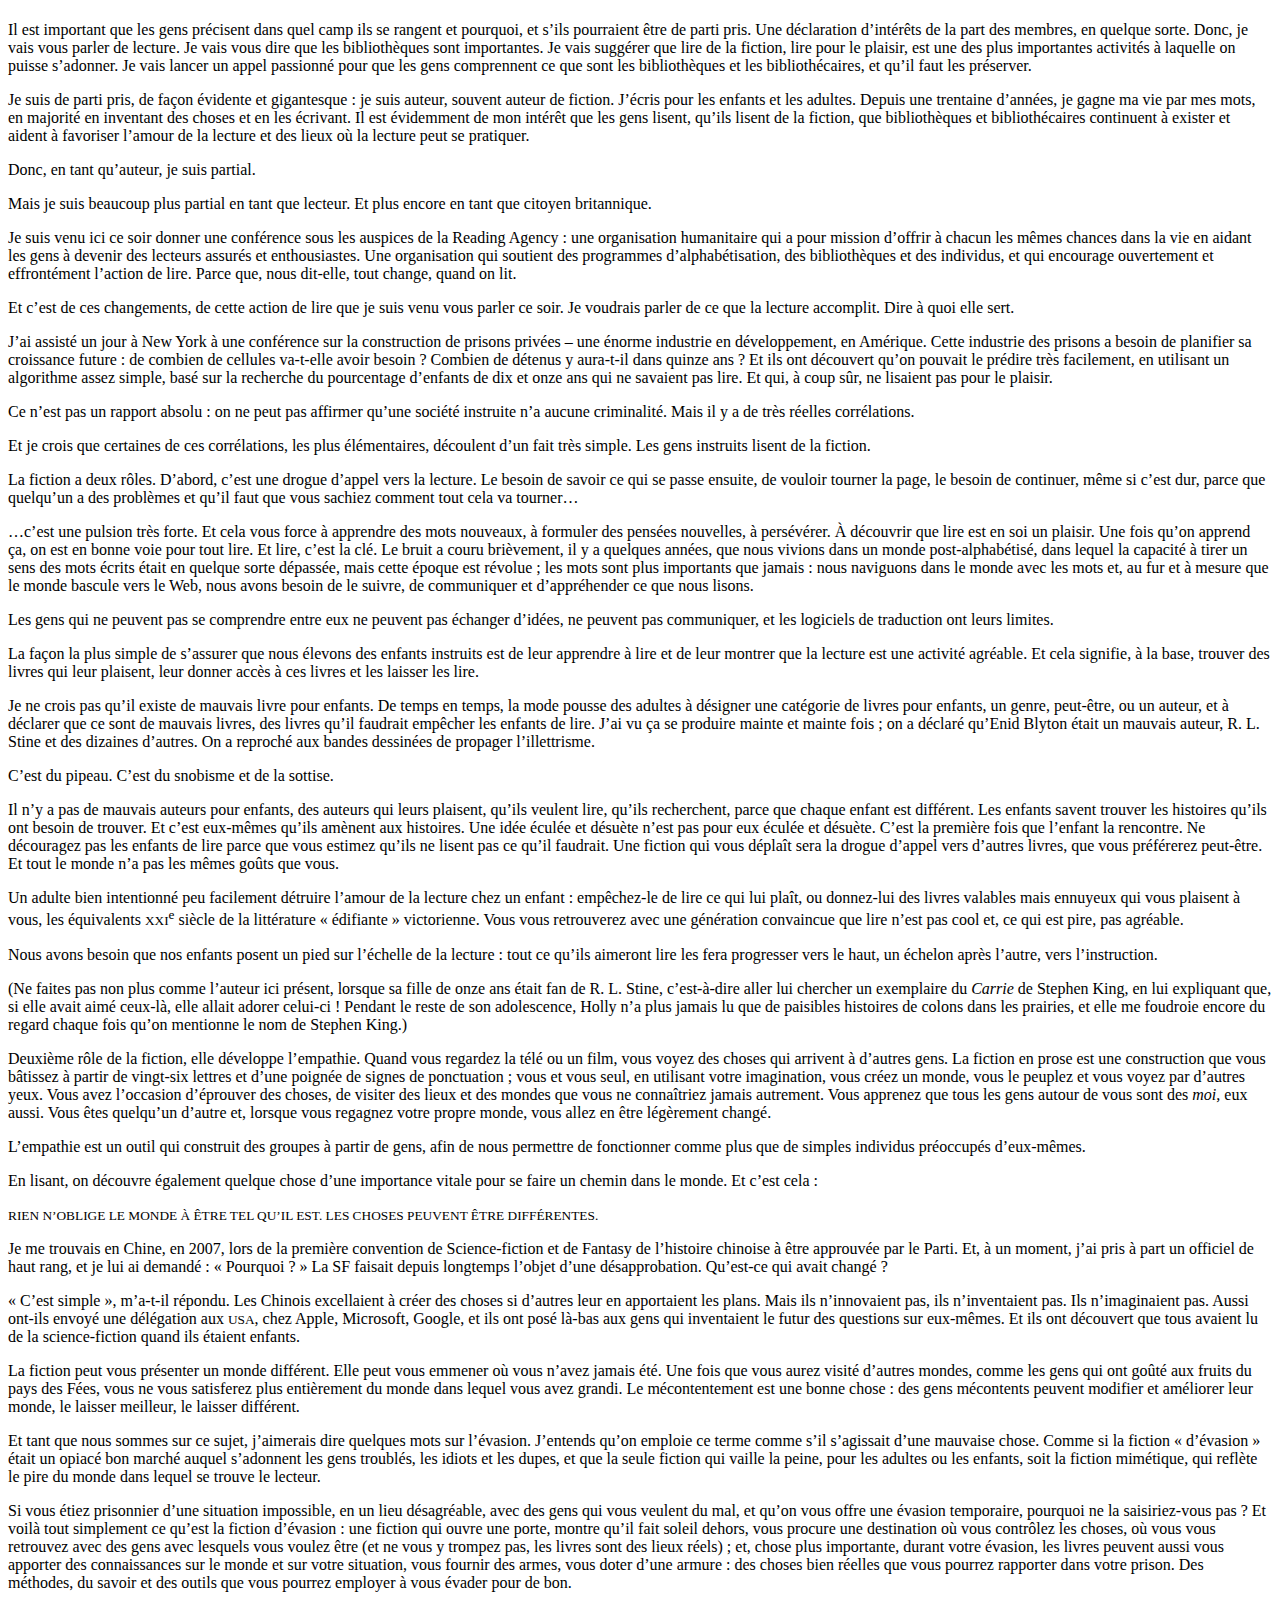
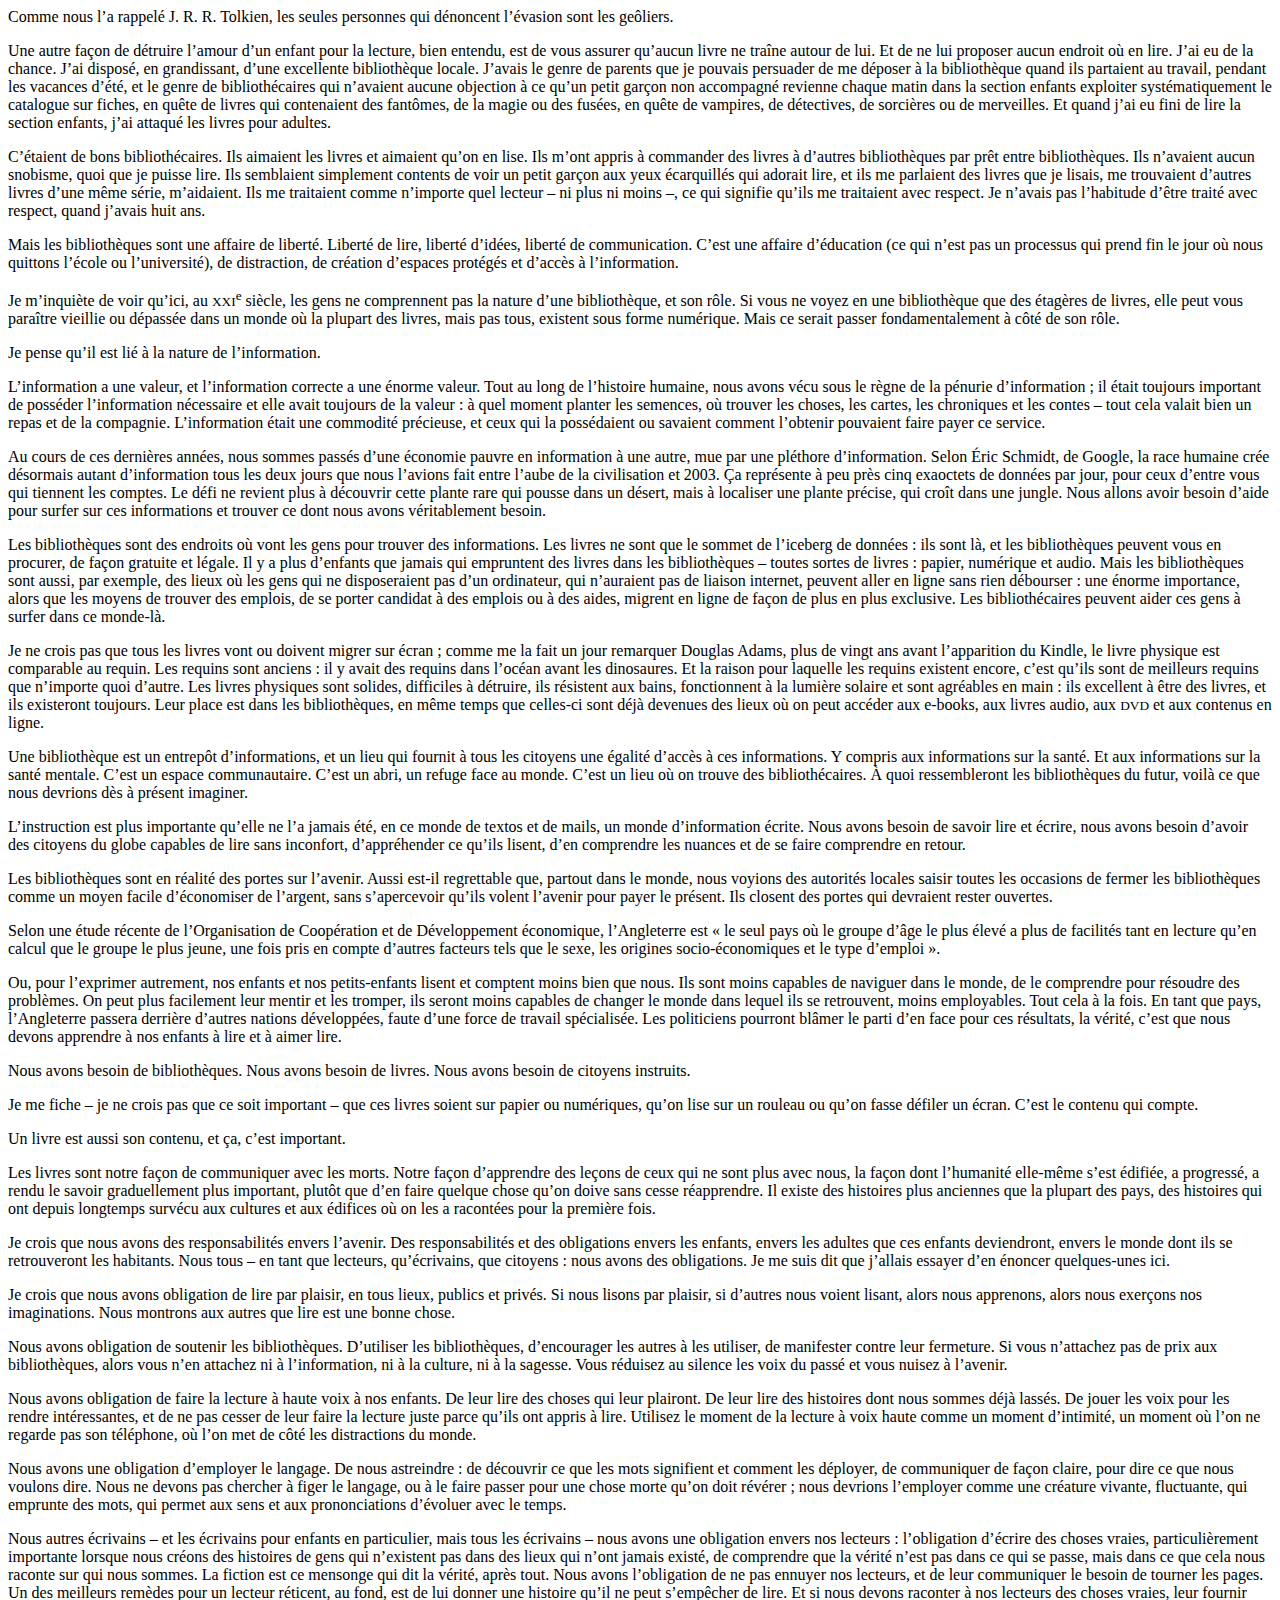
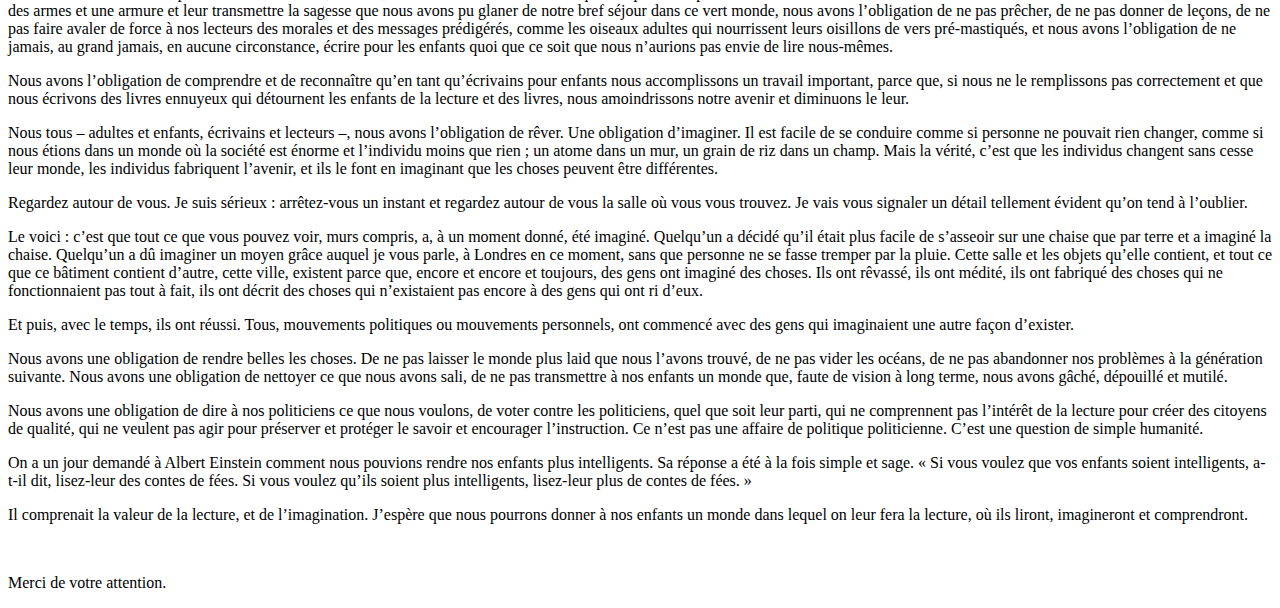
==== index.html @ 90a47e9d "Version" ====
<!DOCTYPE html>
<htmL>
<head>

  <title>Neil Gaiman - Pourquoi notre futur dépend des bibliothèques, de la lecture et de l’imagination</title>
  <meta charset="utf-8">
</head>

<body>
  <h1 id="chap01" title="Pourquoi notre futur dépend des bibliothèques, de la lecture et de l’imagination"></h1>

  <p>Il est important que les gens précisent dans quel camp ils se rangent et pourquoi, et s’ils pourraient être de parti pris. Une déclaration d’intérêts de la part des membres, en quelque sorte. Donc, je vais vous parler de lecture. Je vais vous dire que les bibliothèques sont importantes. Je vais suggérer que lire de la fiction, lire pour le plaisir, est une des plus importantes activités à laquelle on puisse s’adonner. Je vais lancer un appel passionné pour que les gens comprennent ce que sont les bibliothèques et les bibliothécaires, et qu’il faut les préserver.</p>

  <p>Je suis de parti pris, de façon évidente et gigantesque&nbsp;: je suis auteur, souvent auteur de fiction. J’écris pour les enfants et les adultes. Depuis une trentaine d’années, je gagne ma vie par mes mots, en majorité en inventant des choses et en les écrivant. Il est évidemment de mon intérêt que les gens lisent, qu’ils lisent de la fiction, que bibliothèques et bibliothécaires continuent à exister et aident à favoriser l’amour de la lecture et des lieux où la lecture peut se pratiquer.</p>

  <p>Donc, en tant qu’auteur, je suis partial.</p>

  <p>Mais je suis beaucoup plus partial en tant que lecteur. Et plus encore en tant que citoyen britannique.</p>

  <p>Je suis venu ici ce soir donner une conférence sous les auspices de la Reading Agency&nbsp;: une organisation humanitaire qui a pour mission d’offrir à chacun les mêmes chances dans la vie en aidant les gens à devenir des lecteurs assurés et enthousiastes. Une organisation qui soutient des programmes d’alphabétisation, des bibliothèques et des individus, et qui encourage ouvertement et effrontément l’action de lire. Parce que, nous dit-elle, tout change, quand on lit.</p>

  <p>Et c’est de ces changements, de cette action de lire que je suis venu vous parler ce soir. Je voudrais parler de ce que la lecture accomplit. Dire à quoi elle sert.</p>

  <p>J’ai assisté un jour à New York à une conférence sur la construction de prisons privées –&nbsp;une énorme industrie en développement, en Amérique. Cette industrie des prisons a besoin de planifier sa croissance future&nbsp;: de combien de cellules va-t-elle avoir besoin&nbsp;? Combien de détenus y aura-t-il dans quinze ans&nbsp;? Et ils ont découvert qu’on pouvait le prédire très facilement, en utilisant un algorithme assez simple, basé sur la recherche du pourcentage d’enfants de dix et onze ans qui ne savaient pas lire. Et qui, à coup sûr, ne lisaient pas pour le plaisir.</p>

  <p>Ce n’est pas un rapport absolu&nbsp;: on ne peut pas affirmer qu’une société instruite n’a aucune criminalité. Mais il y a de très réelles corrélations.</p>

  <p>Et je crois que certaines de ces corrélations, les plus élémentaires, découlent d’un fait très simple. Les gens instruits lisent de la fiction.</p>

  <p>La fiction a deux rôles. D’abord, c’est une drogue d’appel vers la lecture. Le besoin de savoir ce qui se passe ensuite, de vouloir tourner la page, le besoin de continuer, même si c’est dur, parce que quelqu’un a des problèmes et qu’il faut que vous sachiez comment tout cela va tourner…</p>

  <p>…c’est une pulsion très forte. Et cela vous force à apprendre des mots nouveaux, à formuler des pensées nouvelles, à persévérer. À découvrir que lire est en soi un plaisir. Une fois qu’on apprend ça, on est en bonne voie pour tout lire. Et lire, c’est la clé. Le bruit a couru brièvement, il y a quelques années, que nous vivions dans un monde post-alphabétisé, dans lequel la capacité à tirer un sens des mots écrits était en quelque sorte dépassée, mais cette époque est révolue&nbsp;; les mots sont plus importants que jamais&nbsp;: nous naviguons dans le monde avec les mots et, au fur et à mesure que le monde bascule vers le Web, nous avons besoin de le suivre, de communiquer et d’appréhender ce que nous lisons.</p>

  <p>Les gens qui ne peuvent pas se comprendre entre eux ne peuvent pas échanger d’idées, ne peuvent pas communiquer, et les logiciels de traduction ont leurs limites.</p>

  <p>La façon la plus simple de s’assurer que nous élevons des enfants instruits est de leur apprendre à lire et de leur montrer que la lecture est une activité agréable. Et cela signifie, à la base, trouver des livres qui leur plaisent, leur donner accès à ces livres et les laisser les lire.</p>

  <p>Je ne crois pas qu’il existe de mauvais livre pour enfants. De temps en temps, la mode pousse des adultes à désigner une catégorie de livres pour enfants, un genre, peut-être, ou un auteur, et à déclarer que ce sont de mauvais livres, des livres qu’il faudrait empêcher les enfants de lire. J’ai vu ça se produire mainte et mainte fois&nbsp;; on a déclaré qu’Enid Blyton était un mauvais auteur, R. L. Stine et des dizaines d’autres. On a reproché aux bandes dessinées de propager l’illettrisme.</p>

  <p>C’est du pipeau. C’est du snobisme et de la sottise.</p>

  <p>Il n’y a pas de mauvais auteurs pour enfants, des auteurs qui leurs plaisent, qu’ils veulent lire, qu’ils recherchent, parce que chaque enfant est différent. Les enfants savent trouver les histoires qu’ils ont besoin de trouver. Et c’est eux-mêmes qu’ils amènent aux histoires. Une idée éculée et désuète n’est pas pour eux éculée et désuète. C’est la première fois que l’enfant la rencontre. Ne découragez pas les enfants de lire parce que vous estimez qu’ils ne lisent pas ce qu’il faudrait. Une fiction qui vous déplaît sera la drogue d’appel vers d’autres livres, que vous préférerez peut-être. Et tout le monde n’a pas les mêmes goûts que vous.</p>

  <p>Un adulte bien intentionné peu facilement détruire l’amour de la lecture chez un enfant&nbsp;: empêchez-le de lire ce qui lui plaît, ou donnez-lui des livres valables mais ennuyeux qui vous plaisent à vous, les équivalents <small>XXI</small><sup>e</sup> siècle de la littérature «&nbsp;édifiante&nbsp;» victorienne. Vous vous retrouverez avec une génération convaincue que lire n’est pas cool et, ce qui est pire, pas agréable.</p>

  <p>Nous avons besoin que nos enfants posent un pied sur l’échelle de la lecture&nbsp;: tout ce qu’ils aimeront lire les fera progresser vers le haut, un échelon après l’autre, vers l’instruction.</p>

  <p>(Ne faites pas non plus comme l’auteur ici présent, lorsque sa fille de onze ans était fan de R. L. Stine, c’est-à-dire aller lui chercher un exemplaire du <em>Carrie</em> de Stephen King, en lui expliquant que, si elle avait aimé ceux-là, elle allait adorer celui-ci&nbsp;! Pendant le reste de son adolescence, Holly n’a plus jamais lu que de paisibles histoires de colons dans les prairies, et elle me foudroie encore du regard chaque fois qu’on mentionne le nom de Stephen King.)</p>

  <p>Deuxième rôle de la fiction, elle développe l’empathie. Quand vous regardez la télé ou un film, vous voyez des choses qui arrivent à d’autres gens. La fiction en prose est une construction que vous bâtissez à partir de vingt-six lettres et d’une poignée de signes de ponctuation&nbsp;; vous et vous seul, en utilisant votre imagination, vous créez un monde, vous le peuplez et vous voyez par d’autres yeux. Vous avez l’occasion d’éprouver des choses, de visiter des lieux et des mondes que vous ne connaîtriez jamais autrement. Vous apprenez que tous les gens autour de vous sont des <em>moi,</em> eux aussi. Vous êtes quelqu’un d’autre et, lorsque vous regagnez votre propre monde, vous allez en être légèrement changé.</p>

  <p>L’empathie est un outil qui construit des groupes à partir de gens, afin de nous permettre de fonctionner comme plus que de simples individus préoccupés d’eux-mêmes.</p>

  <p>En lisant, on découvre également quelque chose d’une importance vitale pour se faire un chemin dans le monde. Et c’est cela&nbsp;:</p>

  <p><small>RIEN N’OBLIGE LE MONDE À ÊTRE TEL QU’IL EST. LES CHOSES PEUVENT ÊTRE DIFFÉRENTES.</small></p>

  <p>Je me trouvais en Chine, en 2007, lors de la première convention de Science-fiction et de Fantasy de l’histoire chinoise à être approuvée par le Parti. Et, à un moment, j’ai pris à part un officiel de haut rang, et je lui ai demandé&nbsp;: «&nbsp;Pourquoi&nbsp;?&nbsp;» La SF faisait depuis longtemps l’objet d’une désapprobation. Qu’est-ce qui avait changé&nbsp;?</p>

  <p>«&nbsp;C’est simple&nbsp;», m’a-t-il répondu. Les Chinois excellaient à créer des choses si d’autres leur en apportaient les plans. Mais ils n’innovaient pas, ils n’inventaient pas. Ils n’imaginaient pas. Aussi ont-ils envoyé une délégation aux <small>USA</small>, chez Apple, Microsoft, Google, et ils ont posé là-bas aux gens qui inventaient le futur des questions sur eux-mêmes. Et ils ont découvert que tous avaient lu de la science-fiction quand ils étaient enfants.</p>

  <p>La fiction peut vous présenter un monde différent. Elle peut vous emmener où vous n’avez jamais été. Une fois que vous aurez visité d’autres mondes, comme les gens qui ont goûté aux fruits du pays des Fées, vous ne vous satisferez plus entièrement du monde dans lequel vous avez grandi. Le mécontentement est une bonne chose&nbsp;: des gens mécontents peuvent modifier et améliorer leur monde, le laisser meilleur, le laisser différent.</p>

  <p>Et tant que nous sommes sur ce sujet, j’aimerais dire quelques mots sur l’évasion. J’entends qu’on emploie ce terme comme s’il s’agissait d’une mauvaise chose. Comme si la fiction «&nbsp;d’évasion&nbsp;» était un opiacé bon marché auquel s’adonnent les gens troublés, les idiots et les dupes, et que la seule fiction qui vaille la peine, pour les adultes ou les enfants, soit la fiction mimétique, qui reflète le pire du monde dans lequel se trouve le lecteur.</p>

  <p>Si vous étiez prisonnier d’une situation impossible, en un lieu désagréable, avec des gens qui vous veulent du mal, et qu’on vous offre une évasion temporaire, pourquoi ne la saisiriez-vous pas&nbsp;? Et voilà tout simplement ce qu’est la fiction d’évasion&nbsp;: une fiction qui ouvre une porte, montre qu’il fait soleil dehors, vous procure une destination où vous contrôlez les choses, où vous vous retrouvez avec des gens avec lesquels vous voulez être (et ne vous y trompez pas, les livres sont des lieux réels)&nbsp;; et, chose plus importante, durant votre évasion, les livres peuvent aussi vous apporter des connaissances sur le monde et sur votre situation, vous fournir des armes, vous doter d’une armure&nbsp;: des choses bien réelles que vous pourrez rapporter dans votre prison. Des méthodes, du savoir et des outils que vous pourrez employer à vous évader pour de bon.</p>

  <p>Comme nous l’a rappelé J. R. R. Tolkien, les seules personnes qui dénoncent l’évasion sont les geôliers.</p>

  <p>Une autre façon de détruire l’amour d’un enfant pour la lecture, bien entendu, est de vous assurer qu’aucun livre ne traîne autour de lui. Et de ne lui proposer aucun endroit où en lire. J’ai eu de la chance. J’ai disposé, en grandissant, d’une excellente bibliothèque locale. J’avais le genre de parents que je pouvais persuader de me déposer à la bibliothèque quand ils partaient au travail, pendant les vacances d’été, et le genre de bibliothécaires qui n’avaient aucune objection à ce qu’un petit garçon non accompagné revienne chaque matin dans la section enfants exploiter systématiquement le catalogue sur fiches, en quête de livres qui contenaient des fantômes, de la magie ou des fusées, en quête de vampires, de détectives, de sorcières ou de merveilles. Et quand j’ai eu fini de lire la section enfants, j’ai attaqué les livres pour adultes.</p>

  <p>C’étaient de bons bibliothécaires. Ils aimaient les livres et aimaient qu’on en lise. Ils m’ont appris à commander des livres à d’autres bibliothèques par prêt entre bibliothèques. Ils n’avaient aucun snobisme, quoi que je puisse lire. Ils semblaient simplement contents de voir un petit garçon aux yeux écarquillés qui adorait lire, et ils me parlaient des livres que je lisais, me trouvaient d’autres livres d’une même série, m’aidaient. Ils me traitaient comme n’importe quel lecteur –&nbsp;ni plus ni moins&nbsp;–, ce qui signifie qu’ils me traitaient avec respect. Je n’avais pas l’habitude d’être traité avec respect, quand j’avais huit ans.</p>

  <p>Mais les bibliothèques sont une affaire de liberté. Liberté de lire, liberté d’idées, liberté de communication. C’est une affaire d’éducation (ce qui n’est pas un processus qui prend fin le jour où nous quittons l’école ou l’université), de distraction, de création d’espaces protégés et d’accès à l’information.</p>

  <p>Je m’inquiète de voir qu’ici, au <small>XXI</small><sup>e</sup> siècle, les gens ne comprennent pas la nature d’une bibliothèque, et son rôle. Si vous ne voyez en une bibliothèque que des étagères de livres, elle peut vous paraître vieillie ou dépassée dans un monde où la plupart des livres, mais pas tous, existent sous forme numérique. Mais ce serait passer fondamentalement à côté de son rôle.</p>

  <p>Je pense qu’il est lié à la nature de l’information.</p>

  <p>L’information a une valeur, et l’information correcte a une énorme valeur. Tout au long de l’histoire humaine, nous avons vécu sous le règne de la pénurie d’information&nbsp;; il était toujours important de posséder l’information nécessaire et elle avait toujours de la valeur&nbsp;: à quel moment planter les semences, où trouver les choses, les cartes, les chroniques et les contes –&nbsp;tout cela valait bien un repas et de la compagnie. L’information était une commodité précieuse, et ceux qui la possédaient ou savaient comment l’obtenir pouvaient faire payer ce service.</p>

  <p>Au cours de ces dernières années, nous sommes passés d’une économie pauvre en information à une autre, mue par une pléthore d’information. Selon Éric Schmidt, de Google, la race humaine crée désormais autant d’information tous les deux jours que nous l’avions fait entre l’aube de la civilisation et 2003. Ça représente à peu près cinq exaoctets de données par jour, pour ceux d’entre vous qui tiennent les comptes. Le défi ne revient plus à découvrir cette plante rare qui pousse dans un désert, mais à localiser une plante précise, qui croît dans une jungle. Nous allons avoir besoin d’aide pour surfer sur ces informations et trouver ce dont nous avons véritablement besoin.</p>

  <p>Les bibliothèques sont des endroits où vont les gens pour trouver des informations. Les livres ne sont que le sommet de l’iceberg de données&nbsp;: ils sont là, et les bibliothèques peuvent vous en procurer, de façon gratuite et légale. Il y a plus d’enfants que jamais qui empruntent des livres dans les bibliothèques –&nbsp;toutes sortes de livres&nbsp;: papier, numérique et audio. Mais les bibliothèques sont aussi, par exemple, des lieux où les gens qui ne disposeraient pas d’un ordinateur, qui n’auraient pas de liaison internet, peuvent aller en ligne sans rien débourser&nbsp;: une énorme importance, alors que les moyens de trouver des emplois, de se porter candidat à des emplois ou à des aides, migrent en ligne de façon de plus en plus exclusive. Les bibliothécaires peuvent aider ces gens à surfer dans ce monde-là.</p>

  <p>Je ne crois pas que tous les livres vont ou doivent migrer sur écran&nbsp;; comme me la fait un jour remarquer Douglas Adams, plus de vingt ans avant l’apparition du Kindle, le livre physique est comparable au requin. Les requins sont anciens&nbsp;: il y avait des requins dans l’océan avant les dinosaures. Et la raison pour laquelle les requins existent encore, c’est qu’ils sont de meilleurs requins que n’importe quoi d’autre. Les livres physiques sont solides, difficiles à détruire, ils résistent aux bains, fonctionnent à la lumière solaire et sont agréables en main&nbsp;: ils excellent à être des livres, et ils existeront toujours. Leur place est dans les bibliothèques, en même temps que celles-ci sont déjà devenues des lieux où on peut accéder aux e-books, aux livres audio, aux <small>DVD</small> et aux contenus en ligne.</p>

  <p>Une bibliothèque est un entrepôt d’informations, et un lieu qui fournit à tous les citoyens une égalité d’accès à ces informations. Y compris aux informations sur la santé. Et aux informations sur la santé mentale. C’est un espace communautaire. C’est un abri, un refuge face au monde. C’est un lieu où on trouve des bibliothécaires. À quoi ressembleront les bibliothèques du futur, voilà ce que nous devrions dès à présent imaginer.</p>

  <p>L’instruction est plus importante qu’elle ne l’a jamais été, en ce monde de textos et de mails, un monde d’information écrite. Nous avons besoin de savoir lire et écrire, nous avons besoin d’avoir des citoyens du globe capables de lire sans inconfort, d’appréhender ce qu’ils lisent, d’en comprendre les nuances et de se faire comprendre en retour.</p>

  <p>Les bibliothèques sont en réalité des portes sur l’avenir. Aussi est-il regrettable que, partout dans le monde, nous voyions des autorités locales saisir toutes les occasions de fermer les bibliothèques comme un moyen facile d’économiser de l’argent, sans s’apercevoir qu’ils volent l’avenir pour payer le présent. Ils closent des portes qui devraient rester ouvertes.</p>

  <p>Selon une étude récente de l’Organisation de Coopération et de Développement économique, l’Angleterre est «&nbsp;le seul pays où le groupe d’âge le plus élevé a plus de facilités tant en lecture qu’en calcul que le groupe le plus jeune, une fois pris en compte d’autres facteurs tels que le sexe, les origines socio-économiques et le type d’emploi&nbsp;».</p>

  <p>Ou, pour l’exprimer autrement, nos enfants et nos petits-enfants lisent et comptent moins bien que nous. Ils sont moins capables de naviguer dans le monde, de le comprendre pour résoudre des problèmes. On peut plus facilement leur mentir et les tromper, ils seront moins capables de changer le monde dans lequel ils se retrouvent, moins employables. Tout cela à la fois. En tant que pays, l’Angleterre passera derrière d’autres nations développées, faute d’une force de travail spécialisée. Les politiciens pourront blâmer le parti d’en face pour ces résultats, la vérité, c’est que nous devons apprendre à nos enfants à lire et à aimer lire.</p>

  <p>Nous avons besoin de bibliothèques. Nous avons besoin de livres. Nous avons besoin de citoyens instruits.</p>

  <p>Je me fiche –&nbsp;je ne crois pas que ce soit important&nbsp;– que ces livres soient sur papier ou numériques, qu’on lise sur un rouleau ou qu’on fasse défiler un écran. C’est le contenu qui compte.</p>

  <p>Un livre est aussi son contenu, et ça, c’est important.</p>

  <p>Les livres sont notre façon de communiquer avec les morts. Notre façon d’apprendre des leçons de ceux qui ne sont plus avec nous, la façon dont l’humanité elle-même s’est édifiée, a progressé, a rendu le savoir graduellement plus important, plutôt que d’en faire quelque chose qu’on doive sans cesse réapprendre. Il existe des histoires plus anciennes que la plupart des pays, des histoires qui ont depuis longtemps survécu aux cultures et aux édifices où on les a racontées pour la première fois.</p>

  <p>Je crois que nous avons des responsabilités envers l’avenir. Des responsabilités et des obligations envers les enfants, envers les adultes que ces enfants deviendront, envers le monde dont ils se retrouveront les habitants. Nous tous –&nbsp;en tant que lecteurs, qu’écrivains, que citoyens&nbsp;: nous avons des obligations. Je me suis dit que j’allais essayer d’en énoncer quelques-unes ici.</p>

  <p>Je crois que nous avons obligation de lire par plaisir, en tous lieux, publics et privés. Si nous lisons par plaisir, si d’autres nous voient lisant, alors nous apprenons, alors nous exerçons nos imaginations. Nous montrons aux autres que lire est une bonne chose.</p>

  <p>Nous avons obligation de soutenir les bibliothèques. D’utiliser les bibliothèques, d’encourager les autres à les utiliser, de manifester contre leur fermeture. Si vous n’attachez pas de prix aux bibliothèques, alors vous n’en attachez ni à l’information, ni à la culture, ni à la sagesse. Vous réduisez au silence les voix du passé et vous nuisez à l’avenir.</p>

  <p>Nous avons obligation de faire la lecture à haute voix à nos enfants. De leur lire des choses qui leur plairont. De leur lire des histoires dont nous sommes déjà lassés. De jouer les voix pour les rendre intéressantes, et de ne pas cesser de leur faire la lecture juste parce qu’ils ont appris à lire. Utilisez le moment de la lecture à voix haute comme un moment d’intimité, un moment où l’on ne regarde pas son téléphone, où l’on met de côté les distractions du monde.</p>

  <p>Nous avons une obligation d’employer le langage. De nous astreindre&nbsp;: de découvrir ce que les mots signifient et comment les déployer, de communiquer de façon claire, pour dire ce que nous voulons dire. Nous ne devons pas chercher à figer le langage, ou à le faire passer pour une chose morte qu’on doit révérer&nbsp;; nous devrions l’employer comme une créature vivante, fluctuante, qui emprunte des mots, qui permet aux sens et aux prononciations d’évoluer avec le temps.</p>

  <p>Nous autres écrivains –&nbsp;et les écrivains pour enfants en particulier, mais tous les écrivains&nbsp;– nous avons une obligation envers nos lecteurs&nbsp;: l’obligation d’écrire des choses vraies, particulièrement importante lorsque nous créons des histoires de gens qui n’existent pas dans des lieux qui n’ont jamais existé, de comprendre que la vérité n’est pas dans ce qui se passe, mais dans ce que cela nous raconte sur qui nous sommes. La fiction est ce mensonge qui dit la vérité, après tout. Nous avons l’obligation de ne pas ennuyer nos lecteurs, et de leur communiquer le besoin de tourner les pages. Un des meilleurs remèdes pour un lecteur réticent, au fond, est de lui donner une histoire qu’il ne peut s’empêcher de lire. Et si nous devons raconter à nos lecteurs des choses vraies, leur fournir des armes et une armure et leur transmettre la sagesse que nous avons pu glaner de notre bref séjour dans ce vert monde, nous avons l’obligation de ne pas prêcher, de ne pas donner de leçons, de ne pas faire avaler de force à nos lecteurs des morales et des messages prédigérés, comme les oiseaux adultes qui nourrissent leurs oisillons de vers pré-mastiqués, et nous avons l’obligation de ne jamais, au grand jamais, en aucune circonstance, écrire pour les enfants quoi que ce soit que nous n’aurions pas envie de lire nous-mêmes.</p>

  <p>Nous avons l’obligation de comprendre et de reconnaître qu’en tant qu’écrivains pour enfants nous accomplissons un travail important, parce que, si nous ne le remplissons pas correctement et que nous écrivons des livres ennuyeux qui détournent les enfants de la lecture et des livres, nous amoindrissons notre avenir et diminuons le leur.</p>

  <p>Nous tous –&nbsp;adultes et enfants, écrivains et lecteurs&nbsp;–, nous avons l’obligation de rêver. Une obligation d’imaginer. Il est facile de se conduire comme si personne ne pouvait rien changer, comme si nous étions dans un monde où la société est énorme et l’individu moins que rien&nbsp;; un atome dans un mur, un grain de riz dans un champ. Mais la vérité, c’est que les individus changent sans cesse leur monde, les individus fabriquent l’avenir, et ils le font en imaginant que les choses peuvent être différentes.</p>

  <p>Regardez autour de vous. Je suis sérieux&nbsp;: arrêtez-vous un instant et regardez autour de vous la salle où vous vous trouvez. Je vais vous signaler un détail tellement évident qu’on tend à l’oublier.</p>

  <p>Le voici&nbsp;: c’est que tout ce que vous pouvez voir, murs compris, a, à un moment donné, été imaginé. Quelqu’un a décidé qu’il était plus facile de s’asseoir sur une chaise que par terre et a imaginé la chaise. Quelqu’un a dû imaginer un moyen grâce auquel je vous parle, à Londres en ce moment, sans que personne ne se fasse tremper par la pluie. Cette salle et les objets qu’elle contient, et tout ce que ce bâtiment contient d’autre, cette ville, existent parce que, encore et encore et toujours, des gens ont imaginé des choses. Ils ont rêvassé, ils ont médité, ils ont fabriqué des choses qui ne fonctionnaient pas tout à fait, ils ont décrit des choses qui n’existaient pas encore à des gens qui ont ri d’eux.</p>

  <p>Et puis, avec le temps, ils ont réussi. Tous, mouvements politiques ou mouvements personnels, ont commencé avec des gens qui imaginaient une autre façon d’exister.</p>

  <p>Nous avons une obligation de rendre belles les choses. De ne pas laisser le monde plus laid que nous l’avons trouvé, de ne pas vider les océans, de ne pas abandonner nos problèmes à la génération suivante. Nous avons une obligation de nettoyer ce que nous avons sali, de ne pas transmettre à nos enfants un monde que, faute de vision à long terme, nous avons gâché, dépouillé et mutilé.</p>

  <p>Nous avons une obligation de dire à nos politiciens ce que nous voulons, de voter contre les politiciens, quel que soit leur parti, qui ne comprennent pas l’intérêt de la lecture pour créer des citoyens de qualité, qui ne veulent pas agir pour préserver et protéger le savoir et encourager l’instruction. Ce n’est pas une affaire de politique politicienne. C’est une question de simple humanité.</p>

  <p>On a un jour demandé à Albert Einstein comment nous pouvions rendre nos enfants plus intelligents. Sa réponse a été à la fois simple et sage. «&nbsp;Si vous voulez que vos enfants soient intelligents, a-t-il dit, lisez-leur des contes de fées. Si vous voulez qu’ils soient plus intelligents, lisez-leur plus de contes de fées.&nbsp;»</p>

  <p>Il comprenait la valeur de la lecture, et de l’imagination. J’espère que nous pourrons donner à nos enfants un monde dans lequel on leur fera la lecture, où ils liront, imagineront et comprendront.</p>

  <p>&nbsp;</p>

  <p class="right">Merci de votre attention.</p>
</body>
</html>
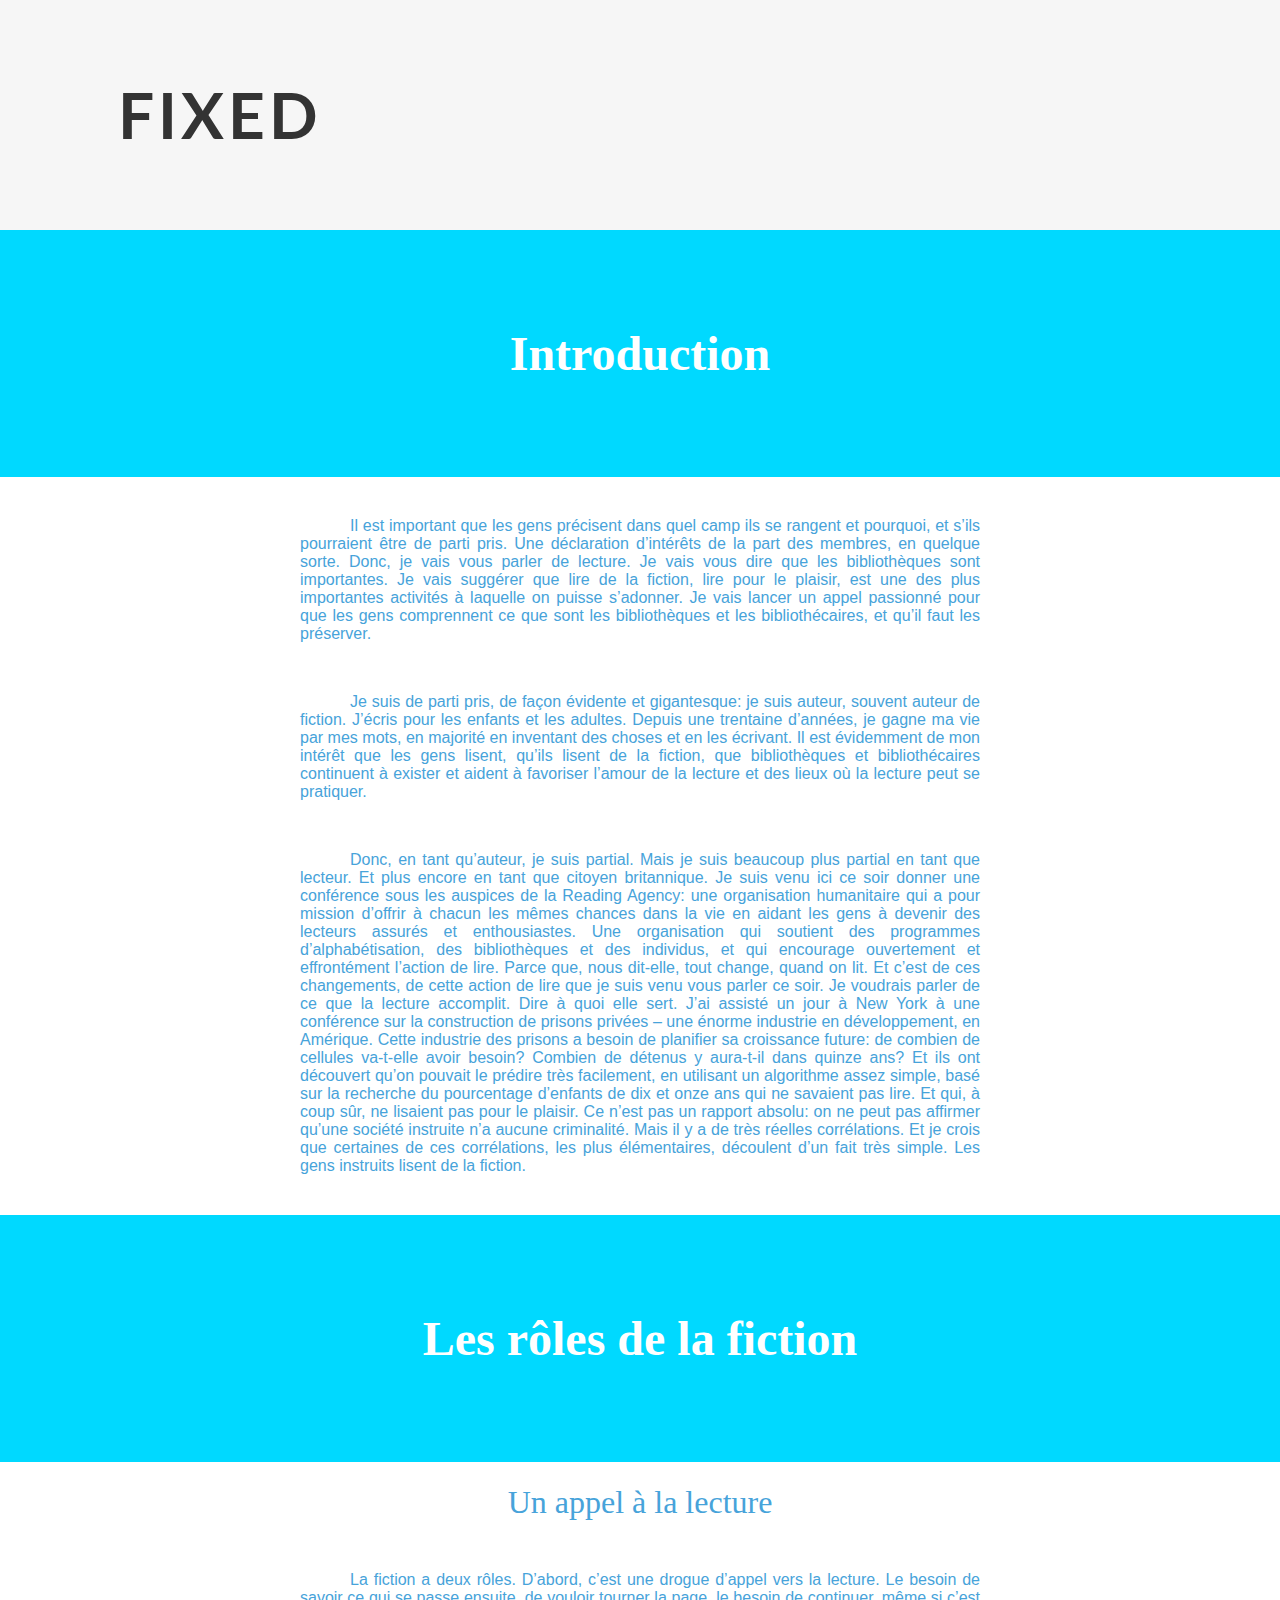
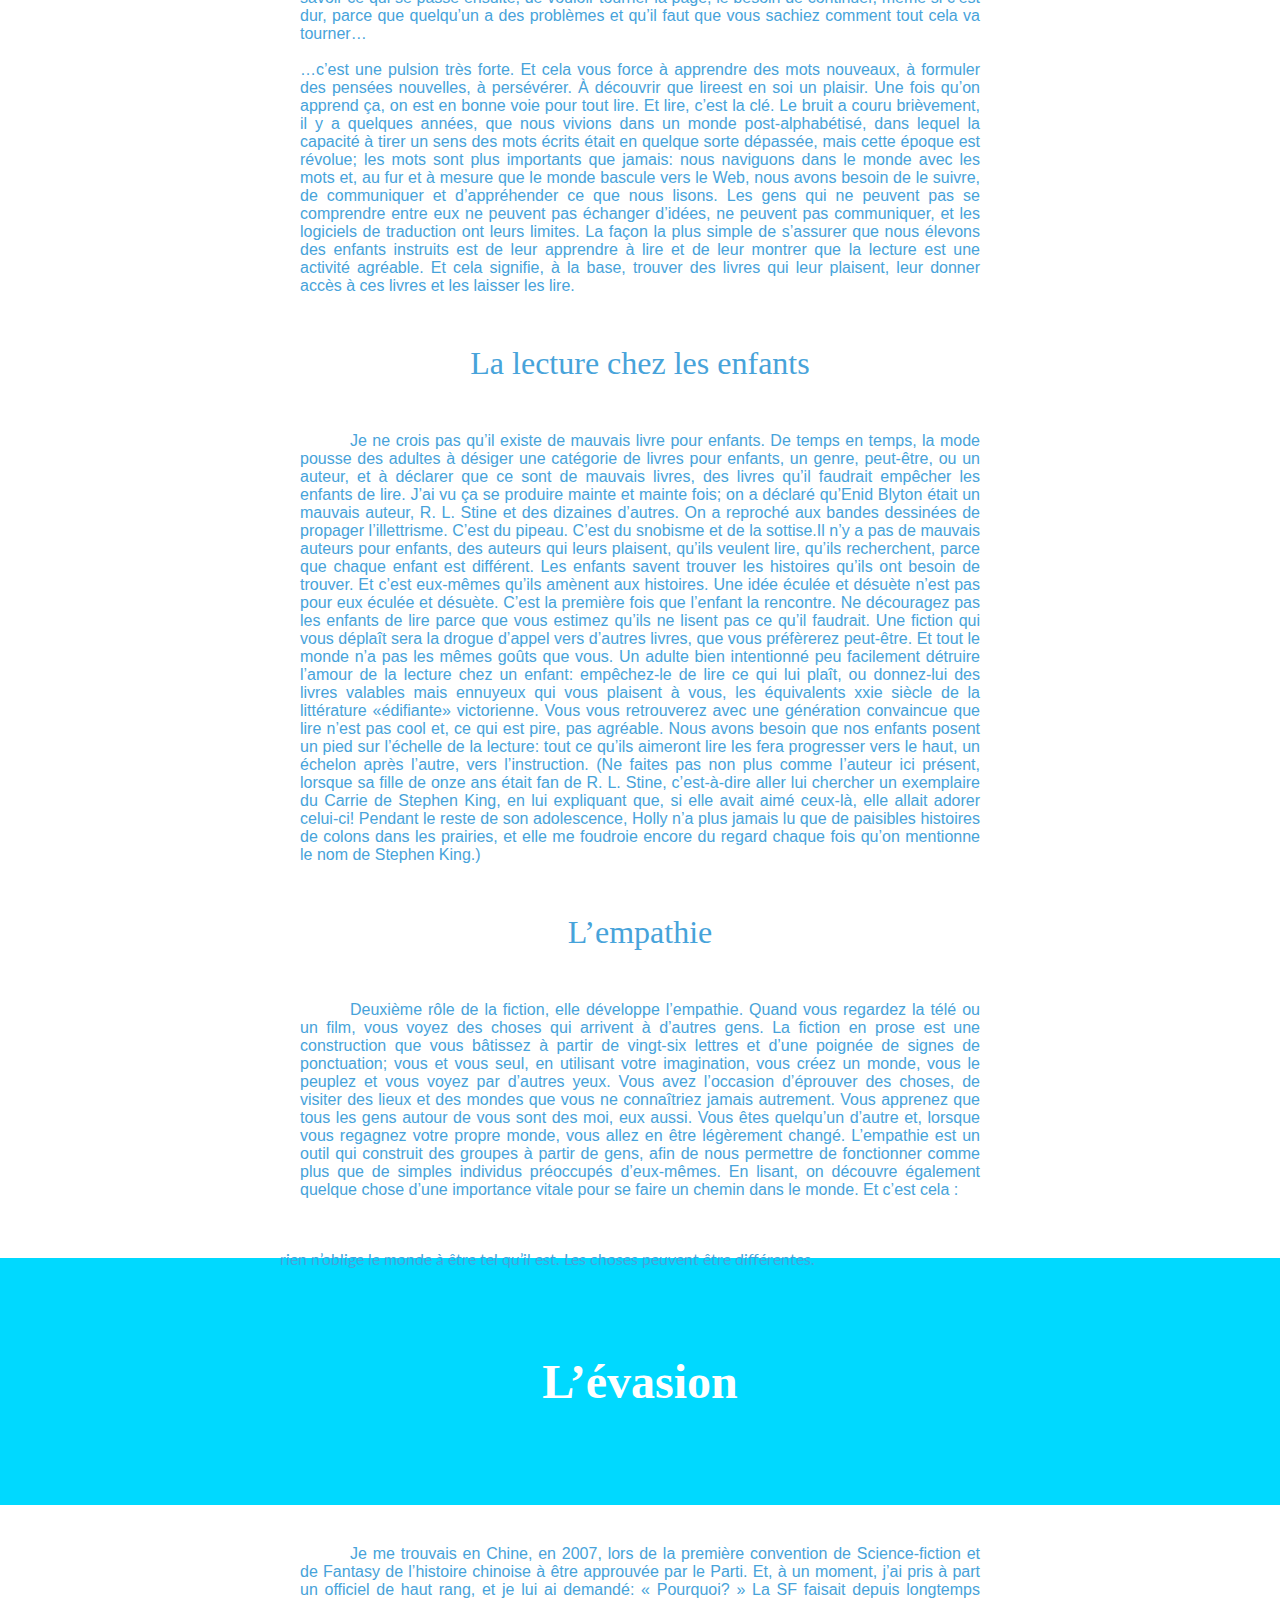
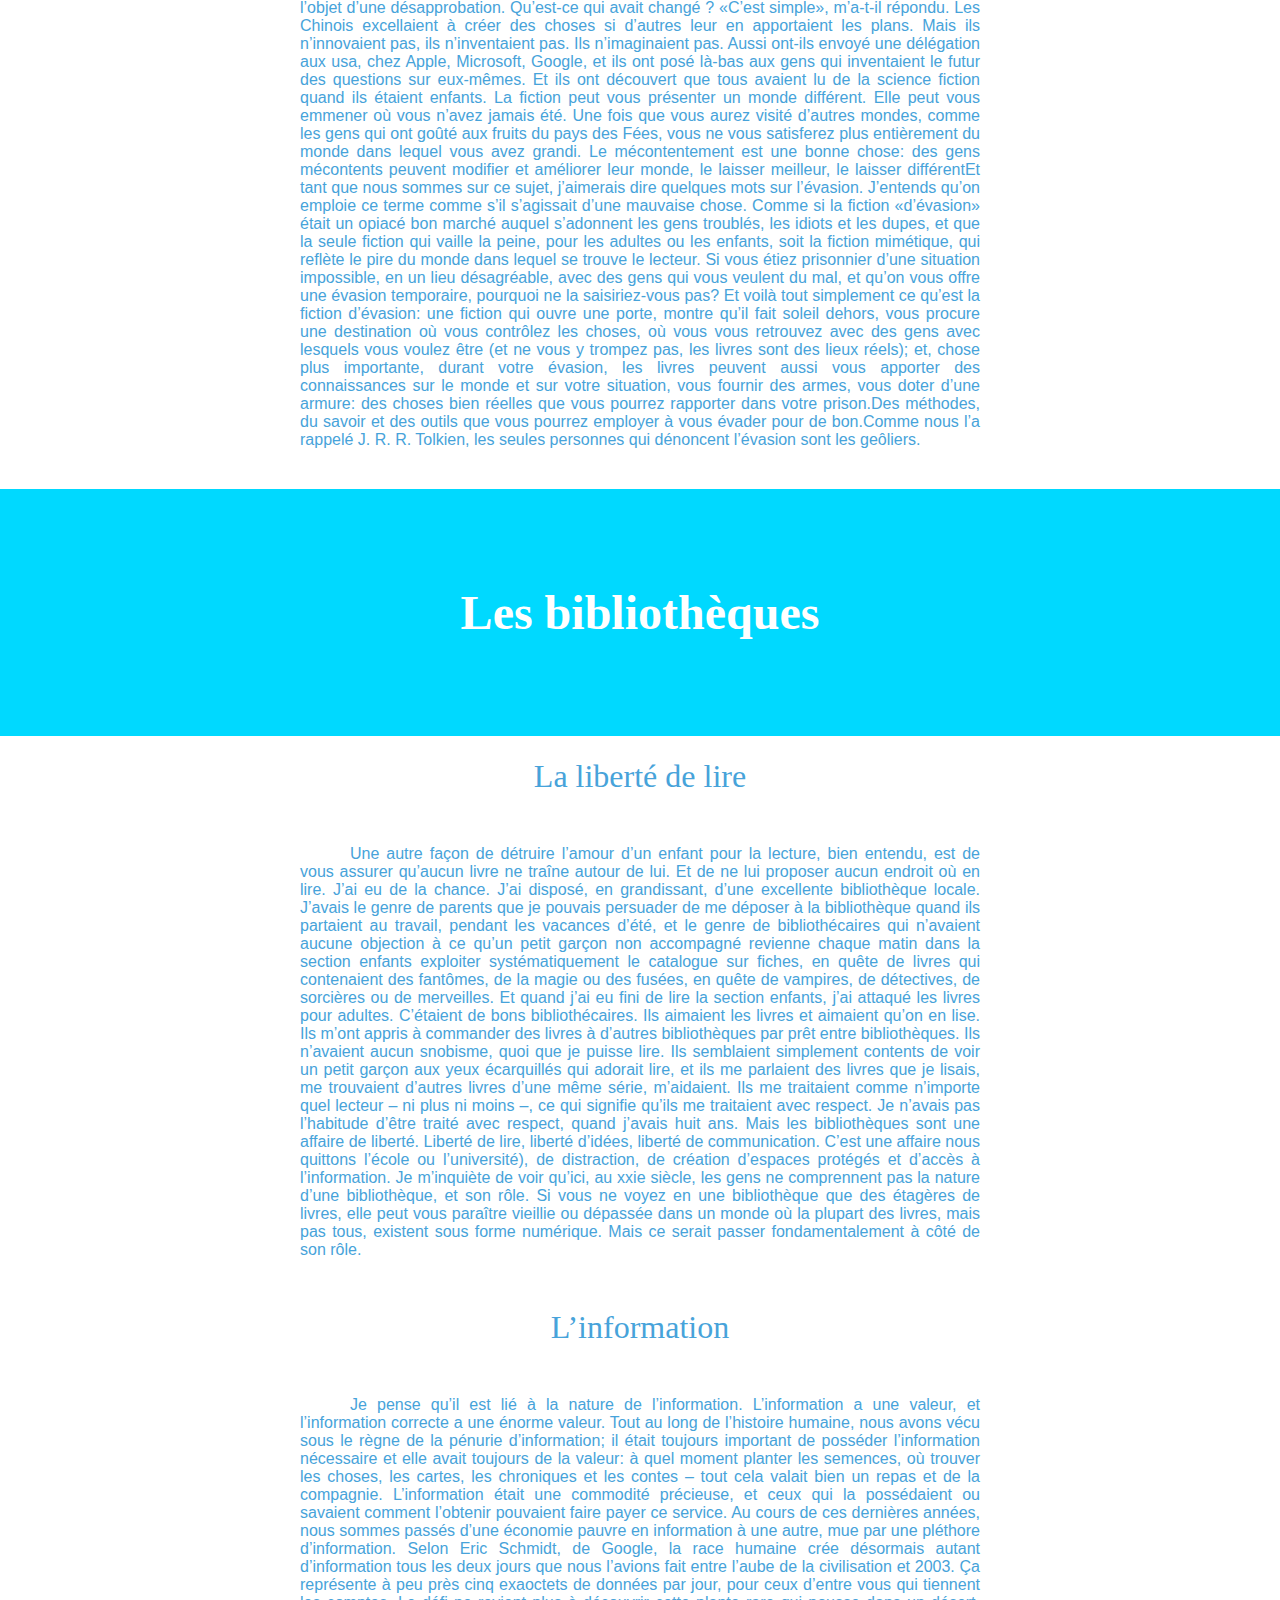
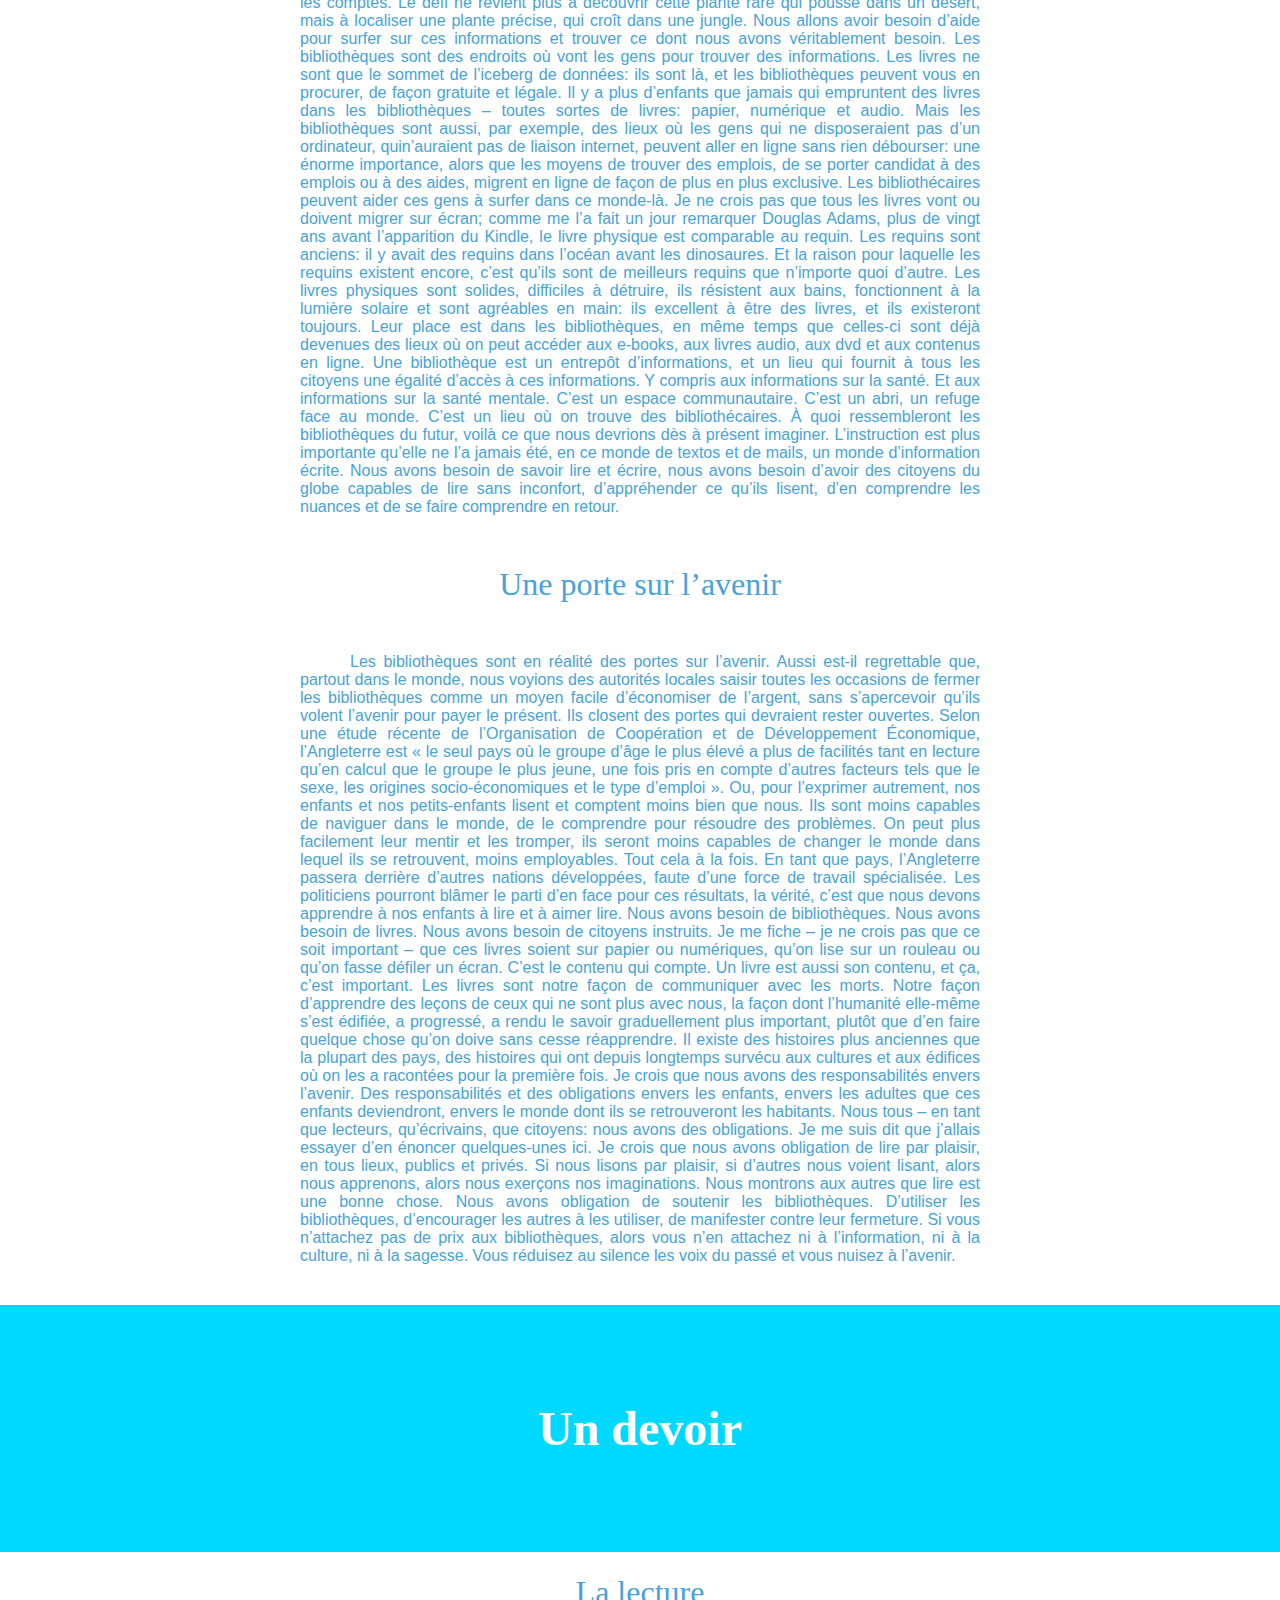
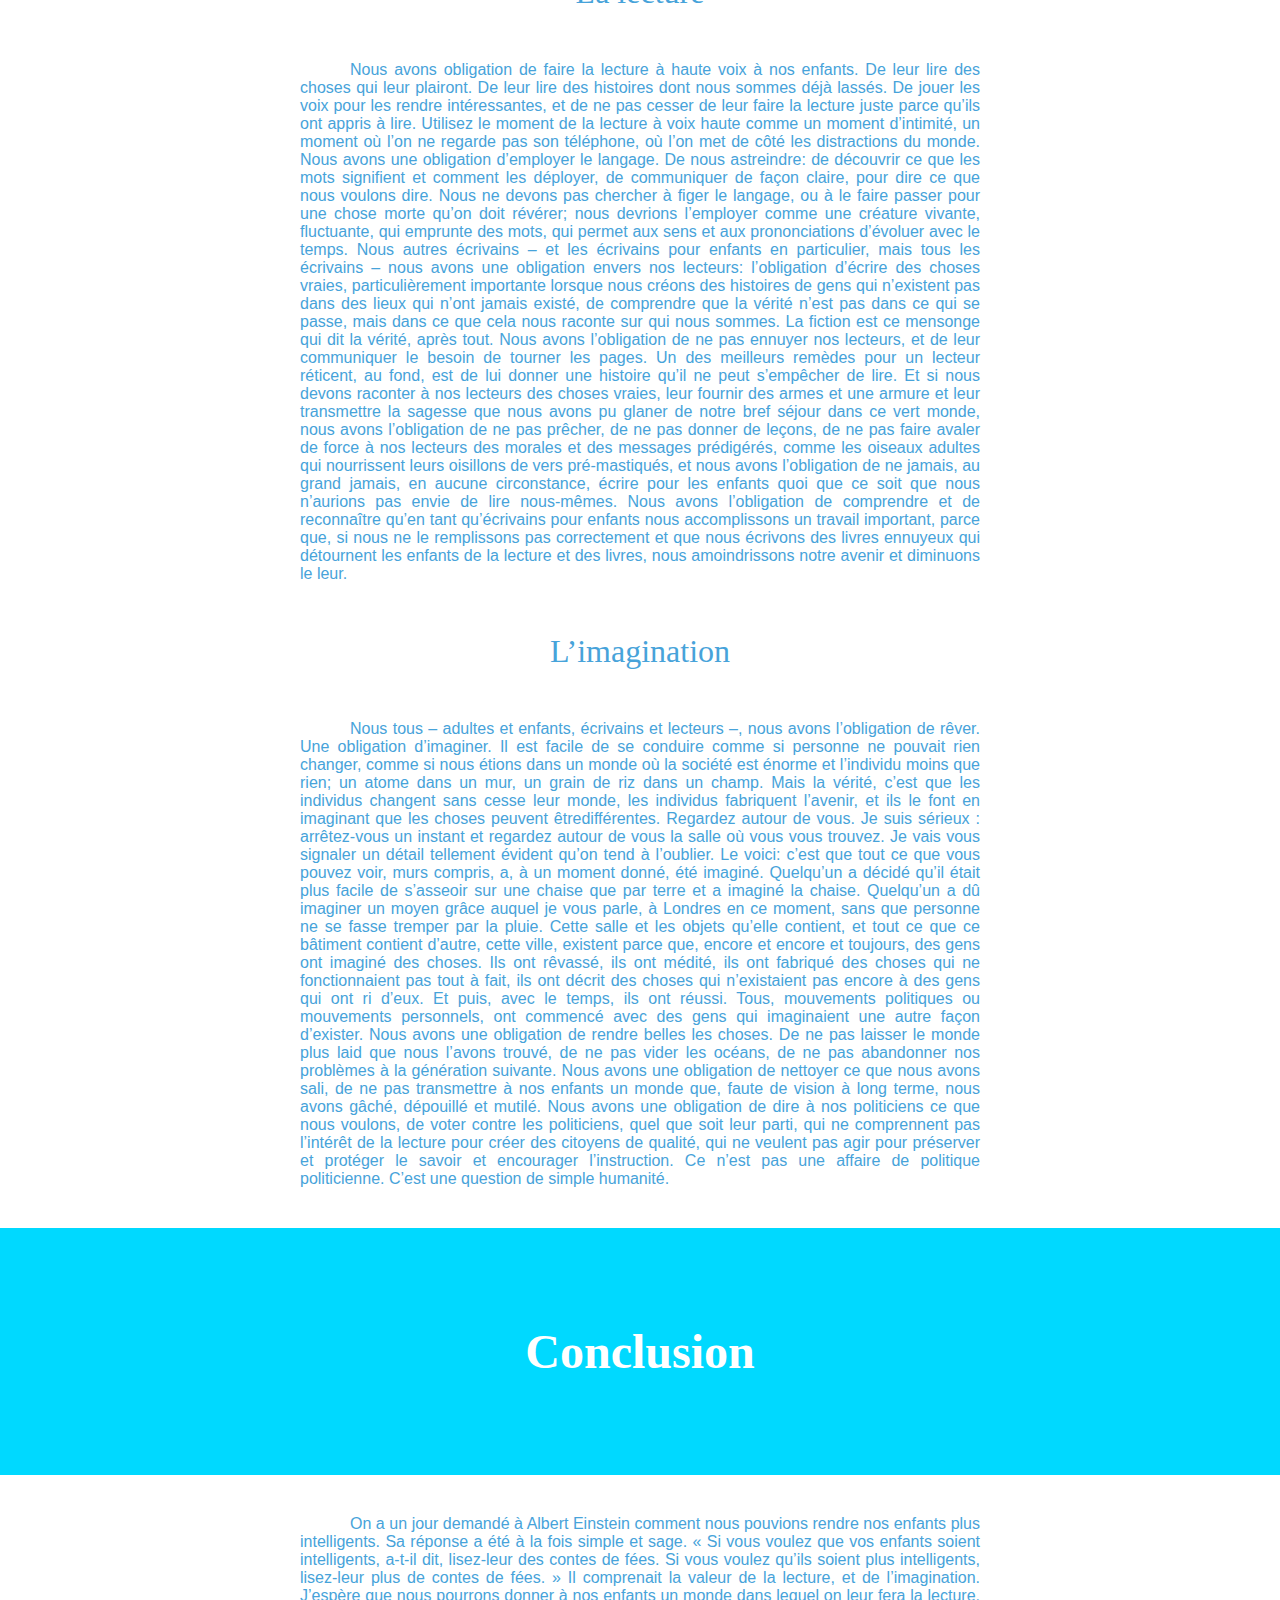
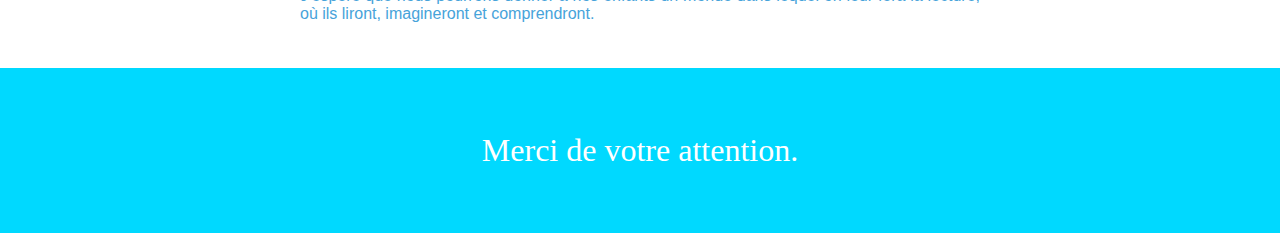
==== commit b026b4ac: "Styleguide1" ====
--- a/index.html
+++ b/index.html
@@ -1,141 +1,107 @@
 
 <!DOCTYPE html>
-<htmL>
-<head>
 
+  <html lang="en" class="no-js">
+	<head>
+		<meta charset="UTF-8" />
+		<meta http-equiv="X-UA-Compatible" content="IE=edge,chrome=1">
+		<meta name="viewport" content="width=device-width, initial-scale=1.0">
+		<title>Blueprint: On-Scroll Animated Header</title>
+		<meta name="description" content="Blueprint: On-Scroll Animated Header" />
+		<meta name="keywords" content="fixed header, animatied header, javascript, wed design, template, on scroll" />
+		<meta name="author" content="Codrops" />
+		<link rel="shortcut icon" href="../favicon.ico">
+		<link rel="stylesheet" type="text/css" href="css/default.css" />
+		<link rel="stylesheet" type="text/css" href="css/component.css" />
+		<script src="js/modernizr.custom.js"></script>
+
+	<body>
+		<div class="container">
+
+			<div class="cbp-af-header">
+				<div class="cbp-af-inner">
+					<h1>Fixed</h1>
+					<nav>
+						<a href="#">Introduction</a>
+						<a href="#">Les rôles de la fiction</a>
+						<a href="#">L’évasion</a>
+						<a href="#">Les bibliothèques</a>
+            <a href="#">Un devoir</a>
+            <a href="#">Conclusion</a>
+
+          </nav>
+				</div>
+			</div>
+
+<link href='https://fonts.googleapis.com/css?family=Roboto:400,500,700,900,300' rel='stylesheet' type='text/css'>
+  <link rel="stylesheet" type="text/css" href="style.css">
   <title>Neil Gaiman - Pourquoi notre futur dépend des bibliothèques, de la lecture et de l’imagination</title>
   <meta charset="utf-8">
 </head>
 
 <body>
   <h1 id="chap01" title="Pourquoi notre futur dépend des bibliothèques, de la lecture et de l’imagination"></h1>
+<h2>Introduction</h2>
 
-  <p>Il est important que les gens précisent dans quel camp ils se rangent et pourquoi, et s’ils pourraient être de parti pris. Une déclaration d’intérêts de la part des membres, en quelque sorte. Donc, je vais vous parler de lecture. Je vais vous dire que les bibliothèques sont importantes. Je vais suggérer que lire de la fiction, lire pour le plaisir, est une des plus importantes activités à laquelle on puisse s’adonner. Je vais lancer un appel passionné pour que les gens comprennent ce que sont les bibliothèques et les bibliothécaires, et qu’il faut les préserver.</p>
+<p>Il est important que les gens précisent dans quel camp ils se rangent et pourquoi, et s’ils pourraient être de parti pris. Une déclaration d’intérêts de la part des membres, en quelque sorte. Donc, je vais vous parler de lecture. Je vais vous dire que les bibliothèques sont importantes. Je vais suggérer que lire de la fiction, lire pour le plaisir, est une des plus importantes activités à laquelle on puisse s’adonner. Je vais lancer un appel passionné pour que les gens comprennent ce que sont les bibliothèques et les bibliothécaires, et qu’il faut les préserver.</p>
 
-  <p>Je suis de parti pris, de façon évidente et gigantesque&nbsp;: je suis auteur, souvent auteur de fiction. J’écris pour les enfants et les adultes. Depuis une trentaine d’années, je gagne ma vie par mes mots, en majorité en inventant des choses et en les écrivant. Il est évidemment de mon intérêt que les gens lisent, qu’ils lisent de la fiction, que bibliothèques et bibliothécaires continuent à exister et aident à favoriser l’amour de la lecture et des lieux où la lecture peut se pratiquer.</p>
+<p>Je suis de parti pris, de façon évidente et gigantesque: je suis auteur, souvent auteur de fiction. J’écris pour les enfants et les adultes. Depuis une trentaine d’années, je gagne ma vie par mes mots, en majorité en inventant des choses et en les écrivant. Il est évidemment de mon intérêt que les gens lisent, qu’ils lisent de la fiction, que  bibliothèques et bibliothécaires continuent à exister et aident à favoriser l’amour de la lecture et des lieux où la lecture peut se pratiquer.</p>
 
-  <p>Donc, en tant qu’auteur, je suis partial.</p>
+<p>Donc, en tant qu’auteur, je suis partial. Mais je suis beaucoup plus partial en tant que lecteur. Et plus encore en tant que citoyen britannique. Je suis venu ici ce soir donner une conférence sous les auspices de la Reading Agency: une organisation humanitaire qui a pour mission d’offrir à chacun les mêmes chances dans la vie en aidant les gens à devenir des lecteurs assurés et enthousiastes. Une organisation qui soutient des programmes d’alphabétisation, des bibliothèques et des individus, et qui encourage ouvertement et effrontément l’action de lire. Parce que, nous dit-elle, tout change, quand on lit. Et c’est de ces changements, de cette action de lire que je suis venu vous parler ce soir. Je voudrais parler de ce que la lecture accomplit. Dire à quoi elle sert. J’ai assisté un jour à New York à une conférence sur la construction de prisons privées – une énorme industrie en développement, en Amérique. Cette industrie des prisons a besoin de planifier sa croissance future: de combien de cellules va-t-elle avoir besoin? Combien de détenus y aura-t-il dans quinze ans? Et ils ont découvert qu’on pouvait le prédire très facilement, en utilisant un algorithme assez simple, basé sur la recherche du pourcentage d’enfants de dix et onze ans qui ne savaient pas lire. Et qui, à coup sûr, ne lisaient pas pour le plaisir. Ce n’est pas un rapport absolu: on ne peut pas affirmer qu’une société instruite n’a aucune criminalité. Mais il y a de très réelles corrélations. Et je crois que certaines de ces corrélations, les plus élémentaires, découlent d’un fait très simple. Les gens instruits lisent de la fiction.</p>
 
-  <p>Mais je suis beaucoup plus partial en tant que lecteur. Et plus encore en tant que citoyen britannique.</p>
 
-  <p>Je suis venu ici ce soir donner une conférence sous les auspices de la Reading Agency&nbsp;: une organisation humanitaire qui a pour mission d’offrir à chacun les mêmes chances dans la vie en aidant les gens à devenir des lecteurs assurés et enthousiastes. Une organisation qui soutient des programmes d’alphabétisation, des bibliothèques et des individus, et qui encourage ouvertement et effrontément l’action de lire. Parce que, nous dit-elle, tout change, quand on lit.</p>
+  <h2>Les rôles de la fiction</h2>
 
-  <p>Et c’est de ces changements, de cette action de lire que je suis venu vous parler ce soir. Je voudrais parler de ce que la lecture accomplit. Dire à quoi elle sert.</p>
+<h3>Un appel à la lecture</h3>
 
-  <p>J’ai assisté un jour à New York à une conférence sur la construction de prisons privées –&nbsp;une énorme industrie en développement, en Amérique. Cette industrie des prisons a besoin de planifier sa croissance future&nbsp;: de combien de cellules va-t-elle avoir besoin&nbsp;? Combien de détenus y aura-t-il dans quinze ans&nbsp;? Et ils ont découvert qu’on pouvait le prédire très facilement, en utilisant un algorithme assez simple, basé sur la recherche du pourcentage d’enfants de dix et onze ans qui ne savaient pas lire. Et qui, à coup sûr, ne lisaient pas pour le plaisir.</p>
+<p>La fiction a deux rôles. D’abord, c’est une drogue d’appel vers la lecture. Le besoin de savoir ce qui se passe ensuite, de vouloir tourner la page, le besoin de continuer, même si c’est dur, parce que quelqu’un a des problèmes et qu’il faut que vous sachiez comment tout cela va tourner…<br>
+</br>…c’est une pulsion très forte. Et cela vous force à apprendre des mots nouveaux, à formuler des pensées nouvelles, à persévérer. À découvrir que lireest en soi un plaisir. Une fois qu’on apprend ça, on est en bonne voie pour tout lire. Et lire, c’est la clé. Le bruit a couru brièvement, il y a quelques années, que nous vivions dans un monde post-alphabétisé, dans lequel la capacité à tirer un sens des mots écrits était en quelque sorte dépassée, mais cette époque est révolue; les mots sont plus importants que jamais: nous naviguons dans le monde avec les mots et, au fur et à mesure que le monde bascule vers le Web, nous avons besoin de le suivre, de communiquer et d’appréhender ce que nous lisons. Les gens qui ne peuvent pas se comprendre entre eux ne peuvent pas échanger d’idées, ne peuvent pas communiquer, et les logiciels de traduction ont leurs limites. La façon la plus simple de s’assurer que nous élevons des enfants instruits est de leur apprendre à lire et de leur montrer que la lecture est une activité agréable. Et cela signifie, à la base, trouver des livres qui leur plaisent, leur donner accès à ces livres et les laisser les lire.</p>
 
-  <p>Ce n’est pas un rapport absolu&nbsp;: on ne peut pas affirmer qu’une société instruite n’a aucune criminalité. Mais il y a de très réelles corrélations.</p>
+<h3>La lecture chez les enfants</h3>
 
-  <p>Et je crois que certaines de ces corrélations, les plus élémentaires, découlent d’un fait très simple. Les gens instruits lisent de la fiction.</p>
+<p>Je ne crois pas qu’il existe de mauvais livre pour enfants. De temps en temps, la mode pousse des adultes à désiger une catégorie de livres pour enfants, un genre, peut-être, ou un auteur, et à déclarer que ce sont de mauvais livres, des livres qu’il faudrait empêcher les enfants de lire. J’ai vu ça se produire mainte et mainte fois; on a déclaré qu’Enid Blyton était un mauvais auteur, R. L. Stine et des dizaines d’autres. On a reproché aux bandes dessinées de propager l’illettrisme. C’est du pipeau. C’est du snobisme et de la sottise.Il n’y a pas de mauvais auteurs pour enfants, des auteurs qui leurs plaisent, qu’ils veulent lire, qu’ils recherchent, parce que chaque enfant est différent. Les enfants savent trouver les histoires qu’ils ont besoin de trouver. Et c’est eux-mêmes qu’ils amènent aux histoires. Une idée éculée et désuète n’est pas pour eux éculée et désuète. C’est la première fois que l’enfant la rencontre. Ne découragez pas les enfants de lire parce que vous estimez qu’ils ne lisent pas ce qu’il faudrait. Une fiction qui vous déplaît sera la drogue d’appel vers d’autres livres, que vous préfèrerez peut-être. Et tout le monde n’a pas les mêmes goûts que vous. Un adulte bien intentionné peu facilement détruire l’amour de la lecture chez un enfant: empêchez-le de lire ce qui lui plaît, ou donnez-lui des livres valables mais ennuyeux qui vous plaisent à vous, les équivalents xxie siècle de la littérature «édifiante» victorienne. Vous vous retrouverez avec une génération convaincue que lire n’est pas cool et, ce qui est pire, pas agréable. Nous avons besoin que nos enfants posent un pied sur l’échelle de la lecture: tout ce qu’ils aimeront lire les fera progresser vers le haut, un échelon après l’autre, vers l’instruction. (Ne faites pas non plus comme l’auteur ici présent, lorsque sa fille de onze ans était fan de R. L. Stine, c’est-à-dire aller lui chercher un exemplaire du Carrie de Stephen King, en lui expliquant que, si elle avait aimé ceux-là, elle allait adorer celui-ci! Pendant le reste de son adolescence, Holly n’a plus jamais lu que de paisibles histoires de colons dans les prairies, et elle me foudroie encore du regard chaque fois qu’on mentionne le nom de Stephen King.)</p>
 
-  <p>La fiction a deux rôles. D’abord, c’est une drogue d’appel vers la lecture. Le besoin de savoir ce qui se passe ensuite, de vouloir tourner la page, le besoin de continuer, même si c’est dur, parce que quelqu’un a des problèmes et qu’il faut que vous sachiez comment tout cela va tourner…</p>
+<h3>L’empathie</h3>
 
-  <p>…c’est une pulsion très forte. Et cela vous force à apprendre des mots nouveaux, à formuler des pensées nouvelles, à persévérer. À découvrir que lire est en soi un plaisir. Une fois qu’on apprend ça, on est en bonne voie pour tout lire. Et lire, c’est la clé. Le bruit a couru brièvement, il y a quelques années, que nous vivions dans un monde post-alphabétisé, dans lequel la capacité à tirer un sens des mots écrits était en quelque sorte dépassée, mais cette époque est révolue&nbsp;; les mots sont plus importants que jamais&nbsp;: nous naviguons dans le monde avec les mots et, au fur et à mesure que le monde bascule vers le Web, nous avons besoin de le suivre, de communiquer et d’appréhender ce que nous lisons.</p>
+<p>Deuxième rôle de la fiction, elle développe l’empathie. Quand vous regardez la télé ou un film, vous voyez des choses qui arrivent à d’autres gens. La fiction en prose est une construction que vous bâtissez à partir de vingt-six lettres et d’une poignée de signes de ponctuation; vous et vous seul, en utilisant votre imagination, vous créez un monde, vous le peuplez et vous voyez par d’autres yeux. Vous avez l’occasion d’éprouver des choses, de visiter des lieux et des mondes que vous ne connaîtriez jamais autrement. Vous apprenez que tous les gens autour de vous sont des moi, eux aussi. Vous êtes quelqu’un d’autre et, lorsque vous regagnez votre propre monde, vous allez en être légèrement changé. L’empathie est un outil qui construit des groupes à partir de gens, afin de nous permettre de fonctionner comme plus que de simples individus préoccupés d’eux-mêmes. En lisant, on découvre également quelque chose d’une importance vitale pour se faire un chemin dans le monde. Et c’est cela :</p>
 
-  <p>Les gens qui ne peuvent pas se comprendre entre eux ne peuvent pas échanger d’idées, ne peuvent pas communiquer, et les logiciels de traduction ont leurs limites.</p>
+<quote>rien n’oblige le monde à être tel qu’il est. Les choses peuvent être différentes.</quote>
 
-  <p>La façon la plus simple de s’assurer que nous élevons des enfants instruits est de leur apprendre à lire et de leur montrer que la lecture est une activité agréable. Et cela signifie, à la base, trouver des livres qui leur plaisent, leur donner accès à ces livres et les laisser les lire.</p>
+<h2>L’évasion</h2>
 
-  <p>Je ne crois pas qu’il existe de mauvais livre pour enfants. De temps en temps, la mode pousse des adultes à désigner une catégorie de livres pour enfants, un genre, peut-être, ou un auteur, et à déclarer que ce sont de mauvais livres, des livres qu’il faudrait empêcher les enfants de lire. J’ai vu ça se produire mainte et mainte fois&nbsp;; on a déclaré qu’Enid Blyton était un mauvais auteur, R. L. Stine et des dizaines d’autres. On a reproché aux bandes dessinées de propager l’illettrisme.</p>
+<p>Je me trouvais en Chine, en 2007, lors de la première convention de Science-fiction et de Fantasy de l’histoire chinoise à être approuvée par le Parti. Et, à un moment, j’ai pris à part un officiel de haut rang, et je lui ai demandé: « Pourquoi? » La SF faisait depuis longtemps l’objet d’une désapprobation. Qu’est-ce qui avait changé ? «C’est simple», m’a-t-il répondu. Les Chinois excellaient à créer des choses si d’autres leur en apportaient les plans. Mais ils n’innovaient pas, ils n’inventaient pas. Ils n’imaginaient pas. Aussi ont-ils envoyé une délégation aux usa, chez Apple, Microsoft, Google, et ils ont posé là-bas aux gens qui inventaient le futur des questions sur eux-mêmes. Et ils ont découvert que tous avaient lu de la science fiction quand ils étaient enfants. La fiction peut vous présenter un monde différent. Elle peut vous emmener où vous n’avez jamais été. Une fois que vous aurez visité d’autres mondes, comme les gens qui ont goûté aux fruits du pays des Fées, vous ne vous satisferez plus entièrement du monde dans lequel vous avez grandi. Le mécontentement est une bonne chose: des gens mécontents peuvent modifier et améliorer leur monde, le laisser meilleur, le laisser différentEt tant que nous sommes sur ce sujet, j’aimerais dire quelques mots sur l’évasion. J’entends qu’on emploie ce terme comme s’il s’agissait d’une mauvaise chose. Comme si la fiction «d’évasion» était un opiacé bon marché auquel s’adonnent les gens troublés, les idiots et les dupes, et que la seule fiction qui vaille la peine, pour les adultes ou les enfants, soit la fiction mimétique, qui reflète le pire du monde dans lequel se trouve le lecteur. Si vous étiez prisonnier d’une situation impossible, en un lieu désagréable, avec des gens qui vous veulent du mal, et qu’on vous offre une évasion temporaire, pourquoi ne la saisiriez-vous pas? Et voilà tout simplement ce qu’est la fiction d’évasion: une fiction qui ouvre une porte, montre qu’il fait soleil dehors, vous procure une destination où vous contrôlez les choses, où vous vous retrouvez avec des gens avec lesquels vous voulez être (et ne vous y trompez pas, les livres sont des lieux réels); et, chose plus importante, durant votre évasion, les livres peuvent aussi vous apporter des connaissances sur le monde et sur votre situation, vous fournir des armes, vous doter d’une armure: des choses bien réelles que vous pourrez rapporter dans votre prison.Des méthodes, du savoir et des outils que vous pourrez employer à vous évader pour de bon.Comme nous l’a rappelé J. R. R. Tolkien, les seules personnes qui dénoncent l’évasion sont les geôliers.</p>
 
-  <p>C’est du pipeau. C’est du snobisme et de la sottise.</p>
+<h2>Les bibliothèques</h2>
 
-  <p>Il n’y a pas de mauvais auteurs pour enfants, des auteurs qui leurs plaisent, qu’ils veulent lire, qu’ils recherchent, parce que chaque enfant est différent. Les enfants savent trouver les histoires qu’ils ont besoin de trouver. Et c’est eux-mêmes qu’ils amènent aux histoires. Une idée éculée et désuète n’est pas pour eux éculée et désuète. C’est la première fois que l’enfant la rencontre. Ne découragez pas les enfants de lire parce que vous estimez qu’ils ne lisent pas ce qu’il faudrait. Une fiction qui vous déplaît sera la drogue d’appel vers d’autres livres, que vous préférerez peut-être. Et tout le monde n’a pas les mêmes goûts que vous.</p>
+<h3>La liberté de lire</h3>
 
-  <p>Un adulte bien intentionné peu facilement détruire l’amour de la lecture chez un enfant&nbsp;: empêchez-le de lire ce qui lui plaît, ou donnez-lui des livres valables mais ennuyeux qui vous plaisent à vous, les équivalents <small>XXI</small><sup>e</sup> siècle de la littérature «&nbsp;édifiante&nbsp;» victorienne. Vous vous retrouverez avec une génération convaincue que lire n’est pas cool et, ce qui est pire, pas agréable.</p>
+<p>Une autre façon de détruire l’amour d’un enfant pour la lecture, bien entendu, est de vous assurer qu’aucun livre ne traîne autour de lui. Et de ne lui proposer aucun endroit où en lire. J’ai eu de la chance. J’ai disposé, en grandissant, d’une excellente bibliothèque locale. J’avais le genre de parents que je pouvais persuader de me déposer à la bibliothèque quand ils partaient au travail, pendant les vacances d’été, et le genre de bibliothécaires qui n’avaient aucune objection à ce qu’un petit garçon non accompagné revienne chaque matin dans la section enfants exploiter systématiquement le catalogue sur fiches, en quête de livres qui contenaient des fantômes, de la magie ou des fusées, en quête de vampires, de détectives, de sorcières ou de merveilles. Et quand j’ai eu fini de lire la section enfants, j’ai attaqué les livres pour adultes. C’étaient de bons bibliothécaires. Ils aimaient les livres et aimaient qu’on en lise. Ils m’ont appris à commander des livres à d’autres bibliothèques par prêt entre bibliothèques. Ils n’avaient aucun snobisme, quoi que je puisse lire. Ils semblaient simplement contents de voir un petit garçon aux yeux écarquillés qui adorait lire, et ils me parlaient des livres que je lisais, me trouvaient d’autres livres d’une même série, m’aidaient. Ils me traitaient comme n’importe quel lecteur – ni plus ni moins –, ce qui signifie qu’ils me traitaient avec respect. Je n’avais pas l’habitude d’être traité avec respect, quand j’avais huit ans. Mais les bibliothèques sont une affaire de liberté. Liberté de lire, liberté d’idées, liberté de communication. C’est une affaire nous quittons l’école ou l’université), de distraction, de création d’espaces protégés et d’accès à l’information. Je m’inquiète de voir qu’ici, au xxie siècle, les gens ne comprennent pas la nature d’une bibliothèque, et son rôle. Si vous ne voyez en une bibliothèque que des étagères de livres, elle peut vous paraître vieillie ou dépassée dans un monde où la plupart des livres, mais pas tous, existent sous forme numérique. Mais ce serait passer fondamentalement à côté de son rôle.</p>
 
-  <p>Nous avons besoin que nos enfants posent un pied sur l’échelle de la lecture&nbsp;: tout ce qu’ils aimeront lire les fera progresser vers le haut, un échelon après l’autre, vers l’instruction.</p>
+<h3>L’information</h3>
 
-  <p>(Ne faites pas non plus comme l’auteur ici présent, lorsque sa fille de onze ans était fan de R. L. Stine, c’est-à-dire aller lui chercher un exemplaire du <em>Carrie</em> de Stephen King, en lui expliquant que, si elle avait aimé ceux-là, elle allait adorer celui-ci&nbsp;! Pendant le reste de son adolescence, Holly n’a plus jamais lu que de paisibles histoires de colons dans les prairies, et elle me foudroie encore du regard chaque fois qu’on mentionne le nom de Stephen King.)</p>
+<p>Je pense qu’il est lié à la nature de l’information. L’information a une valeur, et  l’information correcte a une énorme valeur. Tout au long de l’histoire humaine, nous avons vécu sous le règne de la pénurie d’information; il était toujours important de posséder l’information nécessaire et elle avait toujours de la valeur: à quel moment planter les semences, où trouver les choses, les cartes, les chroniques et les contes – tout cela valait bien un repas et de la compagnie. L’information était une commodité précieuse, et ceux qui la possédaient ou savaient comment l’obtenir pouvaient faire payer ce service. Au cours de ces dernières années, nous sommes passés d’une économie pauvre en information à une autre, mue par une pléthore d’information. Selon Eric Schmidt, de Google, la race humaine crée désormais autant d’information tous les deux jours que nous l’avions fait entre l’aube de la civilisation et 2003. Ça représente à peu près cinq exaoctets de données par jour, pour ceux d’entre vous qui tiennent les comptes. Le défi ne revient plus à découvrir cette plante rare qui pousse dans un désert, mais à localiser une plante précise, qui croît dans une jungle. Nous allons avoir besoin d’aide pour surfer sur ces informations et trouver ce dont nous avons véritablement besoin. Les bibliothèques sont des endroits où vont les gens pour trouver des informations. Les livres ne sont que le sommet de l’iceberg de données: ils sont là, et les bibliothèques peuvent vous en procurer, de façon gratuite et légale. Il y a plus d’enfants que jamais qui empruntent des livres dans les bibliothèques – toutes sortes de livres: papier, numérique et audio. Mais les bibliothèques sont aussi, par exemple, des lieux où les gens qui ne disposeraient pas d’un ordinateur, quin’auraient pas de liaison internet, peuvent aller en ligne sans rien débourser: une énorme importance, alors que les moyens de trouver des emplois, de se porter candidat à des emplois ou à des aides, migrent en ligne de façon de plus en plus exclusive. Les bibliothécaires peuvent aider ces gens à surfer dans ce monde-là. Je ne crois pas que tous les livres vont ou doivent migrer sur écran; comme me l’a fait un jour remarquer Douglas Adams, plus de vingt ans avant l’apparition du Kindle, le livre physique est comparable au requin. Les requins sont anciens: il y avait des requins dans l’océan avant les dinosaures. Et la raison pour laquelle les requins existent encore, c’est qu’ils sont de meilleurs requins que n’importe quoi d’autre. Les livres physiques sont solides, difficiles à détruire, ils résistent aux bains, fonctionnent à la lumière solaire et sont agréables en main: ils excellent à être des livres, et ils existeront toujours. Leur place est dans les bibliothèques, en même temps que celles-ci sont déjà devenues des lieux où on peut accéder aux e-books, aux livres audio, aux dvd et aux contenus en ligne. Une bibliothèque est un entrepôt d’informations, et un lieu qui fournit à tous les citoyens une égalité d’accès à ces informations. Y compris aux informations sur la santé. Et aux informations sur la santé mentale. C’est un espace communautaire. C’est un abri, un refuge face au monde. C’est un lieu où on trouve des bibliothécaires. À quoi ressembleront les bibliothèques du futur, voilà ce que nous devrions dès à présent imaginer. L’instruction est plus importante qu’elle ne l’a jamais été, en ce monde de textos et de mails, un monde d’information écrite. Nous avons besoin de savoir lire et écrire, nous avons besoin d’avoir des citoyens du globe capables de lire sans inconfort, d’appréhender ce qu’ils lisent, d’en comprendre les nuances et de se faire comprendre en retour.</p>
 
-  <p>Deuxième rôle de la fiction, elle développe l’empathie. Quand vous regardez la télé ou un film, vous voyez des choses qui arrivent à d’autres gens. La fiction en prose est une construction que vous bâtissez à partir de vingt-six lettres et d’une poignée de signes de ponctuation&nbsp;; vous et vous seul, en utilisant votre imagination, vous créez un monde, vous le peuplez et vous voyez par d’autres yeux. Vous avez l’occasion d’éprouver des choses, de visiter des lieux et des mondes que vous ne connaîtriez jamais autrement. Vous apprenez que tous les gens autour de vous sont des <em>moi,</em> eux aussi. Vous êtes quelqu’un d’autre et, lorsque vous regagnez votre propre monde, vous allez en être légèrement changé.</p>
+<h3>Une porte sur l’avenir</h3>
 
-  <p>L’empathie est un outil qui construit des groupes à partir de gens, afin de nous permettre de fonctionner comme plus que de simples individus préoccupés d’eux-mêmes.</p>
+<p>Les bibliothèques sont en réalité des portes sur l’avenir. Aussi est-il regrettable que, partout dans le monde, nous voyions des autorités locales saisir toutes les occasions de fermer les bibliothèques comme un moyen facile d’économiser de l’argent, sans s’apercevoir qu’ils volent l’avenir pour payer le présent. Ils closent des portes qui devraient rester ouvertes. Selon une étude récente de l’Organisation de Coopération et de Développement Économique, l’Angleterre est « le seul pays où le groupe d’âge le plus élevé a plus de facilités tant en lecture qu’en calcul que le groupe le plus jeune, une fois pris en compte d’autres facteurs tels que le sexe, les origines socio-économiques et le type d’emploi ». Ou, pour l’exprimer autrement, nos enfants et nos petits-enfants lisent et comptent moins bien que nous. Ils sont moins capables de naviguer dans le monde, de le comprendre pour résoudre des problèmes. On peut plus facilement leur mentir et les tromper, ils seront moins capables de changer le monde dans lequel ils se retrouvent, moins employables. Tout cela à la fois. En tant que pays, l’Angleterre passera derrière d’autres nations développées, faute d’une force de travail spécialisée. Les politiciens pourront blâmer le parti d’en face pour ces résultats, la vérité, c’est que nous devons apprendre à nos enfants à lire et à aimer lire. Nous avons besoin de bibliothèques. Nous avons besoin de livres. Nous avons besoin de citoyens instruits. Je me fiche – je ne crois pas que ce soit important – que ces livres soient sur papier ou numériques, qu’on lise sur un rouleau ou qu’on fasse défiler un écran. C’est le contenu qui compte. Un livre est aussi son contenu, et ça, c’est important. Les livres sont notre façon de communiquer avec les morts. Notre façon d’apprendre des leçons de ceux qui ne sont plus avec nous, la façon dont l’humanité elle-même s’est édifiée, a progressé, a rendu le savoir graduellement plus important, plutôt que d’en faire quelque chose qu’on doive sans cesse réapprendre. Il existe des histoires plus anciennes que la plupart des pays, des histoires qui ont depuis longtemps survécu aux cultures et aux édifices où on les a racontées pour la première fois. Je crois que nous avons des responsabilités envers l’avenir. Des responsabilités et des obligations envers les enfants, envers les adultes que ces enfants deviendront, envers le monde dont ils se retrouveront les habitants. Nous tous – en tant que lecteurs, qu’écrivains, que citoyens: nous avons des  obligations. Je me suis dit que j’allais essayer d’en énoncer quelques-unes ici. Je crois que nous avons obligation de lire par plaisir, en tous lieux, publics et privés. Si nous lisons par plaisir, si d’autres nous voient lisant, alors nous apprenons, alors nous exerçons nos imaginations. Nous montrons aux autres que lire est une bonne chose. Nous avons obligation de soutenir les bibliothèques. D’utiliser les bibliothèques, d’encourager les autres à les utiliser, de manifester contre leur fermeture. Si vous n’attachez pas de prix aux bibliothèques, alors vous n’en attachez ni à l’information, ni à la culture, ni à la sagesse. Vous réduisez au silence les voix du passé et vous nuisez à l’avenir.</p>
 
-  <p>En lisant, on découvre également quelque chose d’une importance vitale pour se faire un chemin dans le monde. Et c’est cela&nbsp;:</p>
+<h2>Un devoir</h2>
 
-  <p><small>RIEN N’OBLIGE LE MONDE À ÊTRE TEL QU’IL EST. LES CHOSES PEUVENT ÊTRE DIFFÉRENTES.</small></p>
+<h3>La lecture</h3>
 
-  <p>Je me trouvais en Chine, en 2007, lors de la première convention de Science-fiction et de Fantasy de l’histoire chinoise à être approuvée par le Parti. Et, à un moment, j’ai pris à part un officiel de haut rang, et je lui ai demandé&nbsp;: «&nbsp;Pourquoi&nbsp;?&nbsp;» La SF faisait depuis longtemps l’objet d’une désapprobation. Qu’est-ce qui avait changé&nbsp;?</p>
+<p>Nous avons obligation de faire la lecture à haute voix à nos enfants. De leur lire des choses qui leur plairont. De leur lire des histoires dont nous sommes déjà lassés. De jouer les voix pour les rendre intéressantes, et de ne pas cesser de leur faire la lecture juste parce qu’ils ont appris à lire. Utilisez le moment de la lecture à voix haute comme un moment d’intimité, un moment où l’on ne regarde pas son téléphone, où l’on met de côté les distractions du monde. Nous avons une obligation d’employer le langage. De nous astreindre: de découvrir ce que les mots signifient et comment les déployer, de communiquer de façon claire, pour dire ce que nous voulons dire. Nous ne devons pas chercher à figer le langage, ou à le faire passer pour une chose morte qu’on doit révérer; nous devrions l’employer comme une créature vivante, fluctuante, qui emprunte des mots, qui permet aux sens et aux prononciations d’évoluer avec le temps. Nous autres écrivains – et les écrivains pour enfants en particulier, mais tous les écrivains – nous avons une obligation envers nos lecteurs: l’obligation d’écrire des choses vraies, particulièrement importante lorsque nous créons des histoires de gens qui n’existent pas dans des lieux qui n’ont jamais existé, de comprendre que la vérité n’est pas dans ce qui se passe, mais dans ce que cela nous raconte sur qui nous sommes. La fiction est ce mensonge qui dit la vérité, après tout. Nous avons l’obligation de ne pas ennuyer nos lecteurs, et de leur communiquer le besoin de tourner les pages. Un des meilleurs remèdes pour un lecteur réticent, au fond, est de lui donner une histoire qu’il ne peut s’empêcher de lire. Et si nous devons raconter à nos lecteurs des choses vraies, leur fournir des armes et une armure et leur transmettre la sagesse que nous avons pu glaner de notre bref séjour dans ce vert monde, nous avons l’obligation de ne pas prêcher, de ne pas donner de leçons, de ne pas faire avaler de force à nos lecteurs des morales et des messages  prédigérés, comme les oiseaux adultes qui nourrissent leurs oisillons de vers pré-mastiqués, et nous avons l’obligation de ne jamais, au grand jamais, en aucune circonstance, écrire pour les enfants quoi que ce soit que nous n’aurions pas envie de lire nous-mêmes. Nous avons l’obligation de comprendre et de reconnaître qu’en tant qu’écrivains pour enfants nous accomplissons un travail important, parce que, si nous ne le remplissons pas correctement et que nous écrivons des livres ennuyeux qui détournent les enfants de la lecture et des livres, nous amoindrissons notre avenir et diminuons le leur.</p>
 
-  <p>«&nbsp;C’est simple&nbsp;», m’a-t-il répondu. Les Chinois excellaient à créer des choses si d’autres leur en apportaient les plans. Mais ils n’innovaient pas, ils n’inventaient pas. Ils n’imaginaient pas. Aussi ont-ils envoyé une délégation aux <small>USA</small>, chez Apple, Microsoft, Google, et ils ont posé là-bas aux gens qui inventaient le futur des questions sur eux-mêmes. Et ils ont découvert que tous avaient lu de la science-fiction quand ils étaient enfants.</p>
+<h3>L’imagination</h3>
 
-  <p>La fiction peut vous présenter un monde différent. Elle peut vous emmener où vous n’avez jamais été. Une fois que vous aurez visité d’autres mondes, comme les gens qui ont goûté aux fruits du pays des Fées, vous ne vous satisferez plus entièrement du monde dans lequel vous avez grandi. Le mécontentement est une bonne chose&nbsp;: des gens mécontents peuvent modifier et améliorer leur monde, le laisser meilleur, le laisser différent.</p>
+<p>Nous tous – adultes et enfants, écrivains et lecteurs –, nous avons l’obligation de rêver. Une obligation d’imaginer. Il est facile de se conduire comme si personne ne pouvait rien changer, comme si nous étions dans un monde où la société est énorme et l’individu moins que rien; un atome dans un mur, un grain de riz dans un champ. Mais la vérité, c’est que les individus changent sans cesse leur monde, les individus fabriquent l’avenir, et ils le font en imaginant que les choses peuvent êtredifférentes. Regardez autour de vous. Je suis sérieux : arrêtez-vous un instant et regardez autour de vous la salle où vous vous trouvez. Je vais vous signaler un détail tellement évident qu’on tend à l’oublier. Le voici: c’est que tout ce que vous pouvez voir, murs compris, a, à un moment donné, été imaginé. Quelqu’un a décidé qu’il était plus facile de s’asseoir sur une chaise que par terre et a imaginé la chaise. Quelqu’un a dû imaginer un moyen grâce auquel je vous parle, à Londres en ce moment, sans que personne ne se fasse tremper par la pluie. Cette salle et les objets qu’elle contient, et tout ce que ce bâtiment contient d’autre, cette ville, existent parce que, encore et encore et toujours, des gens ont imaginé des choses. Ils ont rêvassé, ils ont médité, ils ont fabriqué des choses qui ne fonctionnaient pas tout à fait, ils ont décrit des choses qui n’existaient pas encore à des gens qui ont ri d’eux. Et puis, avec le temps, ils ont réussi. Tous, mouvements politiques ou mouvements personnels, ont commencé avec des gens qui imaginaient une autre façon d’exister. Nous avons une obligation de rendre belles les choses. De ne pas laisser le monde plus laid que nous l’avons trouvé, de ne pas vider les océans, de ne pas abandonner nos problèmes à la génération suivante. Nous avons une obligation de nettoyer ce que nous avons sali, de ne pas transmettre à nos enfants un monde que, faute de vision à long terme, nous avons gâché, dépouillé et mutilé. Nous avons une obligation de dire à nos politiciens ce que nous voulons, de voter contre les politiciens, quel que soit leur parti, qui ne comprennent pas l’intérêt de la lecture pour créer des citoyens de qualité, qui ne veulent pas agir pour préserver et protéger le savoir et encourager l’instruction. Ce n’est pas une affaire de politique politicienne. C’est une question de simple humanité.</p>
 
-  <p>Et tant que nous sommes sur ce sujet, j’aimerais dire quelques mots sur l’évasion. J’entends qu’on emploie ce terme comme s’il s’agissait d’une mauvaise chose. Comme si la fiction «&nbsp;d’évasion&nbsp;» était un opiacé bon marché auquel s’adonnent les gens troublés, les idiots et les dupes, et que la seule fiction qui vaille la peine, pour les adultes ou les enfants, soit la fiction mimétique, qui reflète le pire du monde dans lequel se trouve le lecteur.</p>
+<h2>Conclusion</h2>
+<p>On a un jour demandé à Albert Einstein comment nous pouvions rendre nos enfants plus intelligents. Sa réponse a été à la fois simple et sage. « Si vous voulez que vos enfants soient intelligents, a-t-il dit, lisez-leur des contes de fées. Si vous voulez qu’ils soient plus intelligents, lisez-leur plus de contes de fées. » Il comprenait la valeur de la lecture, et de l’imagination. J’espère que nous pourrons donner à nos enfants un monde dans lequel on leur fera la lecture, où ils liront, imagineront et comprendront.</p>
 
-  <p>Si vous étiez prisonnier d’une situation impossible, en un lieu désagréable, avec des gens qui vous veulent du mal, et qu’on vous offre une évasion temporaire, pourquoi ne la saisiriez-vous pas&nbsp;? Et voilà tout simplement ce qu’est la fiction d’évasion&nbsp;: une fiction qui ouvre une porte, montre qu’il fait soleil dehors, vous procure une destination où vous contrôlez les choses, où vous vous retrouvez avec des gens avec lesquels vous voulez être (et ne vous y trompez pas, les livres sont des lieux réels)&nbsp;; et, chose plus importante, durant votre évasion, les livres peuvent aussi vous apporter des connaissances sur le monde et sur votre situation, vous fournir des armes, vous doter d’une armure&nbsp;: des choses bien réelles que vous pourrez rapporter dans votre prison. Des méthodes, du savoir et des outils que vous pourrez employer à vous évader pour de bon.</p>
-
-  <p>Comme nous l’a rappelé J. R. R. Tolkien, les seules personnes qui dénoncent l’évasion sont les geôliers.</p>
-
-  <p>Une autre façon de détruire l’amour d’un enfant pour la lecture, bien entendu, est de vous assurer qu’aucun livre ne traîne autour de lui. Et de ne lui proposer aucun endroit où en lire. J’ai eu de la chance. J’ai disposé, en grandissant, d’une excellente bibliothèque locale. J’avais le genre de parents que je pouvais persuader de me déposer à la bibliothèque quand ils partaient au travail, pendant les vacances d’été, et le genre de bibliothécaires qui n’avaient aucune objection à ce qu’un petit garçon non accompagné revienne chaque matin dans la section enfants exploiter systématiquement le catalogue sur fiches, en quête de livres qui contenaient des fantômes, de la magie ou des fusées, en quête de vampires, de détectives, de sorcières ou de merveilles. Et quand j’ai eu fini de lire la section enfants, j’ai attaqué les livres pour adultes.</p>
-
-  <p>C’étaient de bons bibliothécaires. Ils aimaient les livres et aimaient qu’on en lise. Ils m’ont appris à commander des livres à d’autres bibliothèques par prêt entre bibliothèques. Ils n’avaient aucun snobisme, quoi que je puisse lire. Ils semblaient simplement contents de voir un petit garçon aux yeux écarquillés qui adorait lire, et ils me parlaient des livres que je lisais, me trouvaient d’autres livres d’une même série, m’aidaient. Ils me traitaient comme n’importe quel lecteur –&nbsp;ni plus ni moins&nbsp;–, ce qui signifie qu’ils me traitaient avec respect. Je n’avais pas l’habitude d’être traité avec respect, quand j’avais huit ans.</p>
-
-  <p>Mais les bibliothèques sont une affaire de liberté. Liberté de lire, liberté d’idées, liberté de communication. C’est une affaire d’éducation (ce qui n’est pas un processus qui prend fin le jour où nous quittons l’école ou l’université), de distraction, de création d’espaces protégés et d’accès à l’information.</p>
-
-  <p>Je m’inquiète de voir qu’ici, au <small>XXI</small><sup>e</sup> siècle, les gens ne comprennent pas la nature d’une bibliothèque, et son rôle. Si vous ne voyez en une bibliothèque que des étagères de livres, elle peut vous paraître vieillie ou dépassée dans un monde où la plupart des livres, mais pas tous, existent sous forme numérique. Mais ce serait passer fondamentalement à côté de son rôle.</p>
-
-  <p>Je pense qu’il est lié à la nature de l’information.</p>
-
-  <p>L’information a une valeur, et l’information correcte a une énorme valeur. Tout au long de l’histoire humaine, nous avons vécu sous le règne de la pénurie d’information&nbsp;; il était toujours important de posséder l’information nécessaire et elle avait toujours de la valeur&nbsp;: à quel moment planter les semences, où trouver les choses, les cartes, les chroniques et les contes –&nbsp;tout cela valait bien un repas et de la compagnie. L’information était une commodité précieuse, et ceux qui la possédaient ou savaient comment l’obtenir pouvaient faire payer ce service.</p>
-
-  <p>Au cours de ces dernières années, nous sommes passés d’une économie pauvre en information à une autre, mue par une pléthore d’information. Selon Éric Schmidt, de Google, la race humaine crée désormais autant d’information tous les deux jours que nous l’avions fait entre l’aube de la civilisation et 2003. Ça représente à peu près cinq exaoctets de données par jour, pour ceux d’entre vous qui tiennent les comptes. Le défi ne revient plus à découvrir cette plante rare qui pousse dans un désert, mais à localiser une plante précise, qui croît dans une jungle. Nous allons avoir besoin d’aide pour surfer sur ces informations et trouver ce dont nous avons véritablement besoin.</p>
-
-  <p>Les bibliothèques sont des endroits où vont les gens pour trouver des informations. Les livres ne sont que le sommet de l’iceberg de données&nbsp;: ils sont là, et les bibliothèques peuvent vous en procurer, de façon gratuite et légale. Il y a plus d’enfants que jamais qui empruntent des livres dans les bibliothèques –&nbsp;toutes sortes de livres&nbsp;: papier, numérique et audio. Mais les bibliothèques sont aussi, par exemple, des lieux où les gens qui ne disposeraient pas d’un ordinateur, qui n’auraient pas de liaison internet, peuvent aller en ligne sans rien débourser&nbsp;: une énorme importance, alors que les moyens de trouver des emplois, de se porter candidat à des emplois ou à des aides, migrent en ligne de façon de plus en plus exclusive. Les bibliothécaires peuvent aider ces gens à surfer dans ce monde-là.</p>
-
-  <p>Je ne crois pas que tous les livres vont ou doivent migrer sur écran&nbsp;; comme me la fait un jour remarquer Douglas Adams, plus de vingt ans avant l’apparition du Kindle, le livre physique est comparable au requin. Les requins sont anciens&nbsp;: il y avait des requins dans l’océan avant les dinosaures. Et la raison pour laquelle les requins existent encore, c’est qu’ils sont de meilleurs requins que n’importe quoi d’autre. Les livres physiques sont solides, difficiles à détruire, ils résistent aux bains, fonctionnent à la lumière solaire et sont agréables en main&nbsp;: ils excellent à être des livres, et ils existeront toujours. Leur place est dans les bibliothèques, en même temps que celles-ci sont déjà devenues des lieux où on peut accéder aux e-books, aux livres audio, aux <small>DVD</small> et aux contenus en ligne.</p>
-
-  <p>Une bibliothèque est un entrepôt d’informations, et un lieu qui fournit à tous les citoyens une égalité d’accès à ces informations. Y compris aux informations sur la santé. Et aux informations sur la santé mentale. C’est un espace communautaire. C’est un abri, un refuge face au monde. C’est un lieu où on trouve des bibliothécaires. À quoi ressembleront les bibliothèques du futur, voilà ce que nous devrions dès à présent imaginer.</p>
-
-  <p>L’instruction est plus importante qu’elle ne l’a jamais été, en ce monde de textos et de mails, un monde d’information écrite. Nous avons besoin de savoir lire et écrire, nous avons besoin d’avoir des citoyens du globe capables de lire sans inconfort, d’appréhender ce qu’ils lisent, d’en comprendre les nuances et de se faire comprendre en retour.</p>
-
-  <p>Les bibliothèques sont en réalité des portes sur l’avenir. Aussi est-il regrettable que, partout dans le monde, nous voyions des autorités locales saisir toutes les occasions de fermer les bibliothèques comme un moyen facile d’économiser de l’argent, sans s’apercevoir qu’ils volent l’avenir pour payer le présent. Ils closent des portes qui devraient rester ouvertes.</p>
-
-  <p>Selon une étude récente de l’Organisation de Coopération et de Développement économique, l’Angleterre est «&nbsp;le seul pays où le groupe d’âge le plus élevé a plus de facilités tant en lecture qu’en calcul que le groupe le plus jeune, une fois pris en compte d’autres facteurs tels que le sexe, les origines socio-économiques et le type d’emploi&nbsp;».</p>
-
-  <p>Ou, pour l’exprimer autrement, nos enfants et nos petits-enfants lisent et comptent moins bien que nous. Ils sont moins capables de naviguer dans le monde, de le comprendre pour résoudre des problèmes. On peut plus facilement leur mentir et les tromper, ils seront moins capables de changer le monde dans lequel ils se retrouvent, moins employables. Tout cela à la fois. En tant que pays, l’Angleterre passera derrière d’autres nations développées, faute d’une force de travail spécialisée. Les politiciens pourront blâmer le parti d’en face pour ces résultats, la vérité, c’est que nous devons apprendre à nos enfants à lire et à aimer lire.</p>
-
-  <p>Nous avons besoin de bibliothèques. Nous avons besoin de livres. Nous avons besoin de citoyens instruits.</p>
-
-  <p>Je me fiche –&nbsp;je ne crois pas que ce soit important&nbsp;– que ces livres soient sur papier ou numériques, qu’on lise sur un rouleau ou qu’on fasse défiler un écran. C’est le contenu qui compte.</p>
-
-  <p>Un livre est aussi son contenu, et ça, c’est important.</p>
-
-  <p>Les livres sont notre façon de communiquer avec les morts. Notre façon d’apprendre des leçons de ceux qui ne sont plus avec nous, la façon dont l’humanité elle-même s’est édifiée, a progressé, a rendu le savoir graduellement plus important, plutôt que d’en faire quelque chose qu’on doive sans cesse réapprendre. Il existe des histoires plus anciennes que la plupart des pays, des histoires qui ont depuis longtemps survécu aux cultures et aux édifices où on les a racontées pour la première fois.</p>
-
-  <p>Je crois que nous avons des responsabilités envers l’avenir. Des responsabilités et des obligations envers les enfants, envers les adultes que ces enfants deviendront, envers le monde dont ils se retrouveront les habitants. Nous tous –&nbsp;en tant que lecteurs, qu’écrivains, que citoyens&nbsp;: nous avons des obligations. Je me suis dit que j’allais essayer d’en énoncer quelques-unes ici.</p>
-
-  <p>Je crois que nous avons obligation de lire par plaisir, en tous lieux, publics et privés. Si nous lisons par plaisir, si d’autres nous voient lisant, alors nous apprenons, alors nous exerçons nos imaginations. Nous montrons aux autres que lire est une bonne chose.</p>
-
-  <p>Nous avons obligation de soutenir les bibliothèques. D’utiliser les bibliothèques, d’encourager les autres à les utiliser, de manifester contre leur fermeture. Si vous n’attachez pas de prix aux bibliothèques, alors vous n’en attachez ni à l’information, ni à la culture, ni à la sagesse. Vous réduisez au silence les voix du passé et vous nuisez à l’avenir.</p>
-
-  <p>Nous avons obligation de faire la lecture à haute voix à nos enfants. De leur lire des choses qui leur plairont. De leur lire des histoires dont nous sommes déjà lassés. De jouer les voix pour les rendre intéressantes, et de ne pas cesser de leur faire la lecture juste parce qu’ils ont appris à lire. Utilisez le moment de la lecture à voix haute comme un moment d’intimité, un moment où l’on ne regarde pas son téléphone, où l’on met de côté les distractions du monde.</p>
-
-  <p>Nous avons une obligation d’employer le langage. De nous astreindre&nbsp;: de découvrir ce que les mots signifient et comment les déployer, de communiquer de façon claire, pour dire ce que nous voulons dire. Nous ne devons pas chercher à figer le langage, ou à le faire passer pour une chose morte qu’on doit révérer&nbsp;; nous devrions l’employer comme une créature vivante, fluctuante, qui emprunte des mots, qui permet aux sens et aux prononciations d’évoluer avec le temps.</p>
-
-  <p>Nous autres écrivains –&nbsp;et les écrivains pour enfants en particulier, mais tous les écrivains&nbsp;– nous avons une obligation envers nos lecteurs&nbsp;: l’obligation d’écrire des choses vraies, particulièrement importante lorsque nous créons des histoires de gens qui n’existent pas dans des lieux qui n’ont jamais existé, de comprendre que la vérité n’est pas dans ce qui se passe, mais dans ce que cela nous raconte sur qui nous sommes. La fiction est ce mensonge qui dit la vérité, après tout. Nous avons l’obligation de ne pas ennuyer nos lecteurs, et de leur communiquer le besoin de tourner les pages. Un des meilleurs remèdes pour un lecteur réticent, au fond, est de lui donner une histoire qu’il ne peut s’empêcher de lire. Et si nous devons raconter à nos lecteurs des choses vraies, leur fournir des armes et une armure et leur transmettre la sagesse que nous avons pu glaner de notre bref séjour dans ce vert monde, nous avons l’obligation de ne pas prêcher, de ne pas donner de leçons, de ne pas faire avaler de force à nos lecteurs des morales et des messages prédigérés, comme les oiseaux adultes qui nourrissent leurs oisillons de vers pré-mastiqués, et nous avons l’obligation de ne jamais, au grand jamais, en aucune circonstance, écrire pour les enfants quoi que ce soit que nous n’aurions pas envie de lire nous-mêmes.</p>
-
-  <p>Nous avons l’obligation de comprendre et de reconnaître qu’en tant qu’écrivains pour enfants nous accomplissons un travail important, parce que, si nous ne le remplissons pas correctement et que nous écrivons des livres ennuyeux qui détournent les enfants de la lecture et des livres, nous amoindrissons notre avenir et diminuons le leur.</p>
-
-  <p>Nous tous –&nbsp;adultes et enfants, écrivains et lecteurs&nbsp;–, nous avons l’obligation de rêver. Une obligation d’imaginer. Il est facile de se conduire comme si personne ne pouvait rien changer, comme si nous étions dans un monde où la société est énorme et l’individu moins que rien&nbsp;; un atome dans un mur, un grain de riz dans un champ. Mais la vérité, c’est que les individus changent sans cesse leur monde, les individus fabriquent l’avenir, et ils le font en imaginant que les choses peuvent être différentes.</p>
-
-  <p>Regardez autour de vous. Je suis sérieux&nbsp;: arrêtez-vous un instant et regardez autour de vous la salle où vous vous trouvez. Je vais vous signaler un détail tellement évident qu’on tend à l’oublier.</p>
-
-  <p>Le voici&nbsp;: c’est que tout ce que vous pouvez voir, murs compris, a, à un moment donné, été imaginé. Quelqu’un a décidé qu’il était plus facile de s’asseoir sur une chaise que par terre et a imaginé la chaise. Quelqu’un a dû imaginer un moyen grâce auquel je vous parle, à Londres en ce moment, sans que personne ne se fasse tremper par la pluie. Cette salle et les objets qu’elle contient, et tout ce que ce bâtiment contient d’autre, cette ville, existent parce que, encore et encore et toujours, des gens ont imaginé des choses. Ils ont rêvassé, ils ont médité, ils ont fabriqué des choses qui ne fonctionnaient pas tout à fait, ils ont décrit des choses qui n’existaient pas encore à des gens qui ont ri d’eux.</p>
-
-  <p>Et puis, avec le temps, ils ont réussi. Tous, mouvements politiques ou mouvements personnels, ont commencé avec des gens qui imaginaient une autre façon d’exister.</p>
-
-  <p>Nous avons une obligation de rendre belles les choses. De ne pas laisser le monde plus laid que nous l’avons trouvé, de ne pas vider les océans, de ne pas abandonner nos problèmes à la génération suivante. Nous avons une obligation de nettoyer ce que nous avons sali, de ne pas transmettre à nos enfants un monde que, faute de vision à long terme, nous avons gâché, dépouillé et mutilé.</p>
-
-  <p>Nous avons une obligation de dire à nos politiciens ce que nous voulons, de voter contre les politiciens, quel que soit leur parti, qui ne comprennent pas l’intérêt de la lecture pour créer des citoyens de qualité, qui ne veulent pas agir pour préserver et protéger le savoir et encourager l’instruction. Ce n’est pas une affaire de politique politicienne. C’est une question de simple humanité.</p>
-
-  <p>On a un jour demandé à Albert Einstein comment nous pouvions rendre nos enfants plus intelligents. Sa réponse a été à la fois simple et sage. «&nbsp;Si vous voulez que vos enfants soient intelligents, a-t-il dit, lisez-leur des contes de fées. Si vous voulez qu’ils soient plus intelligents, lisez-leur plus de contes de fées.&nbsp;»</p>
-
-  <p>Il comprenait la valeur de la lecture, et de l’imagination. J’espère que nous pourrons donner à nos enfants un monde dans lequel on leur fera la lecture, où ils liront, imagineront et comprendront.</p>
-
-  <p>&nbsp;</p>
-
-  <p class="right">Merci de votre attention.</p>
 </body>
+<div class="right">Merci de votre attention.
+</div>
+<!-- classie.js by @desandro: https://github.com/desandro/classie -->
+		<script src="js/classie.js"></script>
+		<script src="js/cbpAnimatedHeader.min.js"></script>
 </html>
--- a/css/default.css
+++ b/css/default.css
@@ -0,0 +1,211 @@
+/* General Blueprint Style */
+@import url(http://fonts.googleapis.com/css?family=Lato:300,400,700);
+@font-face {
+	font-family: 'bpicons';
+	src:url('../fonts/bpicons/bpicons.eot');
+	src:url('../fonts/bpicons/bpicons.eot?#iefix') format('embedded-opentype'),
+		url('../fonts/bpicons/bpicons.woff') format('woff'),
+		url('../fonts/bpicons/bpicons.ttf') format('truetype'),
+		url('../fonts/bpicons/bpicons.svg#bpicons') format('svg');
+	font-weight: normal;
+	font-style: normal;
+} /* Made with http://icomoon.io/ */
+
+*, *:after, *:before { -webkit-box-sizing: border-box; -moz-box-sizing: border-box; box-sizing: border-box; }
+body, html { font-size: 100%; padding: 0; margin: 0;}
+
+/* Clearfix hack by Nicolas Gallagher: http://nicolasgallagher.com/micro-clearfix-hack/ */
+.clearfix:before, .clearfix:after { content: " "; display: table; }
+.clearfix:after { clear: both; }
+
+body {
+    font-family: 'Lato', Calibri, Arial, sans-serif;
+    color: #47a3da;
+}
+
+a {
+	color: #f0f0f0;
+	text-decoration: none;
+}
+
+a:hover {
+	color: #000;
+}
+
+.container {
+	position: relative;
+	margin-top: 15em;
+}
+
+.container > header,
+.main section > div {
+	width: 90%;
+	max-width: 69em;
+	margin: 0 auto;
+	padding: 2.875em 1.875em 1.875em;
+}
+
+.container > header h1 {
+	font-size: 2.125em;
+	line-height: 1.3;
+	margin: 0 0 0.6em 0;
+	float: left;
+	font-weight: 400;
+}
+
+.container > header > span {
+	display: block;
+	position: relative;
+	z-index: 9999;
+	font-weight: 700;
+	text-transform: uppercase;
+	letter-spacing: 0.5em;
+	padding: 0 0 0.6em 0.1em;
+}
+
+.container > header > span span:after {
+	width: 30px;
+	height: 30px;
+	left: -12px;
+	font-size: 50%;
+	top: -8px;
+	font-size: 75%;
+	position: relative;
+}
+
+.container > header > span span:hover:before {
+	content: attr(data-content);
+	text-transform: none;
+	text-indent: 0;
+	letter-spacing: 0;
+	font-weight: 300;
+	font-size: 110%;
+	padding: 0.8em 1em;
+	line-height: 1.2;
+	text-align: left;
+	left: auto;
+	margin-left: 4px;
+	position: absolute;
+	color: #fff;
+	background: #47a3da;
+}
+
+.container > header nav {
+	float: right;
+	text-align: center;
+}
+
+.container > header nav a {
+	display: inline-block;
+	position: relative;
+	text-align: left;
+	width: 2.5em;
+	height: 2.5em;
+	background: #fff;
+	border-radius: 50%;
+	margin: 0 0.1em;
+	border: 4px solid #47a3da;
+}
+
+.container > header nav a > span {
+	display: none;
+}
+
+.container > header nav a:hover:before {
+	content: attr(data-info);
+	color: #47a3da;
+	position: absolute;
+	width: 600%;
+	top: 120%;
+	text-align: right;
+	right: 0;
+	pointer-events: none;
+}
+
+.container > header nav a:hover {
+	background: #47a3da;
+}
+
+.bp-icon:after {
+	font-family: 'bpicons';
+	speak: none;
+	font-style: normal;
+	font-weight: normal;
+	font-variant: normal;
+	text-transform: none;
+	text-align: center;
+	color: #47a3da;
+	-webkit-font-smoothing: antialiased;
+}
+
+.container > header nav .bp-icon:after {
+	position: absolute;
+	top: 0;
+	left: 0;
+	width: 100%;
+	height: 100%;
+	line-height: 2;
+	text-indent: 0;
+}
+
+.container > header nav a:hover:after {
+	color: #fff;
+}
+
+.bp-icon-next:after {
+	content: "\e000";
+}
+.bp-icon-drop:after {
+	content: "\e001";
+}
+.bp-icon-archive:after {
+	content: "\e002";
+}
+.bp-icon-about:after {
+	content: "\e003";
+}
+.bp-icon-prev:after {
+	content: "\e004";
+}
+
+.main > section:nth-child(even) {
+	background: #87cef8;
+	color: #fff;
+}
+
+.main section:first-child > div {
+	padding-top: 0em;
+}
+
+.main section p {
+	margin: 0;
+	padding: 1em 0;
+	font-size: 1.8em;
+	line-height: 1.5;
+}
+
+@media screen and (max-width: 55em) {
+
+	.container > header h1,
+	.container > header nav {
+		float: none;
+	}
+
+	.container > header > span,
+	.container > header h1 {
+		text-align: center;
+	}
+
+	.container > header nav {
+		margin: 0 auto;
+	}
+
+	.container > header > span {
+		text-indent: 30px;
+	}
+
+	.main section p {
+		padding: 2em 5%;
+		font-size: 1.4em;
+	}
+}--- a/css/component.css
+++ b/css/component.css
@@ -0,0 +1,128 @@
+.cbp-af-header {
+	position: fixed;
+	top: 0;
+	left: 0;
+	width: 100%;
+	background: #f6f6f6;
+	z-index: 10000;
+	height: 230px;
+	overflow: hidden;
+	-webkit-transition: height 0.3s;
+	-moz-transition: height 0.3s;
+	transition: height 0.3s;
+}
+
+.cbp-af-header .cbp-af-inner {
+	width: 90%;
+	max-width: 69em;
+	margin: 0 auto;
+	padding: 0 1.875em;
+}
+
+.cbp-af-header h1,
+.cbp-af-header nav {
+	display: inline-block;
+	position: relative;
+}
+
+ /* We just have one-lined elements, so we'll center the elements with the line-height set to the height of the header */
+.cbp-af-header h1,
+.cbp-af-header nav a {
+	line-height: 230px;
+}
+
+.cbp-af-header h1 {
+	text-transform: uppercase;
+	color: #333;
+	letter-spacing: 4px;
+	font-size: 4em;
+	margin: 0;
+	float: left;
+}
+
+.cbp-af-header nav {
+	float: right;
+}
+
+.cbp-af-header nav a {
+	color: #aaa;
+	font-weight: 700;
+	margin: 0 0 0 20px;
+	font-size: 1.4em;
+}
+
+.cbp-af-header nav a:hover {
+	color: #333;
+}
+
+/* Transitions and class for reduced height */
+.cbp-af-header h1,
+.cbp-af-header nav a {
+	-webkit-transition: all 0.3s;
+	-moz-transition: all 0.3s;
+	transition: all 0.3s;
+}
+
+.cbp-af-header.cbp-af-header-shrink {
+	height: 90px;
+}
+
+.cbp-af-header.cbp-af-header-shrink h1,
+.cbp-af-header.cbp-af-header-shrink nav a {
+	line-height: 90px;
+}
+
+.cbp-af-header.cbp-af-header-shrink h1 {
+	font-size: 2em;
+}
+
+/* Example Media Queries */
+@media screen and (max-width: 55em) {
+	
+	.cbp-af-header .cbp-af-inner {
+		width: 100%;
+	}
+
+	.cbp-af-header h1,
+	.cbp-af-header nav {
+		display: block;
+		margin: 0 auto;
+		text-align: center;
+		float: none;
+	}
+
+	.cbp-af-header h1,
+	.cbp-af-header nav a {
+		line-height: 115px;
+	}
+
+	.cbp-af-header nav a {
+		margin: 0 10px;
+	}
+
+	.cbp-af-header.cbp-af-header-shrink h1,
+	.cbp-af-header.cbp-af-header-shrink nav a {
+		line-height: 45px;
+	}
+
+	.cbp-af-header.cbp-af-header-shrink h1 {
+		font-size: 2em;
+	}
+
+	.cbp-af-header.cbp-af-header-shrink nav a {
+		font-size: 1em;
+	}
+}
+
+@media screen and (max-width: 32.25em) {
+	.cbp-af-header nav a {
+		font-size: 1em;
+	}
+}
+
+@media screen and (max-width: 24em) {
+	.cbp-af-header nav a,
+	.cbp-af-header.cbp-af-header-shrink nav a {
+		line-height: 1;
+	}
+}
--- a/style.css
+++ b/style.css
@@ -0,0 +1,56 @@
+quote{
+  margin-left: 280px;
+  margin-right: 280px;
+  text-align: center;
+}
+
+h2{
+  font-family: futura;
+  text-align: center;
+  margin: -10px;
+  font-weight: 600;
+  font-size: 3em;
+  font-weight: bold;
+  padding: 2em;
+  color: #ffffff;
+  background-color: #00d9ff;
+
+}
+
+.right{
+  font-size: 2em;
+  text-align: center;
+  color: #ffffff;
+  background-color: #00d9ff;
+  font-family: futura;
+  padding: 2em;
+  margin: -5px;
+}
+
+h1{
+  text-align: justify;
+  margin-left: 300px;
+  margin-right: 300px;
+}
+
+h3{
+  text-align: center;
+  margin-left: 300px;
+  margin-right: 300px;
+  font-family: futura;
+  font-weight: normal;
+  font-size: 2em;
+}
+p{
+  margin-left: 300px;
+  margin-right: 300px;
+  text-align: justify;
+  font-family: helvetica;
+  font-weight: lighter;
+  text-indent: 50px;
+  margin-top: 50px;
+  margin-bottom: 50px;
+
+
+
+}
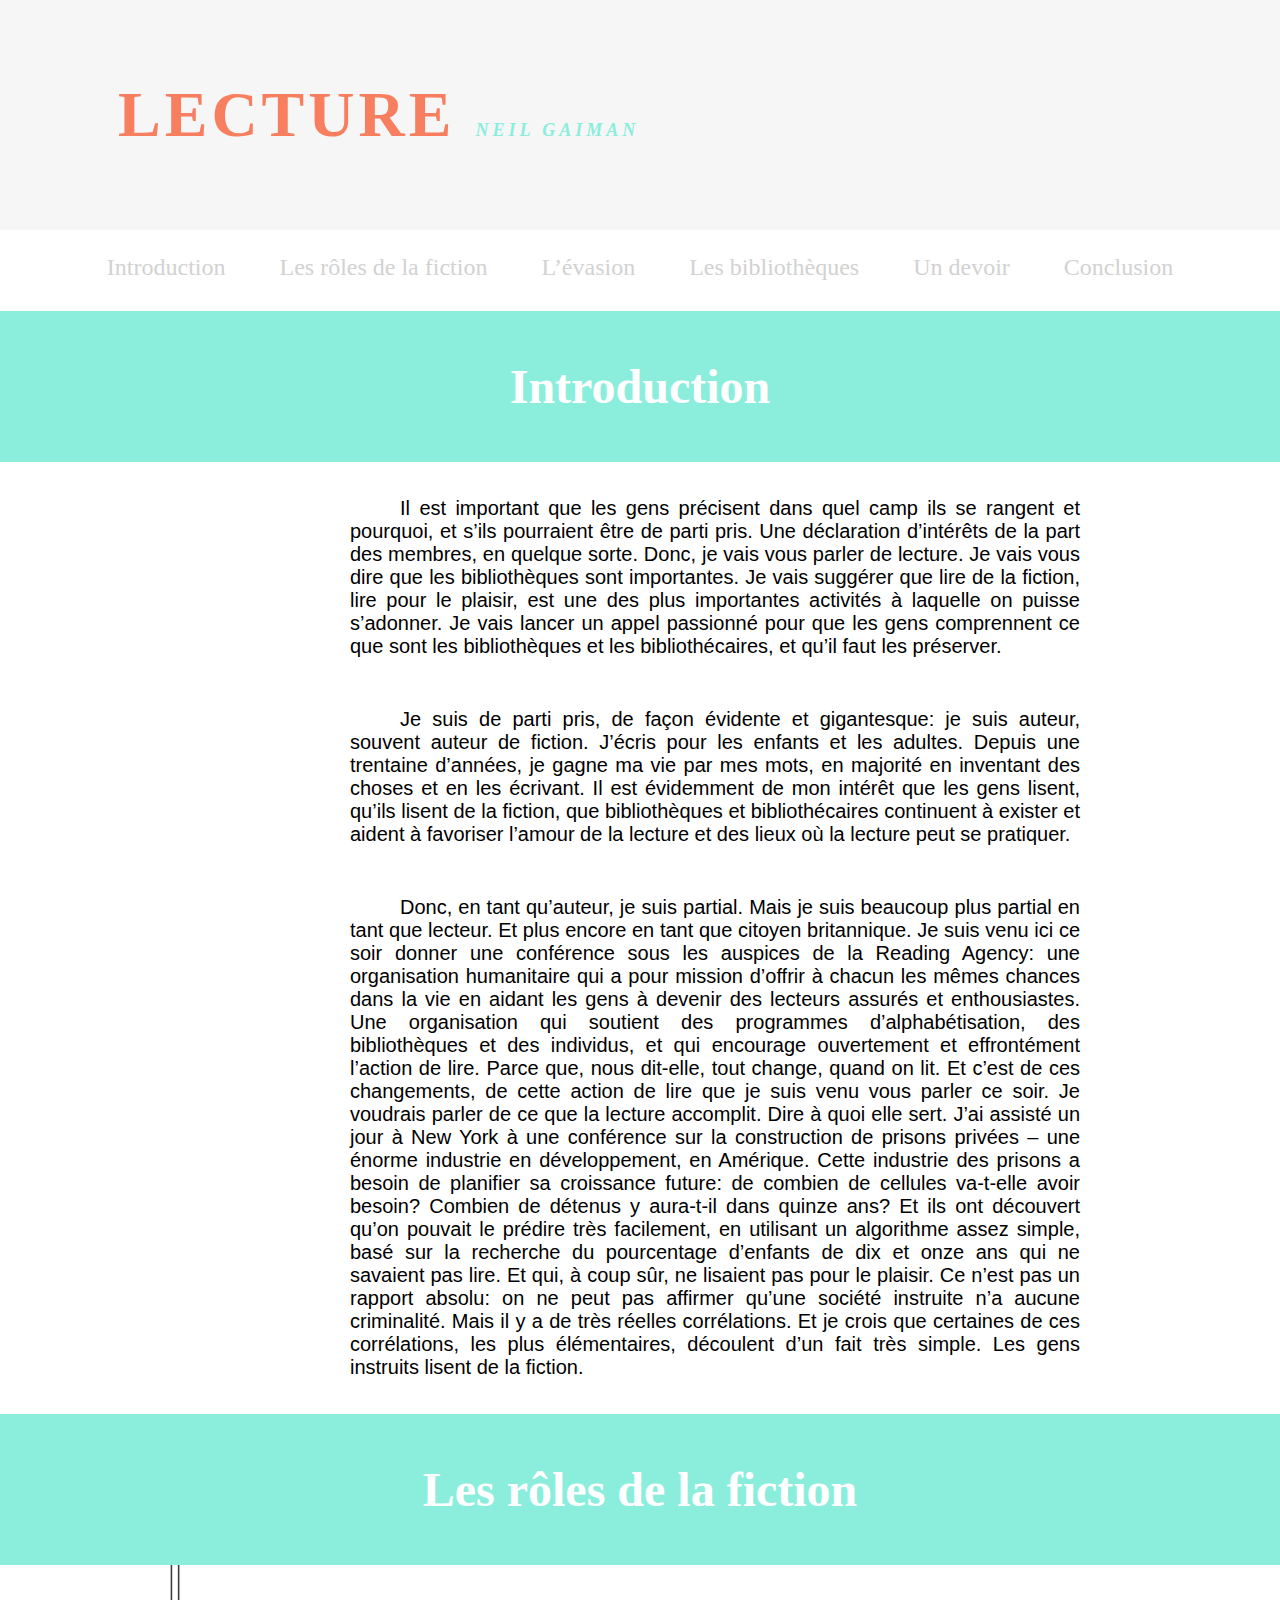
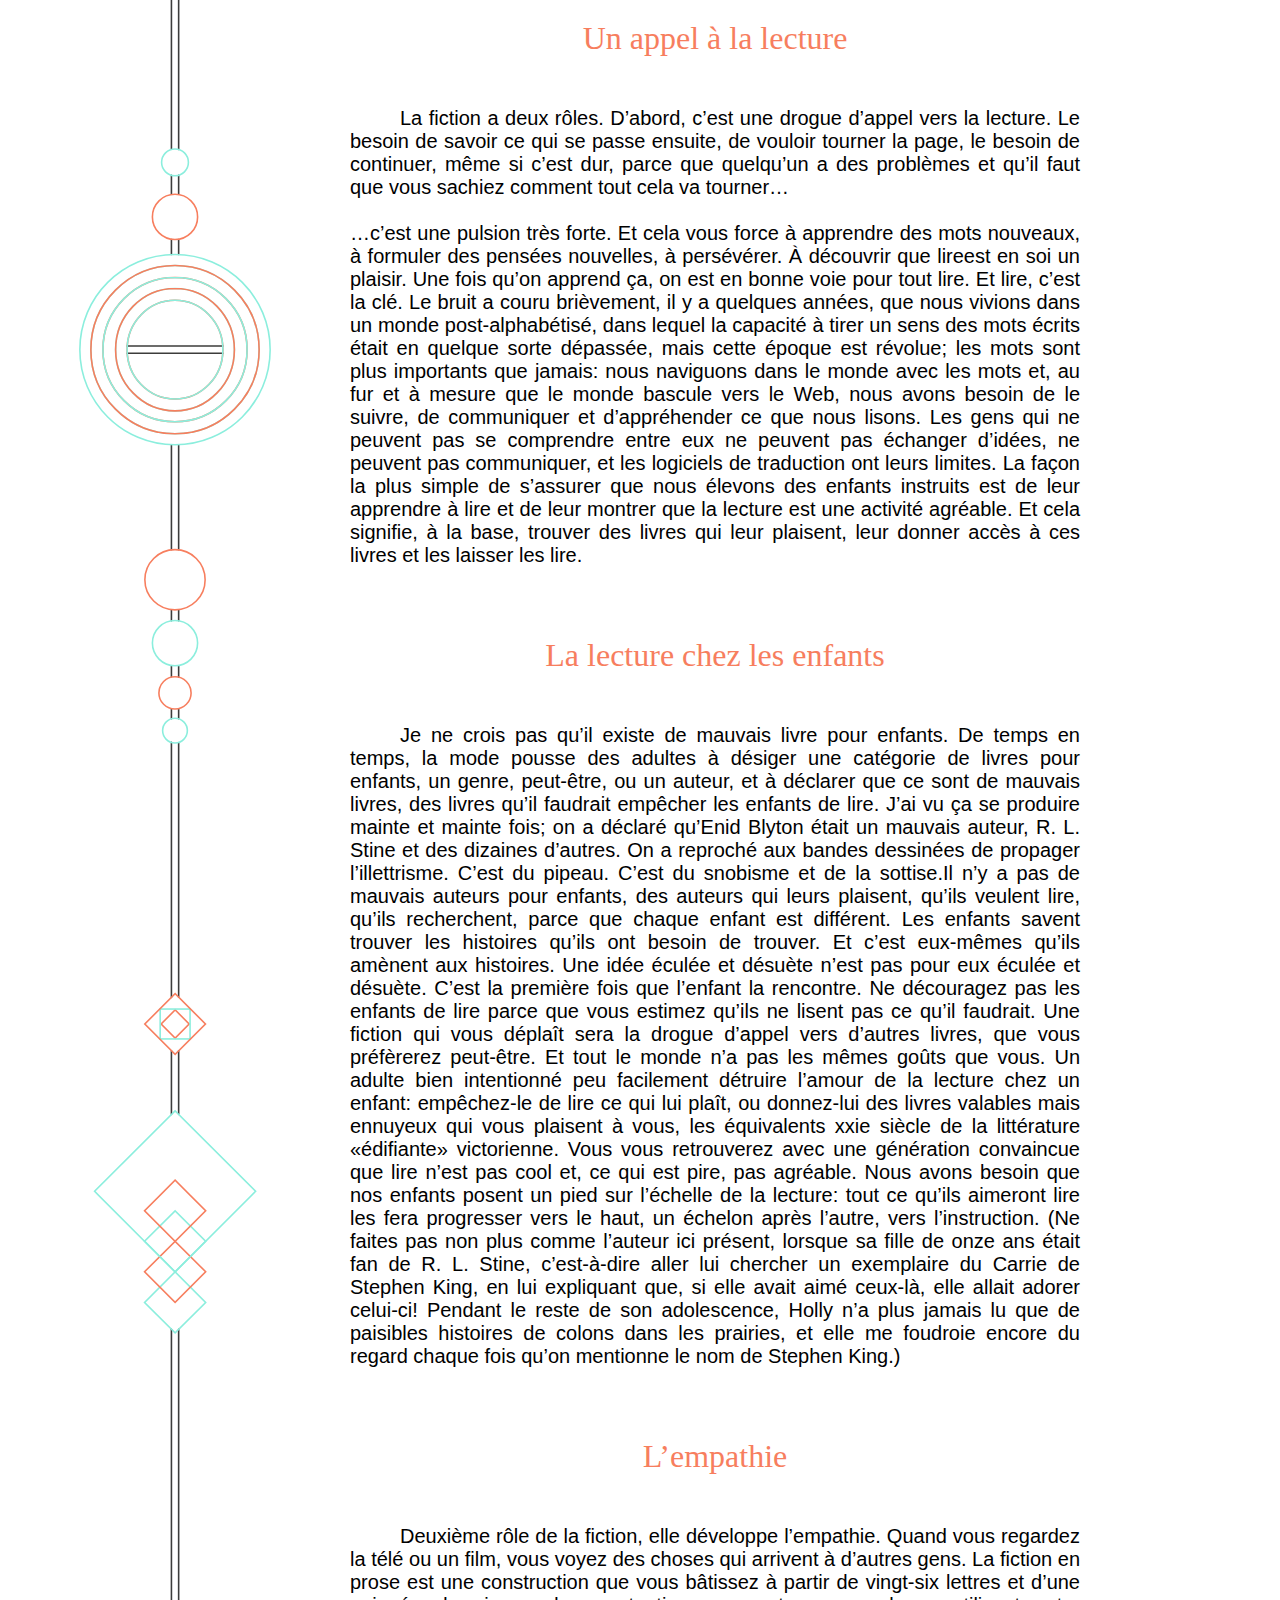
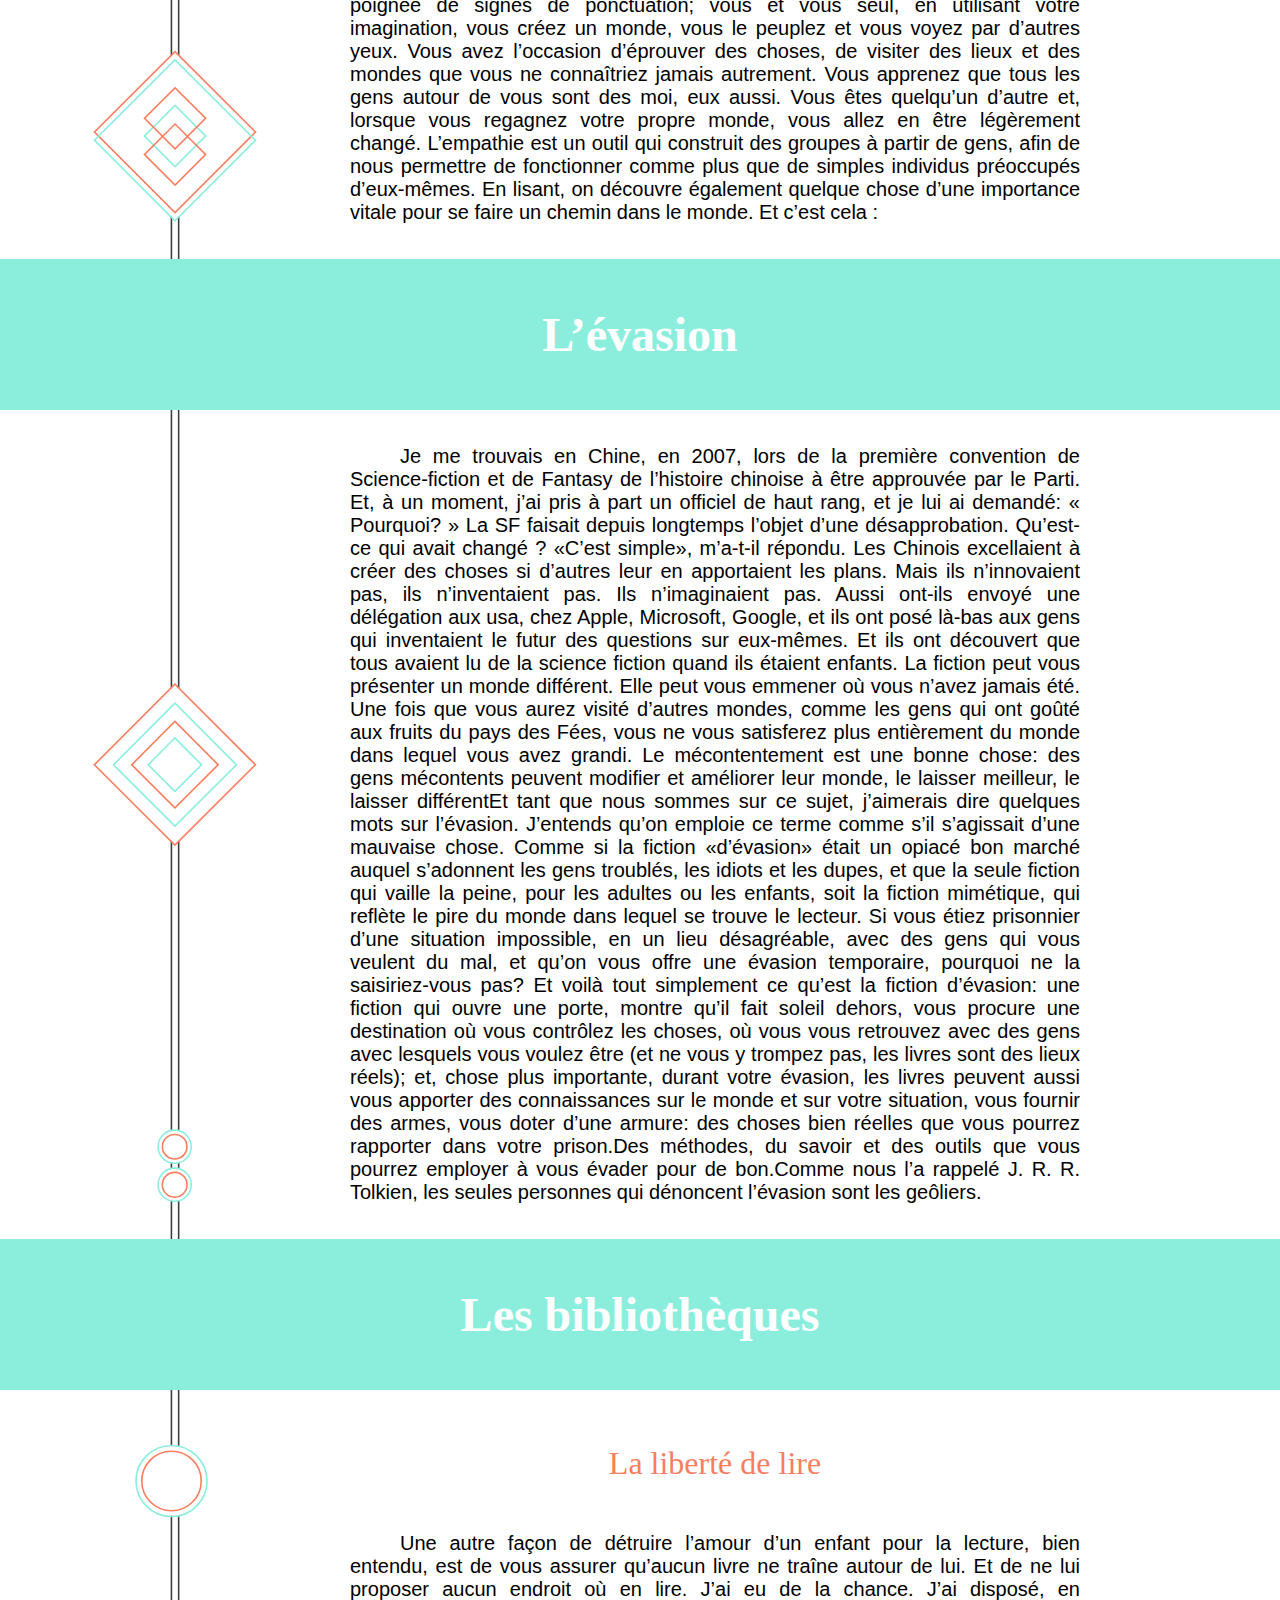
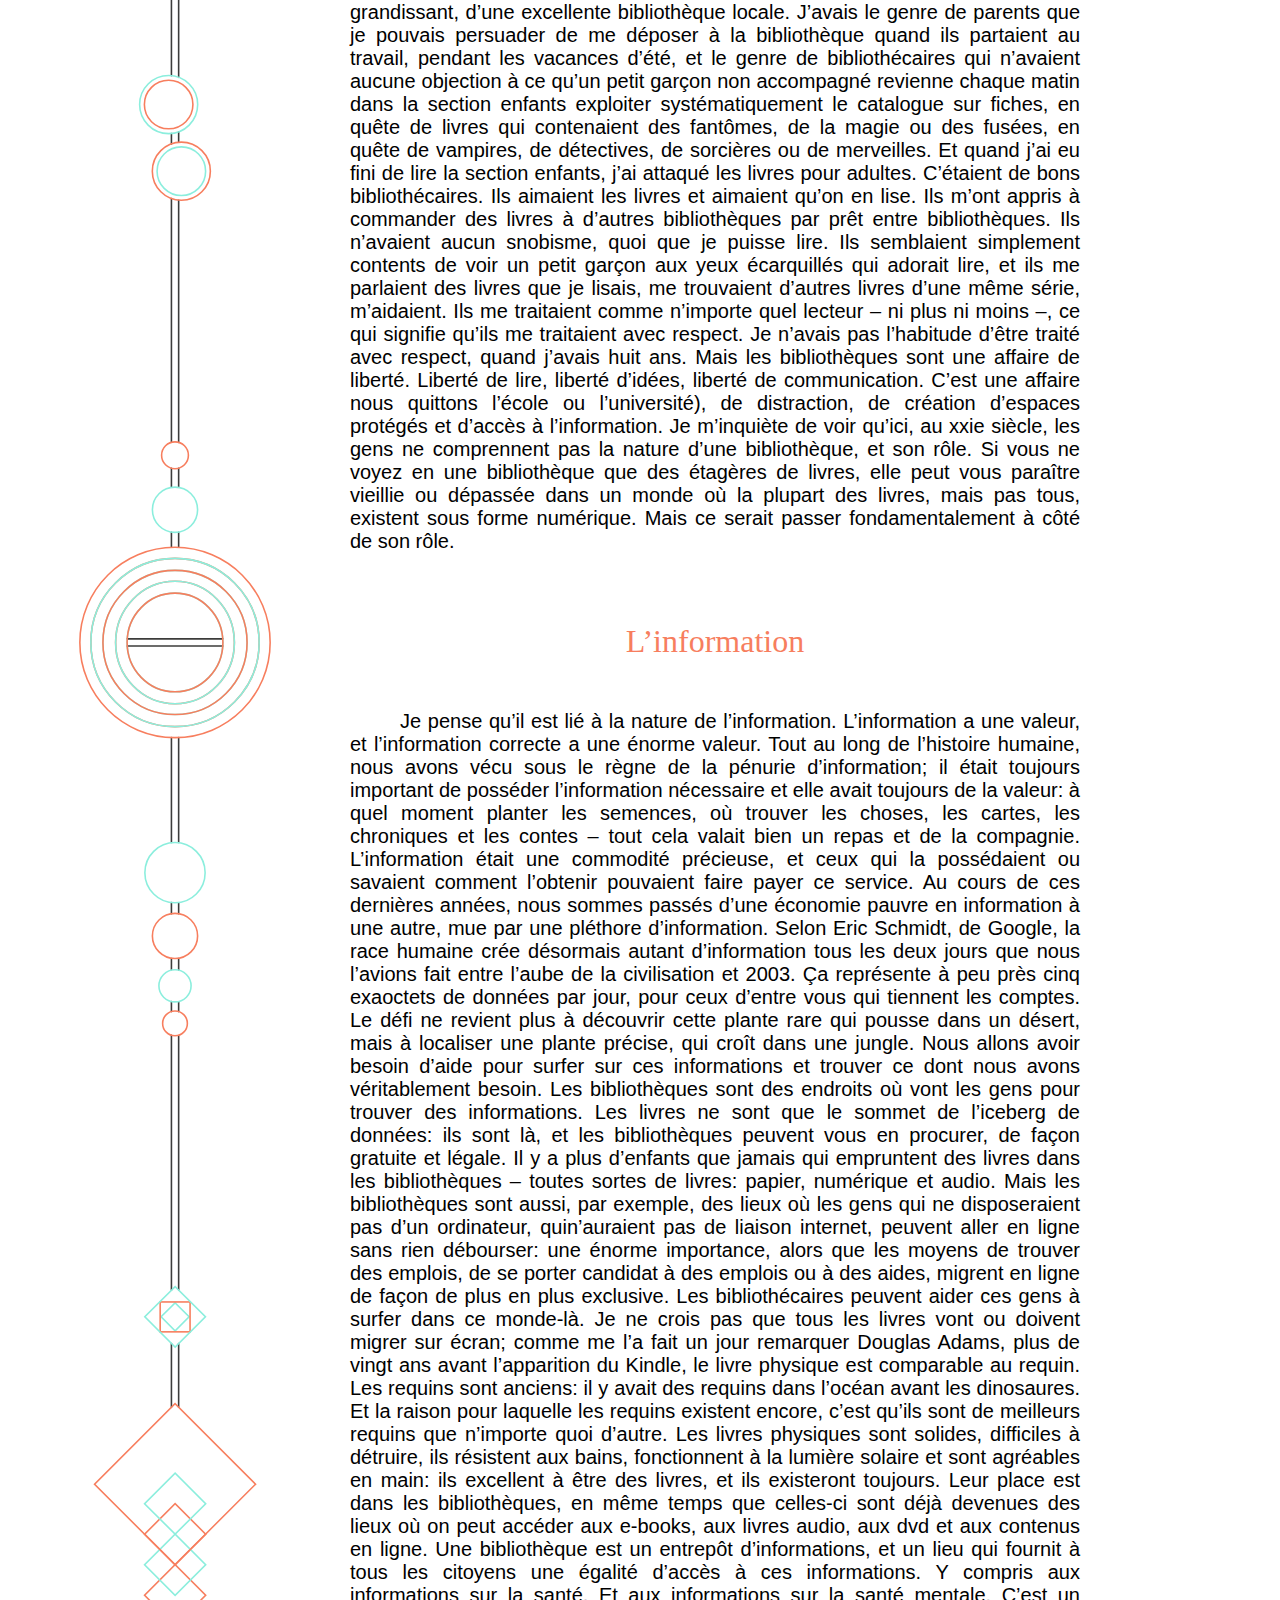
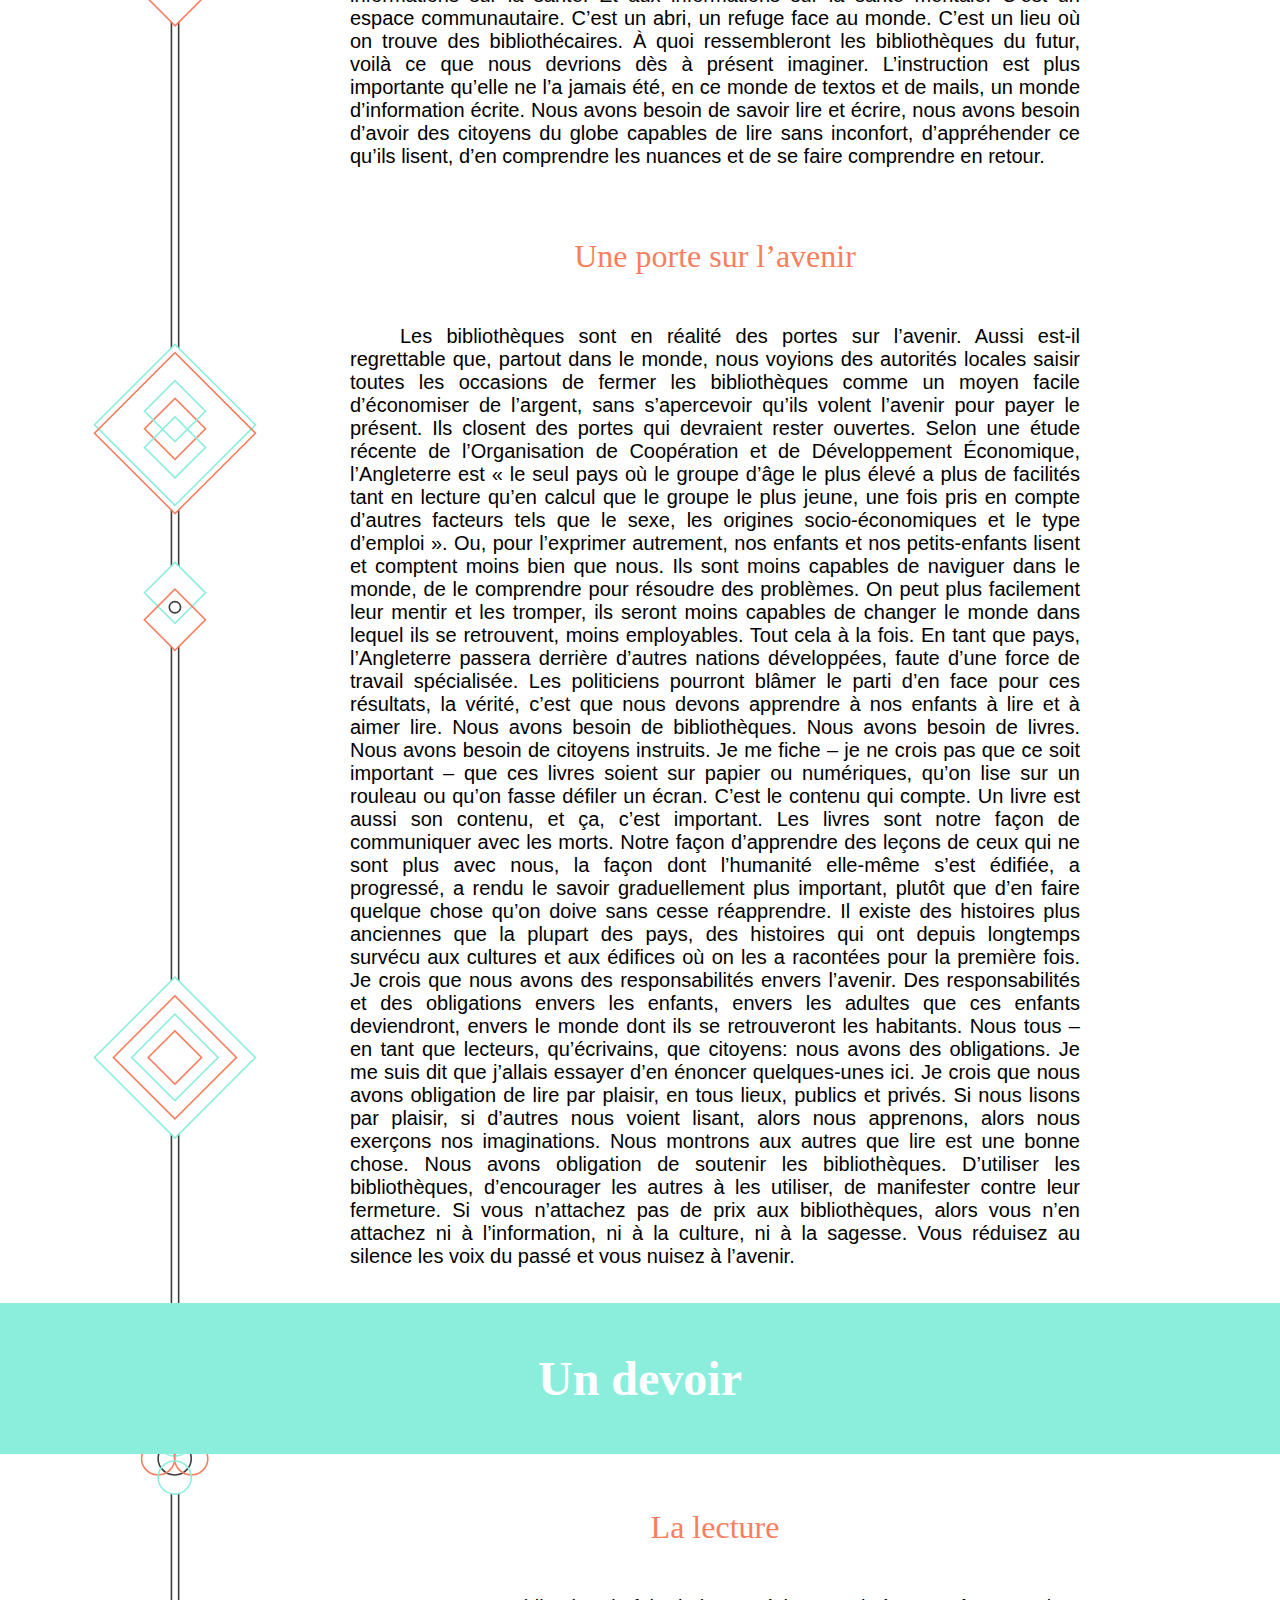
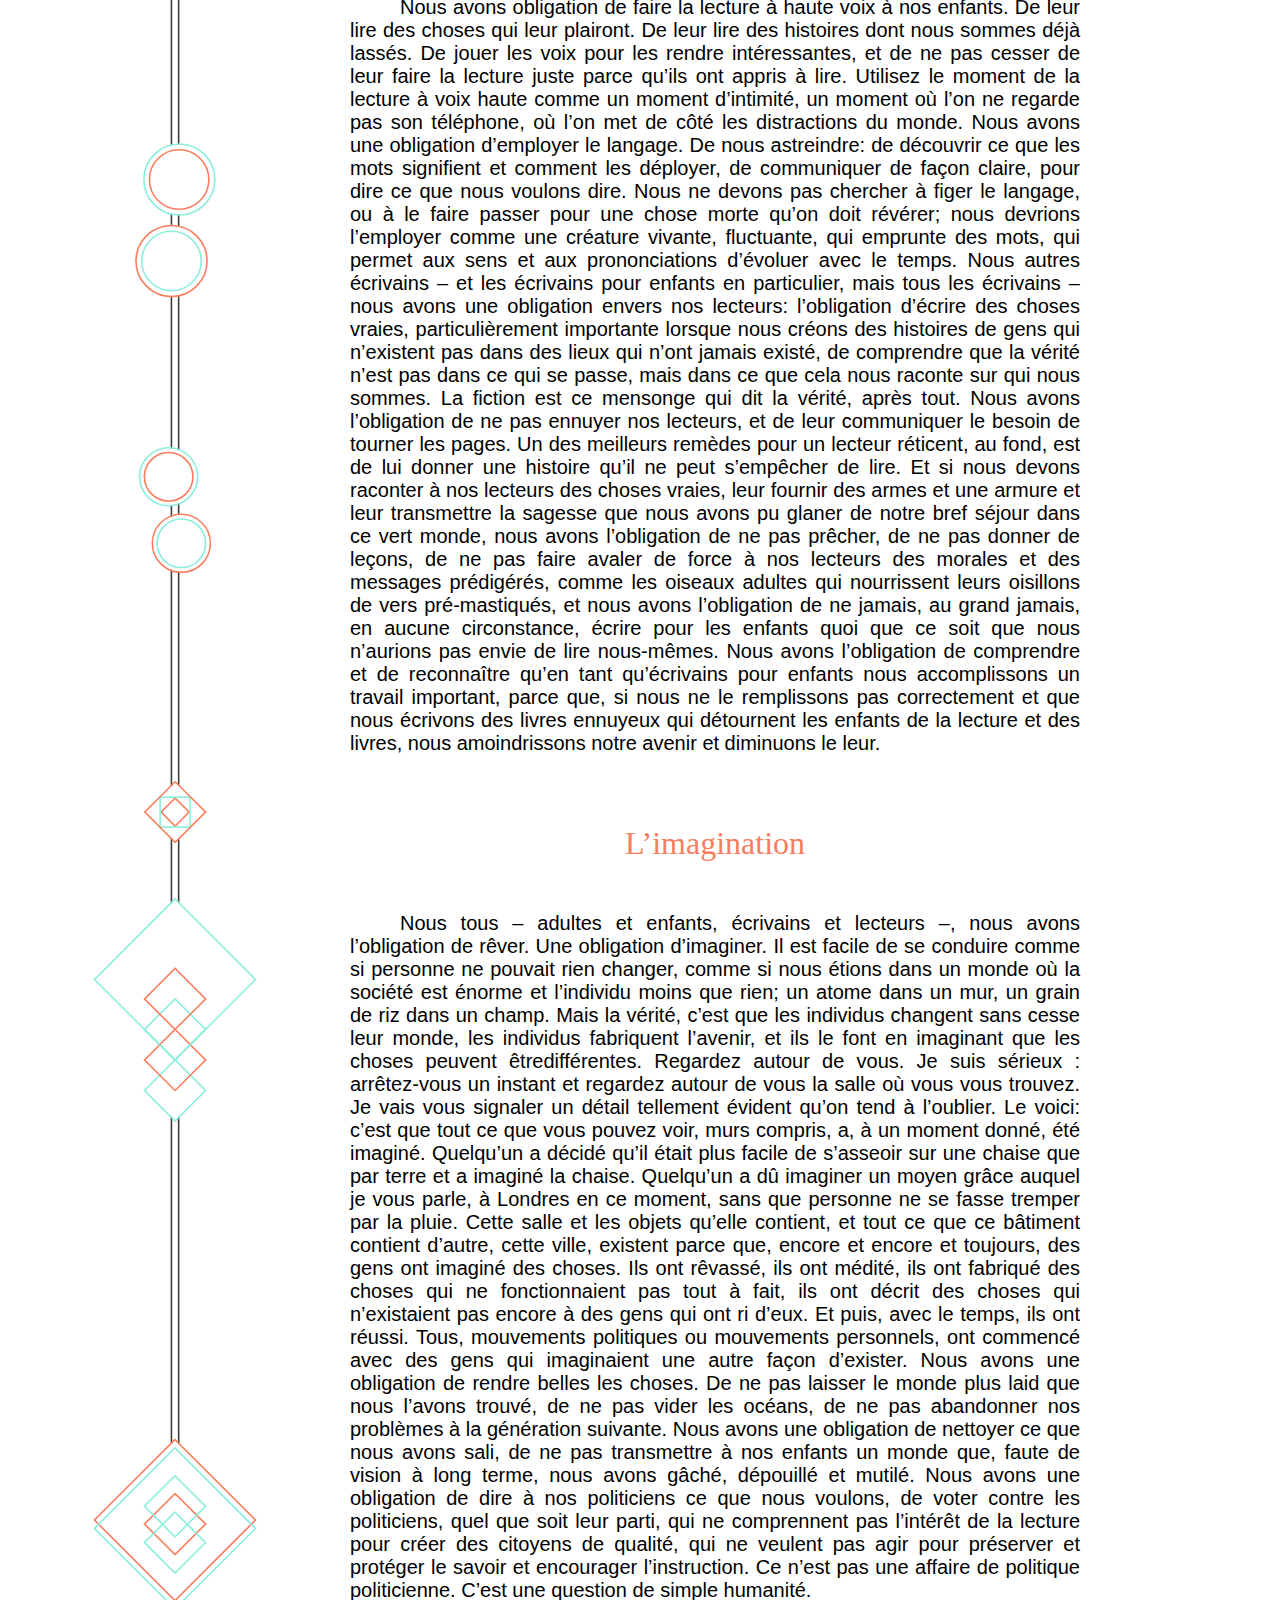
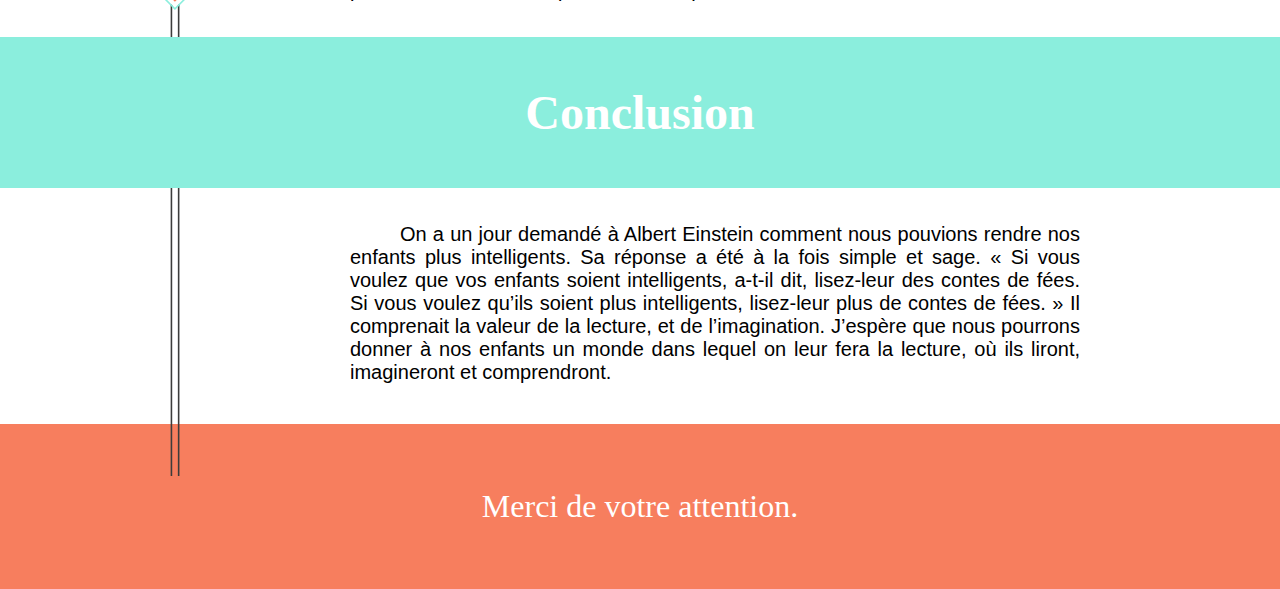
==== commit 9b41fcd7: "Rendu_final" ====
--- a/index.html
+++ b/index.html
@@ -1,38 +1,547 @@
 
 <!DOCTYPE html>
+
 
   <html lang="en" class="no-js">
 	<head>
 		<meta charset="UTF-8" />
 		<meta http-equiv="X-UA-Compatible" content="IE=edge,chrome=1">
 		<meta name="viewport" content="width=device-width, initial-scale=1.0">
-		<title>Blueprint: On-Scroll Animated Header</title>
-		<meta name="description" content="Blueprint: On-Scroll Animated Header" />
-		<meta name="keywords" content="fixed header, animatied header, javascript, wed design, template, on scroll" />
-		<meta name="author" content="Codrops" />
+		<title>LECTURE : Neil Gaiman</title>
 		<link rel="shortcut icon" href="../favicon.ico">
 		<link rel="stylesheet" type="text/css" href="css/default.css" />
 		<link rel="stylesheet" type="text/css" href="css/component.css" />
 		<script src="js/modernizr.custom.js"></script>
 
+    <svg version="1.1" id="Calque_1" xmlns="http://www.w3.org/2000/svg" xmlns:xlink="http://www.w3.org/1999/xlink" x="0px" y="0px"
+    	 viewBox="0 0 441.4 10756.3" enable-background="new 0 0 441.4 10756.3" xml:space="preserve">
+    <g>
+
+    		<line fill="none" stroke="#3C3C3B" stroke-width="2" stroke-linecap="round" stroke-miterlimit="10" x1="216.2" y1="4271" x2="216.2" y2="4284"/>
+    </g>
+    <g>
+
+    		<line fill="none" stroke="#3C3C3B" stroke-width="2" stroke-linecap="round" stroke-miterlimit="10" x1="216.2" y1="3997.1" x2="216.2" y2="4197.9"/>
+    </g>
+    <g>
+
+    		<line fill="none" stroke="#3C3C3B" stroke-width="2" stroke-linecap="round" stroke-miterlimit="10" x1="216.2" y1="3783.2" x2="216.2" y2="3907.6"/>
+    </g>
+    <g>
+
+    		<line fill="none" stroke="#3C3C3B" stroke-width="2" stroke-linecap="round" stroke-miterlimit="10" x1="216.2" y1="3599.7" x2="216.2" y2="3695.8"/>
+    </g>
+    <g>
+
+    		<line fill="none" stroke="#3C3C3B" stroke-width="2" stroke-linecap="round" stroke-miterlimit="10" x1="216.2" y1="3551.3" x2="216.2" y2="3557.9"/>
+    </g>
+    <g>
+
+    		<line fill="none" stroke="#3C3C3B" stroke-width="2" stroke-linecap="round" stroke-miterlimit="10" x1="216.2" y1="3146.1" x2="216.2" y2="3510"/>
+    </g>
+    <g>
+    	<path fill="none" d="M216.2,2951.9"/>
+    </g>
+    <g>
+
+    		<line fill="none" stroke="#3C3C3B" stroke-width="2" stroke-linecap="round" stroke-miterlimit="10" x1="216.2" y1="2531" x2="216.2" y2="2951.9"/>
+    </g>
+    <g>
+
+    		<line fill="none" stroke="#3C3C3B" stroke-width="2" stroke-linecap="round" stroke-miterlimit="10" x1="216.2" y1="2358.7" x2="216.2" y2="2429"/>
+    </g>
+    <g>
+    	<path fill="none" d="M216.2,2358.7"/>
+    </g>
+    <g>
+
+    		<line fill="none" stroke="#3C3C3B" stroke-width="2" stroke-linecap="round" stroke-miterlimit="10" x1="216.2" y1="1743.2" x2="216.2" y2="2154.2"/>
+    </g>
+    <g>
+
+    		<line fill="none" stroke="#3C3C3B" stroke-width="2" stroke-linecap="round" stroke-miterlimit="10" x1="216.2" y1="1391.9" x2="216.2" y2="1472.4"/>
+    </g>
+    <g>
+
+    		<line fill="none" stroke="#3C3C3B" stroke-width="2" stroke-linecap="round" stroke-miterlimit="10" x1="216.2" y1="1003.1" x2="216.2" y2="1324.7"/>
+    </g>
+    <g>
+
+    		<line fill="none" stroke="#3C3C3B" stroke-width="2" stroke-linecap="round" stroke-miterlimit="10" x1="216.2" y1="960.6" x2="216.2" y2="973.3"/>
+    </g>
+    <g>
+
+    		<line fill="none" stroke="#3C3C3B" stroke-width="2" stroke-linecap="round" stroke-miterlimit="10" x1="216.2" y1="906.4" x2="216.2" y2="920.4"/>
+    </g>
+    <g>
+
+    		<line fill="none" stroke="#3C3C3B" stroke-width="2" stroke-linecap="round" stroke-miterlimit="10" x1="216.2" y1="835.8" x2="216.2" y2="849.8"/>
+    </g>
+    <g>
+
+    		<line fill="none" stroke="#3C3C3B" stroke-width="2" stroke-linecap="round" stroke-miterlimit="10" x1="216.2" y1="627.7" x2="216.2" y2="760"/>
+    </g>
+    <g>
+
+    		<line fill="none" stroke="#3C3C3B" stroke-width="2" stroke-linecap="round" stroke-miterlimit="10" x1="281.1" y1="503.1" x2="160.4" y2="503.1"/>
+    </g>
+    <g>
+
+    		<line fill="none" stroke="#3C3C3B" stroke-width="2" stroke-linecap="round" stroke-miterlimit="10" x1="216.2" y1="368.9" x2="216.2" y2="387.8"/>
+    </g>
+    <g>
+
+    		<line fill="none" stroke="#3C3C3B" stroke-width="2" stroke-linecap="round" stroke-miterlimit="10" x1="216.2" y1="288" x2="216.2" y2="311.8"/>
+    </g>
+    <g>
+
+    		<line fill="none" stroke="#3C3C3B" stroke-width="2" stroke-linecap="round" stroke-miterlimit="10" x1="216.2" y1="0.1" x2="216.2" y2="254.7"/>
+    </g>
+    <g>
+
+    		<line fill="none" stroke="#3C3C3B" stroke-width="2" stroke-linecap="round" stroke-miterlimit="10" x1="225.3" y1="255.3" x2="225.3" y2="0"/>
+    </g>
+    <g>
+
+    		<line fill="none" stroke="#3C3C3B" stroke-width="2" stroke-linecap="round" stroke-miterlimit="10" x1="225.3" y1="311.8" x2="225.3" y2="287.9"/>
+    </g>
+    <g>
+
+    		<line fill="none" stroke="#3C3C3B" stroke-width="2" stroke-linecap="round" stroke-miterlimit="10" x1="225.3" y1="387.8" x2="225.3" y2="368.9"/>
+    </g>
+    <g>
+
+    		<line fill="none" stroke="#3C3C3B" stroke-width="2" stroke-linecap="round" stroke-miterlimit="10" x1="160.4" y1="512.3" x2="281.1" y2="512.3"/>
+    </g>
+    <g>
+
+    		<line fill="none" stroke="#3C3C3B" stroke-width="2" stroke-linecap="round" stroke-miterlimit="10" x1="225.3" y1="760" x2="225.3" y2="627.8"/>
+    </g>
+    <g>
+
+    		<line fill="none" stroke="#3C3C3B" stroke-width="2" stroke-linecap="round" stroke-miterlimit="10" x1="225.3" y1="849.8" x2="225.3" y2="836.1"/>
+    </g>
+    <g>
+
+    		<line fill="none" stroke="#3C3C3B" stroke-width="2" stroke-linecap="round" stroke-miterlimit="10" x1="225.3" y1="920.9" x2="225.3" y2="906.4"/>
+    </g>
+    <g>
+
+    		<line fill="none" stroke="#3C3C3B" stroke-width="2" stroke-linecap="round" stroke-miterlimit="10" x1="225.3" y1="973.3" x2="225.3" y2="961.1"/>
+    </g>
+    <g>
+
+    		<line fill="none" stroke="#3C3C3B" stroke-width="2" stroke-linecap="round" stroke-miterlimit="10" x1="225.3" y1="1324.5" x2="225.3" y2="1003.8"/>
+    </g>
+    <g>
+
+    		<line fill="none" stroke="#3C3C3B" stroke-width="2" stroke-linecap="round" stroke-miterlimit="10" x1="225.3" y1="1472.2" x2="225.3" y2="1391.9"/>
+    </g>
+    <g>
+
+    		<line fill="none" stroke="#3C3C3B" stroke-width="2" stroke-linecap="round" stroke-miterlimit="10" x1="225.3" y1="2154.2" x2="225.3" y2="1743.4"/>
+    </g>
+    <g>
+
+    		<line fill="none" stroke="#3C3C3B" stroke-width="2" stroke-linecap="round" stroke-miterlimit="10" x1="225.3" y1="2429" x2="225.3" y2="2358.7"/>
+    </g>
+    <g>
+    	<path fill="none" d="M225.3,2429"/>
+    </g>
+    <g>
+
+    		<line fill="none" stroke="#3C3C3B" stroke-width="2" stroke-linecap="round" stroke-miterlimit="10" x1="225.3" y1="2952.1" x2="225.3" y2="2530.9"/>
+    </g>
+    <g>
+    	<path fill="none" d="M225.3,2952.1"/>
+    </g>
+    <g>
+
+    		<line fill="none" stroke="#3C3C3B" stroke-width="2" stroke-linecap="round" stroke-miterlimit="10" x1="225.3" y1="3510" x2="225.3" y2="3146.1"/>
+    </g>
+    <g>
+
+    		<line fill="none" stroke="#3C3C3B" stroke-width="2" stroke-linecap="round" stroke-miterlimit="10" x1="225.3" y1="3557.9" x2="225.3" y2="3551.8"/>
+    </g>
+    <g>
+
+    		<line fill="none" stroke="#3C3C3B" stroke-width="2" stroke-linecap="round" stroke-miterlimit="10" x1="225.3" y1="3694.7" x2="225.3" y2="3599.1"/>
+    </g>
+    <g>
+
+    		<line fill="none" stroke="#3C3C3B" stroke-width="2" stroke-linecap="round" stroke-miterlimit="10" x1="225.3" y1="3907.6" x2="225.3" y2="3784.3"/>
+    </g>
+    <g>
+
+    		<line fill="none" stroke="#3C3C3B" stroke-width="2" stroke-linecap="round" stroke-miterlimit="10" x1="225.3" y1="4200.1" x2="225.3" y2="3997.1"/>
+    </g>
+    <g>
+
+    		<line fill="none" stroke="#3C3C3B" stroke-width="2" stroke-linecap="round" stroke-miterlimit="10" x1="225.3" y1="4281.8" x2="225.3" y2="4268.7"/>
+    </g>
+    <g>
+    	<path fill="none" d="M220.9,10355.6"/>
+    </g>
+    <g>
+    	<circle fill="none" stroke="#3C3C3B" stroke-width="2" stroke-miterlimit="10" cx="220.6" cy="2481.1" r="7.1"/>
+    </g>
+    <g>
+    	<circle fill="none" stroke="#3C3C3B" stroke-width="2" stroke-miterlimit="10" cx="220.3" cy="7959.7" r="20.9"/>
+    </g>
+    <g>
+
+    		<line fill="none" stroke="#3C3C3B" stroke-width="2" stroke-linecap="round" stroke-miterlimit="10" x1="216.2" y1="8776" x2="216.2" y2="8789.1"/>
+    </g>
+    <g>
+
+    		<line fill="none" stroke="#3C3C3B" stroke-width="2" stroke-linecap="round" stroke-miterlimit="10" x1="216.2" y1="8512.2" x2="216.2" y2="8702.9"/>
+    </g>
+    <g>
+
+    		<line fill="none" stroke="#3C3C3B" stroke-width="2" stroke-linecap="round" stroke-miterlimit="10" x1="216.2" y1="8408.2" x2="216.2" y2="8422.6"/>
+    </g>
+    <g>
+
+    		<line fill="none" stroke="#3C3C3B" stroke-width="2" stroke-linecap="round" stroke-miterlimit="10" x1="216.2" y1="8004.7" x2="216.2" y2="8320.9"/>
+    </g>
+    <g>
+
+    		<line fill="none" stroke="#3C3C3B" stroke-width="2" stroke-linecap="round" stroke-miterlimit="10" x1="216.2" y1="7551.2" x2="216.2" y2="7915.1"/>
+    </g>
+    <g>
+    	<path fill="none" d="M216.2,7357"/>
+    </g>
+    <g>
+
+    		<line fill="none" stroke="#3C3C3B" stroke-width="2" stroke-linecap="round" stroke-miterlimit="10" x1="216.2" y1="6936.1" x2="216.2" y2="7357"/>
+    </g>
+    <g>
+
+    		<line fill="none" stroke="#3C3C3B" stroke-width="2" stroke-linecap="round" stroke-miterlimit="10" x1="216.2" y1="6763.7" x2="216.2" y2="6834.1"/>
+    </g>
+    <g>
+    	<path fill="none" d="M216.2,6763.7"/>
+    </g>
+    <g>
+
+    		<line fill="none" stroke="#3C3C3B" stroke-width="2" stroke-linecap="round" stroke-miterlimit="10" x1="216.2" y1="6148.2" x2="216.2" y2="6559.2"/>
+    </g>
+    <g>
+
+    		<line fill="none" stroke="#3C3C3B" stroke-width="2" stroke-linecap="round" stroke-miterlimit="10" x1="216.2" y1="5796.9" x2="216.2" y2="5877.4"/>
+    </g>
+    <g>
+
+    		<line fill="none" stroke="#3C3C3B" stroke-width="2" stroke-linecap="round" stroke-miterlimit="10" x1="216.2" y1="5408.2" x2="216.2" y2="5729.7"/>
+    </g>
+    <g>
+
+    		<line fill="none" stroke="#3C3C3B" stroke-width="2" stroke-linecap="round" stroke-miterlimit="10" x1="216.2" y1="5365.6" x2="216.2" y2="5378.3"/>
+    </g>
+    <g>
+
+    		<line fill="none" stroke="#3C3C3B" stroke-width="2" stroke-linecap="round" stroke-miterlimit="10" x1="216.2" y1="5311.4" x2="216.2" y2="5325.4"/>
+    </g>
+    <g>
+
+    		<line fill="none" stroke="#3C3C3B" stroke-width="2" stroke-linecap="round" stroke-miterlimit="10" x1="216.2" y1="5240.8" x2="216.2" y2="5254.8"/>
+    </g>
+    <g>
+
+    		<line fill="none" stroke="#3C3C3B" stroke-width="2" stroke-linecap="round" stroke-miterlimit="10" x1="216.2" y1="5032.7" x2="216.2" y2="5165.1"/>
+    </g>
+    <g>
+
+    		<line fill="none" stroke="#3C3C3B" stroke-width="2" stroke-linecap="round" stroke-miterlimit="10" x1="281.1" y1="4908.2" x2="160.4" y2="4908.2"/>
+    </g>
+    <g>
+
+    		<line fill="none" stroke="#3C3C3B" stroke-width="2" stroke-linecap="round" stroke-miterlimit="10" x1="216.2" y1="4773.9" x2="216.2" y2="4792.8"/>
+    </g>
+    <g>
+
+    		<line fill="none" stroke="#3C3C3B" stroke-width="2" stroke-linecap="round" stroke-miterlimit="10" x1="216.2" y1="4693" x2="216.2" y2="4716.9"/>
+    </g>
+    <g>
+
+    		<line fill="none" stroke="#3C3C3B" stroke-width="2" stroke-linecap="round" stroke-miterlimit="10" x1="216.2" y1="4659.7" x2="216.2" y2="4352.8"/>
+    </g>
+    <g>
+
+    		<line fill="none" stroke="#3C3C3B" stroke-width="2" stroke-linecap="round" stroke-miterlimit="10" x1="225.3" y1="4355" x2="225.3" y2="4660.4"/>
+    </g>
+    <g>
+
+    		<line fill="none" stroke="#3C3C3B" stroke-width="2" stroke-linecap="round" stroke-miterlimit="10" x1="225.3" y1="4716.9" x2="225.3" y2="4693"/>
+    </g>
+    <g>
+
+    		<line fill="none" stroke="#3C3C3B" stroke-width="2" stroke-linecap="round" stroke-miterlimit="10" x1="225.3" y1="4792.8" x2="225.3" y2="4773.9"/>
+    </g>
+    <g>
+
+    		<line fill="none" stroke="#3C3C3B" stroke-width="2" stroke-linecap="round" stroke-miterlimit="10" x1="160.4" y1="4917.3" x2="281.1" y2="4917.3"/>
+    </g>
+    <g>
+
+    		<line fill="none" stroke="#3C3C3B" stroke-width="2" stroke-linecap="round" stroke-miterlimit="10" x1="225.3" y1="5165.1" x2="225.3" y2="5032.8"/>
+    </g>
+    <g>
+
+    		<line fill="none" stroke="#3C3C3B" stroke-width="2" stroke-linecap="round" stroke-miterlimit="10" x1="225.3" y1="5254.8" x2="225.3" y2="5241.1"/>
+    </g>
+    <g>
+
+    		<line fill="none" stroke="#3C3C3B" stroke-width="2" stroke-linecap="round" stroke-miterlimit="10" x1="225.3" y1="5326" x2="225.3" y2="5311.4"/>
+    </g>
+    <g>
+
+    		<line fill="none" stroke="#3C3C3B" stroke-width="2" stroke-linecap="round" stroke-miterlimit="10" x1="225.3" y1="5378.3" x2="225.3" y2="5366.1"/>
+    </g>
+    <g>
+
+    		<line fill="none" stroke="#3C3C3B" stroke-width="2" stroke-linecap="round" stroke-miterlimit="10" x1="225.3" y1="5729.5" x2="225.3" y2="5408.8"/>
+    </g>
+    <g>
+
+    		<line fill="none" stroke="#3C3C3B" stroke-width="2" stroke-linecap="round" stroke-miterlimit="10" x1="225.3" y1="5877.2" x2="225.3" y2="5796.9"/>
+    </g>
+    <g>
+
+    		<line fill="none" stroke="#3C3C3B" stroke-width="2" stroke-linecap="round" stroke-miterlimit="10" x1="225.3" y1="6559.2" x2="225.3" y2="6148.4"/>
+    </g>
+    <g>
+
+    		<line fill="none" stroke="#3C3C3B" stroke-width="2" stroke-linecap="round" stroke-miterlimit="10" x1="225.3" y1="6834.1" x2="225.3" y2="6763.7"/>
+    </g>
+    <g>
+    	<path fill="none" d="M225.3,6834.1"/>
+    </g>
+    <g>
+
+    		<line fill="none" stroke="#3C3C3B" stroke-width="2" stroke-linecap="round" stroke-miterlimit="10" x1="225.3" y1="7357.2" x2="225.3" y2="6935.9"/>
+    </g>
+    <g>
+    	<path fill="none" d="M225.3,7357.2"/>
+    </g>
+    <g>
+
+    		<line fill="none" stroke="#3C3C3B" stroke-width="2" stroke-linecap="round" stroke-miterlimit="10" x1="225.3" y1="7915.1" x2="225.3" y2="7551.2"/>
+    </g>
+    <g>
+
+    		<line fill="none" stroke="#3C3C3B" stroke-width="2" stroke-linecap="round" stroke-miterlimit="10" x1="225.3" y1="8319.8" x2="225.3" y2="8004.1"/>
+    </g>
+    <g>
+
+    		<line fill="none" stroke="#3C3C3B" stroke-width="2" stroke-linecap="round" stroke-miterlimit="10" x1="225.3" y1="8422.6" x2="225.3" y2="8409.3"/>
+    </g>
+    <g>
+
+    		<line fill="none" stroke="#3C3C3B" stroke-width="2" stroke-linecap="round" stroke-miterlimit="10" x1="225.3" y1="8705.1" x2="225.3" y2="8512.2"/>
+    </g>
+    <g>
+
+    		<line fill="none" stroke="#3C3C3B" stroke-width="2" stroke-linecap="round" stroke-miterlimit="10" x1="225.3" y1="8786.9" x2="225.3" y2="8773.8"/>
+    </g>
+    <g>
+    	<circle fill="none" stroke="#3C3C3B" stroke-width="2" stroke-miterlimit="10" cx="220.6" cy="6886.2" r="7.1"/>
+    </g>
+    <g>
+
+    		<line fill="none" stroke="#3C3C3B" stroke-width="2" stroke-linecap="round" stroke-miterlimit="10" x1="216.2" y1="10335.2" x2="216.2" y2="10756.1"/>
+    </g>
+    <g>
+
+    		<line fill="none" stroke="#3C3C3B" stroke-width="2" stroke-linecap="round" stroke-miterlimit="10" x1="216.2" y1="10162.8" x2="216.2" y2="10233.2"/>
+    </g>
+    <g>
+    	<path fill="none" d="M216.2,10162.8"/>
+    </g>
+    <g>
+
+    		<line fill="none" stroke="#3C3C3B" stroke-width="2" stroke-linecap="round" stroke-miterlimit="10" x1="216.2" y1="9547.3" x2="216.2" y2="9958.4"/>
+    </g>
+    <g>
+
+    		<line fill="none" stroke="#3C3C3B" stroke-width="2" stroke-linecap="round" stroke-miterlimit="10" x1="216.2" y1="9196" x2="216.2" y2="9276.6"/>
+    </g>
+    <g>
+
+    		<line fill="none" stroke="#3C3C3B" stroke-width="2" stroke-linecap="round" stroke-miterlimit="10" x1="216.2" y1="9128.9" x2="216.2" y2="8857.8"/>
+    </g>
+    <g>
+
+    		<line fill="none" stroke="#3C3C3B" stroke-width="2" stroke-linecap="round" stroke-miterlimit="10" x1="225.3" y1="8860" x2="225.3" y2="9128.6"/>
+    </g>
+    <g>
+
+    		<line fill="none" stroke="#3C3C3B" stroke-width="2" stroke-linecap="round" stroke-miterlimit="10" x1="225.3" y1="9276.3" x2="225.3" y2="9196"/>
+    </g>
+    <g>
+
+    		<line fill="none" stroke="#3C3C3B" stroke-width="2" stroke-linecap="round" stroke-miterlimit="10" x1="225.3" y1="9958.4" x2="225.3" y2="9547.6"/>
+    </g>
+    <g>
+
+    		<line fill="none" stroke="#3C3C3B" stroke-width="2" stroke-linecap="round" stroke-miterlimit="10" x1="225.3" y1="10233.2" x2="225.3" y2="10162.8"/>
+    </g>
+    <g>
+    	<path fill="none" d="M225.3,10233.2"/>
+    </g>
+    <g>
+
+    		<line fill="none" stroke="#3C3C3B" stroke-width="2" stroke-linecap="round" stroke-miterlimit="10" x1="225.3" y1="10756.3" x2="225.3" y2="10335"/>
+    </g>
+    <g>
+    	<circle fill="none" stroke="#3C3C3B" stroke-width="2" stroke-miterlimit="10" cx="220.6" cy="10285.3" r="7.1"/>
+    </g>
+    <circle fill="none" cx="220.7" cy="507.8" r="106.1"/>
+    <path fill="none" stroke="#8BEEDD" stroke-width="2" stroke-miterlimit="10" d="M220.7,387.8c-66.3,0-120,53.7-120,120
+    	c0,66.3,53.7,120,120,120s120-53.7,120-120C340.7,441.5,287,387.8,220.7,387.8z M220.7,613.9c-58.6,0-106.1-47.5-106.1-106.1
+    	c0-58.6,47.5-106.1,106.1-106.1s106.1,47.5,106.1,106.1C326.8,566.4,279.3,613.9,220.7,613.9z"/>
+    <path fill="none" stroke="#F77E5E" stroke-width="2" stroke-miterlimit="10" d="M220.7,401.7c-58.6,0-106.1,47.5-106.1,106.1
+    	s47.5,106.1,106.1,106.1s106.1-47.5,106.1-106.1S279.3,401.7,220.7,401.7z M220.7,598.7c-50.2,0-90.9-40.7-90.9-90.9
+    	s40.7-90.9,90.9-90.9c50.2,0,90.9,40.7,90.9,90.9S270.9,598.7,220.7,598.7z"/>
+    <path fill="none" stroke="#8BEEDD" stroke-width="2" stroke-miterlimit="10" d="M220.7,416.9c-50.2,0-90.9,40.7-90.9,90.9
+    	s40.7,90.9,90.9,90.9c50.2,0,90.9-40.7,90.9-90.9S270.9,416.9,220.7,416.9z M220.7,585c-41.4,0-74.9-34.6-74.9-77.2
+    	s33.5-77.2,74.9-77.2s74.9,34.6,74.9,77.2S262.1,585,220.7,585z"/>
+    <path fill="none" stroke="#F77E5E" stroke-width="2" stroke-miterlimit="10" d="M220.7,430.6c-41.4,0-74.9,34.6-74.9,77.2
+    	s33.5,77.2,74.9,77.2s74.9-34.6,74.9-77.2S262.1,430.6,220.7,430.6z M220.7,570c-33.4,0-60.4-27.9-60.4-62.2s27-62.2,60.4-62.2
+    	s60.4,27.9,60.4,62.2S254,570,220.7,570z"/>
+    <ellipse fill="none" stroke="#8BEEDD" stroke-width="2" stroke-miterlimit="10" cx="220.7" cy="507.8" rx="60.4" ry="62.2"/>
+    <circle fill="none" stroke="#F77E5E" stroke-width="2" stroke-miterlimit="10" cx="220.7" cy="798" r="38"/>
+    <circle fill="none" stroke="#8BEEDD" stroke-width="2" stroke-miterlimit="10" cx="220.7" cy="877.9" r="28.5"/>
+    <circle fill="none" stroke="#F77E5E" stroke-width="2" stroke-miterlimit="10" cx="220.7" cy="940.7" r="20.3"/>
+    <circle fill="none" stroke="#8BEEDD" stroke-width="2" stroke-miterlimit="10" cx="220.7" cy="988.2" r="15.6"/>
+    <circle fill="none" stroke="#F77E5E" stroke-width="2" stroke-miterlimit="10" cx="220.7" cy="340.4" r="28.5"/>
+    <circle fill="none" stroke="#8BEEDD" stroke-width="2" stroke-miterlimit="10" cx="220.7" cy="271.6" r="16.9"/>
+    <rect x="149" y="1497.5" transform="matrix(0.7071 -0.7071 0.7071 0.7071 -1044.958 615.7944)" fill="none" stroke="#8BEEDD" stroke-width="2" stroke-miterlimit="10" width="143.6" height="143.6"/>
+    <rect x="148.9" y="2179.4" transform="matrix(0.7071 -0.7071 0.7071 0.7071 -1527.1708 815.4402)" fill="none" stroke="#F77E5E" stroke-width="2" stroke-miterlimit="10" width="143.6" height="143.6"/>
+    <rect x="148.9" y="2189.8" transform="matrix(0.7071 -0.7071 0.7071 0.7071 -1534.5779 818.5084)" fill="none" stroke="#8BEEDD" stroke-width="2" stroke-miterlimit="10" width="143.6" height="143.6"/>
+    <rect x="193.6" y="1682.1" transform="matrix(0.7071 -0.7071 0.7071 0.7071 -1144.0049 656.8209)" fill="none" stroke="#8BEEDD" stroke-width="2" stroke-miterlimit="10" width="54.5" height="54.5"/>
+    <rect x="193.6" y="1643.6" transform="matrix(0.7071 -0.7071 0.7071 0.7071 -1116.7794 645.5438)" fill="none" stroke="#F77E5E" stroke-width="2" stroke-miterlimit="10" width="54.5" height="54.5"/>
+    <rect x="193.6" y="1605.1" transform="matrix(0.7071 -0.7071 0.7071 0.7071 -1089.5541 634.2667)" fill="none" stroke="#8BEEDD" stroke-width="2" stroke-miterlimit="10" width="54.5" height="54.5"/>
+    <rect x="193.6" y="1566.6" transform="matrix(0.7071 -0.7071 0.7071 0.7071 -1062.3285 622.9895)" fill="none" stroke="#F77E5E" stroke-width="2" stroke-miterlimit="10" width="54.5" height="54.5"/>
+    <rect x="193.5" y="2229" transform="matrix(0.7071 -0.7071 0.7071 0.7071 -1530.7302 816.9146)" fill="none" stroke="#8BEEDD" stroke-width="2" stroke-miterlimit="10" width="54.5" height="54.5"/>
+    <rect x="193.5" y="2252.4" transform="matrix(0.7071 -0.7071 0.7071 0.7071 -1547.2617 823.7621)" fill="none" stroke="#F77E5E" stroke-width="2" stroke-miterlimit="10" width="54.5" height="54.5"/>
+    <rect x="193.5" y="2206.7" transform="matrix(0.7071 -0.7071 0.7071 0.7071 -1514.9364 810.3726)" fill="none" stroke="#F77E5E" stroke-width="2" stroke-miterlimit="10" width="54.5" height="54.5"/>
+    <rect x="193.4" y="2435.8" transform="matrix(0.7071 -0.7071 0.7071 0.7071 -1677.0039 877.4281)" fill="none" stroke="#F77E5E" stroke-width="2" stroke-miterlimit="10" width="54.5" height="54.5"/>
+    <rect x="193.4" y="2469.8" transform="matrix(0.7071 -0.7071 0.7071 0.7071 -1701.0332 887.3813)" fill="none" stroke="#8BEEDD" stroke-width="2" stroke-miterlimit="10" width="54.5" height="54.5"/>
+    <rect x="148.8" y="2977.2" transform="matrix(0.7071 -0.7071 0.7071 0.7071 -2091.3701 1049.0652)" fill="none" stroke="#F77E5E" stroke-width="2" stroke-miterlimit="10" width="143.6" height="143.6"/>
+    <rect x="165.8" y="2994.2" transform="matrix(0.7071 -0.7071 0.7071 0.7071 -2091.3701 1049.0652)" fill="none" stroke="#8BEEDD" stroke-width="2" stroke-miterlimit="10" width="109.7" height="109.7"/>
+    <rect x="182.1" y="3010.5" transform="matrix(0.7071 -0.7071 0.7071 0.7071 -2091.3701 1049.0652)" fill="none" stroke="#F77E5E" stroke-width="2" stroke-miterlimit="10" width="77.1" height="77.1"/>
+    <rect x="196.8" y="3025.2" transform="matrix(0.7071 -0.7071 0.7071 0.7071 -2091.3701 1049.0652)" fill="none" stroke="#8BEEDD" stroke-width="2" stroke-miterlimit="10" width="47.6" height="47.6"/>
+    <circle fill="none" stroke="#F77E5E" stroke-width="2" stroke-miterlimit="10" cx="220.3" cy="3530.9" r="15.5"/>
+    <circle fill="none" stroke="#8BEEDD" stroke-width="2" stroke-miterlimit="10" cx="220.3" cy="3530.9" r="20.9"/>
+    <circle fill="none" stroke="#F77E5E" stroke-width="2" stroke-miterlimit="10" cx="220.3" cy="3578.8" r="15.6"/>
+    <circle fill="none" stroke="#8BEEDD" stroke-width="2" stroke-miterlimit="10" cx="220.3" cy="3578.8" r="20.9"/>
+    <circle fill="none" stroke="#F77E5E" stroke-width="2" stroke-miterlimit="10" cx="216.3" cy="3952.4" r="37.5"/>
+    <circle fill="none" stroke="#8BEEDD" stroke-width="2" stroke-miterlimit="10" cx="216.3" cy="3952.4" r="44.8"/>
+    <circle fill="none" stroke="#8BEEDD" stroke-width="2" stroke-miterlimit="10" cx="225.9" cy="3739.5" r="37.5"/>
+    <circle fill="none" stroke="#F77E5E" stroke-width="2" stroke-miterlimit="10" cx="226.2" cy="3739.5" r="44.8"/>
+    <circle fill="none" stroke="#F77E5E" stroke-width="2" stroke-miterlimit="10" cx="212.7" cy="4234.4" r="30.6"/>
+    <circle fill="none" stroke="#8BEEDD" stroke-width="2" stroke-miterlimit="10" cx="212.7" cy="4234.4" r="36.6"/>
+    <circle fill="none" stroke="#8BEEDD" stroke-width="2" stroke-miterlimit="10" cx="228.7" cy="4318.4" r="30.6"/>
+    <circle fill="none" stroke="#F77E5E" stroke-width="2" stroke-miterlimit="10" cx="228.7" cy="4318.4" r="36.6"/>
+    <g>
+    	<path fill="none" stroke="#F77E5E" stroke-width="2" stroke-miterlimit="10" d="M220.7,4792.8c-66.3,0-120,53.7-120,120
+    		c0,66.3,53.7,120,120,120s120-53.7,120-120C340.7,4846.5,287,4792.8,220.7,4792.8z M220.7,5018.9c-58.6,0-106.1-47.5-106.1-106.1
+    		c0-58.6,47.5-106.1,106.1-106.1s106.1,47.5,106.1,106.1C326.8,4971.4,279.3,5018.9,220.7,5018.9z"/>
+    	<path fill="none" stroke="#8BEEDD" stroke-width="2" stroke-miterlimit="10" d="M220.7,4806.7c-58.6,0-106.1,47.5-106.1,106.1
+    		c0,58.6,47.5,106.1,106.1,106.1s106.1-47.5,106.1-106.1C326.8,4854.2,279.3,4806.7,220.7,4806.7z M220.7,5003.7
+    		c-50.2,0-90.9-40.7-90.9-90.9c0-50.2,40.7-90.9,90.9-90.9c50.2,0,90.9,40.7,90.9,90.9C311.6,4963,270.9,5003.7,220.7,5003.7z"/>
+    	<path fill="none" stroke="#F77E5E" stroke-width="2" stroke-miterlimit="10" d="M220.7,4821.9c-50.2,0-90.9,40.7-90.9,90.9
+    		c0,50.2,40.7,90.9,90.9,90.9c50.2,0,90.9-40.7,90.9-90.9C311.6,4862.6,270.9,4821.9,220.7,4821.9z M220.7,4990
+    		c-41.4,0-74.9-34.6-74.9-77.2c0-42.6,33.5-77.2,74.9-77.2s74.9,34.6,74.9,77.2C295.6,4955.4,262.1,4990,220.7,4990z"/>
+    	<path fill="none" stroke="#8BEEDD" stroke-width="2" stroke-miterlimit="10" d="M220.7,4835.6c-41.4,0-74.9,34.6-74.9,77.2
+    		c0,42.6,33.5,77.2,74.9,77.2s74.9-34.6,74.9-77.2C295.6,4870.2,262.1,4835.6,220.7,4835.6z M220.7,4975
+    		c-33.4,0-60.4-27.9-60.4-62.2s27-62.2,60.4-62.2s60.4,27.9,60.4,62.2S254,4975,220.7,4975z"/>
+    	<ellipse fill="none" stroke="#F77E5E" stroke-width="2" stroke-miterlimit="10" cx="220.7" cy="4912.8" rx="60.4" ry="62.2"/>
+    </g>
+    <circle fill="none" stroke="#8BEEDD" stroke-width="2" stroke-miterlimit="10" cx="220.7" cy="5203.1" r="38"/>
+    <circle fill="none" stroke="#F77E5E" stroke-width="2" stroke-miterlimit="10" cx="220.7" cy="5282.9" r="28.5"/>
+    <circle fill="none" stroke="#8BEEDD" stroke-width="2" stroke-miterlimit="10" cx="220.7" cy="5345.8" r="20.3"/>
+    <circle fill="none" stroke="#F77E5E" stroke-width="2" stroke-miterlimit="10" cx="220.7" cy="5393.2" r="15.6"/>
+    <circle fill="none" stroke="#8BEEDD" stroke-width="2" stroke-miterlimit="10" cx="220.7" cy="4745.4" r="28.5"/>
+    <circle fill="none" stroke="#F77E5E" stroke-width="2" stroke-miterlimit="10" cx="220.7" cy="4676.7" r="16.9"/>
+    <rect x="149" y="5902.5" transform="matrix(0.7071 -0.7071 0.7071 0.7071 -4159.7915 1906.0006)" fill="none" stroke="#F77E5E" stroke-width="2" stroke-miterlimit="10" width="143.6" height="143.6"/>
+    <rect x="148.9" y="6584.4" transform="matrix(0.7071 -0.7071 0.7071 0.7071 -4642.0044 2105.6465)" fill="none" stroke="#8BEEDD" stroke-width="2" stroke-miterlimit="10" width="143.6" height="143.6"/>
+    <rect x="148.9" y="6594.9" transform="matrix(0.7071 -0.7071 0.7071 0.7071 -4649.4116 2108.7146)" fill="none" stroke="#F77E5E" stroke-width="2" stroke-miterlimit="10" width="143.6" height="143.6"/>
+    <rect x="193.6" y="6087.2" transform="matrix(0.7071 -0.7071 0.7071 0.7071 -4258.8384 1947.0272)" fill="none" stroke="#F77E5E" stroke-width="2" stroke-miterlimit="10" width="54.5" height="54.5"/>
+    <rect x="193.6" y="6048.7" transform="matrix(0.7071 -0.7071 0.7071 0.7071 -4231.6128 1935.75)" fill="none" stroke="#8BEEDD" stroke-width="2" stroke-miterlimit="10" width="54.5" height="54.5"/>
+    <rect x="193.6" y="6010.2" transform="matrix(0.7071 -0.7071 0.7071 0.7071 -4204.3872 1924.4729)" fill="none" stroke="#F77E5E" stroke-width="2" stroke-miterlimit="10" width="54.5" height="54.5"/>
+    <rect x="193.6" y="5971.7" transform="matrix(0.7071 -0.7071 0.7071 0.7071 -4177.1621 1913.1958)" fill="none" stroke="#8BEEDD" stroke-width="2" stroke-miterlimit="10" width="54.5" height="54.5"/>
+    <rect x="208.4" y="5750.8" transform="matrix(0.7071 -0.7071 0.7071 0.7071 -4010.5947 1844.2014)" fill="none" stroke="#8BEEDD" stroke-width="2" stroke-miterlimit="10" width="25" height="25"/>
+    <rect x="202" y="5744.5" fill="none" stroke="#F77E5E" stroke-width="2" stroke-miterlimit="10" width="37.7" height="37.7"/>
+    <rect x="193.5" y="6634" transform="matrix(0.7071 -0.7071 0.7071 0.7071 -4645.5635 2107.1208)" fill="none" stroke="#F77E5E" stroke-width="2" stroke-miterlimit="10" width="54.5" height="54.5"/>
+    <rect x="193.5" y="6657.4" transform="matrix(0.7071 -0.7071 0.7071 0.7071 -4662.0952 2113.9685)" fill="none" stroke="#8BEEDD" stroke-width="2" stroke-miterlimit="10" width="54.5" height="54.5"/>
+    <rect x="193.5" y="6611.7" transform="matrix(0.7071 -0.7071 0.7071 0.7071 -4629.77 2100.5789)" fill="none" stroke="#8BEEDD" stroke-width="2" stroke-miterlimit="10" width="54.5" height="54.5"/>
+    <rect x="193.4" y="6840.9" transform="matrix(0.7071 -0.7071 0.7071 0.7071 -4791.8374 2167.6345)" fill="none" stroke="#8BEEDD" stroke-width="2" stroke-miterlimit="10" width="54.5" height="54.5"/>
+    <rect x="193.4" y="6874.8" transform="matrix(0.7071 -0.7071 0.7071 0.7071 -4815.8667 2177.5876)" fill="none" stroke="#F77E5E" stroke-width="2" stroke-miterlimit="10" width="54.5" height="54.5"/>
+    <rect x="148.8" y="7382.3" transform="matrix(0.7071 -0.7071 0.7071 0.7071 -5206.2036 2339.2715)" fill="none" stroke="#8BEEDD" stroke-width="2" stroke-miterlimit="10" width="143.6" height="143.6"/>
+    <rect x="165.8" y="7399.2" transform="matrix(0.7071 -0.7071 0.7071 0.7071 -5206.2036 2339.2715)" fill="none" stroke="#F77E5E" stroke-width="2" stroke-miterlimit="10" width="109.7" height="109.7"/>
+    <rect x="182.1" y="7415.5" transform="matrix(0.7071 -0.7071 0.7071 0.7071 -5206.2036 2339.2715)" fill="none" stroke="#8BEEDD" stroke-width="2" stroke-miterlimit="10" width="77.1" height="77.1"/>
+    <rect x="196.8" y="7430.3" transform="matrix(0.7071 -0.7071 0.7071 0.7071 -5206.2036 2339.2715)" fill="none" stroke="#F77E5E" stroke-width="2" stroke-miterlimit="10" width="47.6" height="47.6"/>
+    <circle fill="none" stroke="#F77E5E" stroke-width="2" stroke-miterlimit="10" cx="241.2" cy="7959.7" r="20.9"/>
+    <circle fill="none" stroke="#8BEEDD" stroke-width="2" stroke-miterlimit="10" cx="216.3" cy="8467.4" r="37.5"/>
+    <circle fill="none" stroke="#F77E5E" stroke-width="2" stroke-miterlimit="10" cx="216.3" cy="8467.4" r="44.8"/>
+    <circle fill="none" stroke="#F77E5E" stroke-width="2" stroke-miterlimit="10" cx="225.9" cy="8364.6" r="37.5"/>
+    <circle fill="none" stroke="#8BEEDD" stroke-width="2" stroke-miterlimit="10" cx="226.2" cy="8364.6" r="44.8"/>
+    <circle fill="none" stroke="#F77E5E" stroke-width="2" stroke-miterlimit="10" cx="212.7" cy="8739.5" r="30.6"/>
+    <circle fill="none" stroke="#8BEEDD" stroke-width="2" stroke-miterlimit="10" cx="212.7" cy="8739.5" r="36.6"/>
+    <circle fill="none" stroke="#8BEEDD" stroke-width="2" stroke-miterlimit="10" cx="228.7" cy="8823.4" r="30.6"/>
+    <circle fill="none" stroke="#F77E5E" stroke-width="2" stroke-miterlimit="10" cx="228.7" cy="8823.4" r="36.6"/>
+    <rect x="149" y="9301.6" transform="matrix(0.7071 -0.7071 0.7071 0.7071 -6563.3428 2901.5842)" fill="none" stroke="#8BEEDD" stroke-width="2" stroke-miterlimit="10" width="143.6" height="143.6"/>
+    <rect x="148.9" y="9983.5" transform="matrix(0.7071 -0.7071 0.7071 0.7071 -7045.5557 3101.23)" fill="none" stroke="#F77E5E" stroke-width="2" stroke-miterlimit="10" width="143.6" height="143.6"/>
+    <rect x="148.9" y="9994" transform="matrix(0.7071 -0.7071 0.7071 0.7071 -7052.9624 3104.2981)" fill="none" stroke="#8BEEDD" stroke-width="2" stroke-miterlimit="10" width="143.6" height="143.6"/>
+    <rect x="193.6" y="9486.3" transform="matrix(0.7071 -0.7071 0.7071 0.7071 -6662.3896 2942.6108)" fill="none" stroke="#8BEEDD" stroke-width="2" stroke-miterlimit="10" width="54.5" height="54.5"/>
+    <rect x="193.6" y="9447.8" transform="matrix(0.7071 -0.7071 0.7071 0.7071 -6635.1641 2931.3337)" fill="none" stroke="#F77E5E" stroke-width="2" stroke-miterlimit="10" width="54.5" height="54.5"/>
+    <rect x="193.6" y="9409.3" transform="matrix(0.7071 -0.7071 0.7071 0.7071 -6607.939 2920.0566)" fill="none" stroke="#8BEEDD" stroke-width="2" stroke-miterlimit="10" width="54.5" height="54.5"/>
+    <rect x="193.6" y="9370.8" transform="matrix(0.7071 -0.7071 0.7071 0.7071 -6580.7129 2908.7793)" fill="none" stroke="#F77E5E" stroke-width="2" stroke-miterlimit="10" width="54.5" height="54.5"/>
+    <rect x="208.4" y="9150" transform="matrix(0.7071 -0.7071 0.7071 0.7071 -6414.1465 2839.7852)" fill="none" stroke="#F77E5E" stroke-width="2" stroke-miterlimit="10" width="25" height="25"/>
+    <rect x="202" y="9143.6" fill="none" stroke="#8BEEDD" stroke-width="2" stroke-miterlimit="10" width="37.7" height="37.7"/>
+    <rect x="193.5" y="10033.2" transform="matrix(0.7071 -0.7071 0.7071 0.7071 -7049.1147 3102.7043)" fill="none" stroke="#F77E5E" stroke-width="2" stroke-miterlimit="10" width="54.5" height="54.5"/>
+    <rect x="193.5" y="10056.5" transform="matrix(0.7071 -0.7071 0.7071 0.7071 -7065.646 3109.552)" fill="none" stroke="#8BEEDD" stroke-width="2" stroke-miterlimit="10" width="54.5" height="54.5"/>
+    <rect x="193.5" y="10010.8" transform="matrix(0.7071 -0.7071 0.7071 0.7071 -7033.3208 3096.1624)" fill="none" stroke="#8BEEDD" stroke-width="2" stroke-miterlimit="10" width="54.5" height="54.5"/>
+    <rect x="193.4" y="10240" transform="matrix(0.7071 -0.7071 0.7071 0.7071 -7195.3887 3163.218)" fill="none" stroke="#8BEEDD" stroke-width="2" stroke-miterlimit="10" width="54.5" height="54.5"/>
+    <rect x="193.4" y="10274" transform="matrix(0.7071 -0.7071 0.7071 0.7071 -7219.418 3173.1711)" fill="none" stroke="#F77E5E" stroke-width="2" stroke-miterlimit="10" width="54.5" height="54.5"/>
+    <rect x="208.4" y="1345.8" transform="matrix(0.7071 -0.7071 0.7071 0.7071 -895.7614 553.9951)" fill="none" stroke="#F77E5E" stroke-width="2" stroke-miterlimit="10" width="25" height="25"/>
+    <rect x="202" y="1339.4" fill="none" stroke="#8BEEDD" stroke-width="2" stroke-miterlimit="10" width="37.7" height="37.7"/>
+    <rect x="193.8" y="1331.2" transform="matrix(0.7071 0.7071 -0.7071 0.7071 1025.1327 241.6653)" fill="none" stroke="#F77E5E" stroke-width="2" stroke-miterlimit="10" width="54.1" height="54.1"/>
+    <rect x="193.8" y="5736.3" transform="matrix(0.7071 0.7071 -0.7071 0.7071 4139.9658 1531.8716)" fill="none" stroke="#8BEEDD" stroke-width="2" stroke-miterlimit="10" width="54.1" height="54.1"/>
+    <circle fill="none" stroke="#8BEEDD" stroke-width="2" stroke-miterlimit="10" cx="220.3" cy="7935.9" r="20.9"/>
+    <circle fill="none" stroke="#F77E5E" stroke-width="2" stroke-miterlimit="10" cx="199.4" cy="7959.7" r="20.9"/>
+    <circle fill="none" stroke="#8BEEDD" stroke-width="2" stroke-miterlimit="10" cx="220.3" cy="7983.8" r="20.9"/>
+    <rect x="193.8" y="9135.4" transform="matrix(0.7071 0.7071 -0.7071 0.7071 6543.5176 2527.4551)" fill="none" stroke="#F77E5E" stroke-width="2" stroke-miterlimit="10" width="54.1" height="54.1"/>
+    </svg>
+
+
 	<body>
-		<div class="container">
+
+
+<div>
+  	<div class="container">
 
 			<div class="cbp-af-header">
 				<div class="cbp-af-inner">
-					<h1>Fixed</h1>
-					<nav>
-						<a href="#">Introduction</a>
-						<a href="#">Les rôles de la fiction</a>
-						<a href="#">L’évasion</a>
-						<a href="#">Les bibliothèques</a>
-            <a href="#">Un devoir</a>
-            <a href="#">Conclusion</a>
-
-          </nav>
+					<h1><font color="#f77e5e">Lecture</font> <em><i><font size="4"><font color="#8beedd">Neil Gaiman</font></font></i></em></h1>
+
 				</div>
-			</div>
-
+
+    	</div>
+      <div class="menu">
+        <nav>
+          <a href="#Introduction">Introduction</a>
+          <a href="#Les rôles de la fiction">Les rôles de la fiction</a>
+          <a href="#L’évasion">L’évasion</a>
+          <a href="#Les bibliothèques">Les bibliothèques</a>
+          <a href="#Un devoir">Un devoir</a>
+          <a href="#Conclusion">Conclusion</a>
+
+        </nav>
+      </div>
+    </div>
 <link href='https://fonts.googleapis.com/css?family=Roboto:400,500,700,900,300' rel='stylesheet' type='text/css'>
   <link rel="stylesheet" type="text/css" href="style.css">
   <title>Neil Gaiman - Pourquoi notre futur dépend des bibliothèques, de la lecture et de l’imagination</title>
@@ -41,7 +550,9 @@
 
 <body>
   <h1 id="chap01" title="Pourquoi notre futur dépend des bibliothèques, de la lecture et de l’imagination"></h1>
-<h2>Introduction</h2>
+<div id="Introduction">
+<h2> Introduction  </h2>
+
 
 <p>Il est important que les gens précisent dans quel camp ils se rangent et pourquoi, et s’ils pourraient être de parti pris. Une déclaration d’intérêts de la part des membres, en quelque sorte. Donc, je vais vous parler de lecture. Je vais vous dire que les bibliothèques sont importantes. Je vais suggérer que lire de la fiction, lire pour le plaisir, est une des plus importantes activités à laquelle on puisse s’adonner. Je vais lancer un appel passionné pour que les gens comprennent ce que sont les bibliothèques et les bibliothécaires, et qu’il faut les préserver.</p>
 
@@ -49,7 +560,8 @@
 
 <p>Donc, en tant qu’auteur, je suis partial. Mais je suis beaucoup plus partial en tant que lecteur. Et plus encore en tant que citoyen britannique. Je suis venu ici ce soir donner une conférence sous les auspices de la Reading Agency: une organisation humanitaire qui a pour mission d’offrir à chacun les mêmes chances dans la vie en aidant les gens à devenir des lecteurs assurés et enthousiastes. Une organisation qui soutient des programmes d’alphabétisation, des bibliothèques et des individus, et qui encourage ouvertement et effrontément l’action de lire. Parce que, nous dit-elle, tout change, quand on lit. Et c’est de ces changements, de cette action de lire que je suis venu vous parler ce soir. Je voudrais parler de ce que la lecture accomplit. Dire à quoi elle sert. J’ai assisté un jour à New York à une conférence sur la construction de prisons privées – une énorme industrie en développement, en Amérique. Cette industrie des prisons a besoin de planifier sa croissance future: de combien de cellules va-t-elle avoir besoin? Combien de détenus y aura-t-il dans quinze ans? Et ils ont découvert qu’on pouvait le prédire très facilement, en utilisant un algorithme assez simple, basé sur la recherche du pourcentage d’enfants de dix et onze ans qui ne savaient pas lire. Et qui, à coup sûr, ne lisaient pas pour le plaisir. Ce n’est pas un rapport absolu: on ne peut pas affirmer qu’une société instruite n’a aucune criminalité. Mais il y a de très réelles corrélations. Et je crois que certaines de ces corrélations, les plus élémentaires, découlent d’un fait très simple. Les gens instruits lisent de la fiction.</p>
 
-
+</div>
+<div id="Les rôles de la fiction">
   <h2>Les rôles de la fiction</h2>
 
 <h3>Un appel à la lecture</h3>
@@ -65,12 +577,13 @@
 
 <p>Deuxième rôle de la fiction, elle développe l’empathie. Quand vous regardez la télé ou un film, vous voyez des choses qui arrivent à d’autres gens. La fiction en prose est une construction que vous bâtissez à partir de vingt-six lettres et d’une poignée de signes de ponctuation; vous et vous seul, en utilisant votre imagination, vous créez un monde, vous le peuplez et vous voyez par d’autres yeux. Vous avez l’occasion d’éprouver des choses, de visiter des lieux et des mondes que vous ne connaîtriez jamais autrement. Vous apprenez que tous les gens autour de vous sont des moi, eux aussi. Vous êtes quelqu’un d’autre et, lorsque vous regagnez votre propre monde, vous allez en être légèrement changé. L’empathie est un outil qui construit des groupes à partir de gens, afin de nous permettre de fonctionner comme plus que de simples individus préoccupés d’eux-mêmes. En lisant, on découvre également quelque chose d’une importance vitale pour se faire un chemin dans le monde. Et c’est cela :</p>
 
-<quote>rien n’oblige le monde à être tel qu’il est. Les choses peuvent être différentes.</quote>
-
+</div>
+<div id="L’évasion">
 <h2>L’évasion</h2>
 
 <p>Je me trouvais en Chine, en 2007, lors de la première convention de Science-fiction et de Fantasy de l’histoire chinoise à être approuvée par le Parti. Et, à un moment, j’ai pris à part un officiel de haut rang, et je lui ai demandé: « Pourquoi? » La SF faisait depuis longtemps l’objet d’une désapprobation. Qu’est-ce qui avait changé ? «C’est simple», m’a-t-il répondu. Les Chinois excellaient à créer des choses si d’autres leur en apportaient les plans. Mais ils n’innovaient pas, ils n’inventaient pas. Ils n’imaginaient pas. Aussi ont-ils envoyé une délégation aux usa, chez Apple, Microsoft, Google, et ils ont posé là-bas aux gens qui inventaient le futur des questions sur eux-mêmes. Et ils ont découvert que tous avaient lu de la science fiction quand ils étaient enfants. La fiction peut vous présenter un monde différent. Elle peut vous emmener où vous n’avez jamais été. Une fois que vous aurez visité d’autres mondes, comme les gens qui ont goûté aux fruits du pays des Fées, vous ne vous satisferez plus entièrement du monde dans lequel vous avez grandi. Le mécontentement est une bonne chose: des gens mécontents peuvent modifier et améliorer leur monde, le laisser meilleur, le laisser différentEt tant que nous sommes sur ce sujet, j’aimerais dire quelques mots sur l’évasion. J’entends qu’on emploie ce terme comme s’il s’agissait d’une mauvaise chose. Comme si la fiction «d’évasion» était un opiacé bon marché auquel s’adonnent les gens troublés, les idiots et les dupes, et que la seule fiction qui vaille la peine, pour les adultes ou les enfants, soit la fiction mimétique, qui reflète le pire du monde dans lequel se trouve le lecteur. Si vous étiez prisonnier d’une situation impossible, en un lieu désagréable, avec des gens qui vous veulent du mal, et qu’on vous offre une évasion temporaire, pourquoi ne la saisiriez-vous pas? Et voilà tout simplement ce qu’est la fiction d’évasion: une fiction qui ouvre une porte, montre qu’il fait soleil dehors, vous procure une destination où vous contrôlez les choses, où vous vous retrouvez avec des gens avec lesquels vous voulez être (et ne vous y trompez pas, les livres sont des lieux réels); et, chose plus importante, durant votre évasion, les livres peuvent aussi vous apporter des connaissances sur le monde et sur votre situation, vous fournir des armes, vous doter d’une armure: des choses bien réelles que vous pourrez rapporter dans votre prison.Des méthodes, du savoir et des outils que vous pourrez employer à vous évader pour de bon.Comme nous l’a rappelé J. R. R. Tolkien, les seules personnes qui dénoncent l’évasion sont les geôliers.</p>
-
+</div>
+<div id="Les bibliothèques">
 <h2>Les bibliothèques</h2>
 
 <h3>La liberté de lire</h3>
@@ -84,7 +597,8 @@
 <h3>Une porte sur l’avenir</h3>
 
 <p>Les bibliothèques sont en réalité des portes sur l’avenir. Aussi est-il regrettable que, partout dans le monde, nous voyions des autorités locales saisir toutes les occasions de fermer les bibliothèques comme un moyen facile d’économiser de l’argent, sans s’apercevoir qu’ils volent l’avenir pour payer le présent. Ils closent des portes qui devraient rester ouvertes. Selon une étude récente de l’Organisation de Coopération et de Développement Économique, l’Angleterre est « le seul pays où le groupe d’âge le plus élevé a plus de facilités tant en lecture qu’en calcul que le groupe le plus jeune, une fois pris en compte d’autres facteurs tels que le sexe, les origines socio-économiques et le type d’emploi ». Ou, pour l’exprimer autrement, nos enfants et nos petits-enfants lisent et comptent moins bien que nous. Ils sont moins capables de naviguer dans le monde, de le comprendre pour résoudre des problèmes. On peut plus facilement leur mentir et les tromper, ils seront moins capables de changer le monde dans lequel ils se retrouvent, moins employables. Tout cela à la fois. En tant que pays, l’Angleterre passera derrière d’autres nations développées, faute d’une force de travail spécialisée. Les politiciens pourront blâmer le parti d’en face pour ces résultats, la vérité, c’est que nous devons apprendre à nos enfants à lire et à aimer lire. Nous avons besoin de bibliothèques. Nous avons besoin de livres. Nous avons besoin de citoyens instruits. Je me fiche – je ne crois pas que ce soit important – que ces livres soient sur papier ou numériques, qu’on lise sur un rouleau ou qu’on fasse défiler un écran. C’est le contenu qui compte. Un livre est aussi son contenu, et ça, c’est important. Les livres sont notre façon de communiquer avec les morts. Notre façon d’apprendre des leçons de ceux qui ne sont plus avec nous, la façon dont l’humanité elle-même s’est édifiée, a progressé, a rendu le savoir graduellement plus important, plutôt que d’en faire quelque chose qu’on doive sans cesse réapprendre. Il existe des histoires plus anciennes que la plupart des pays, des histoires qui ont depuis longtemps survécu aux cultures et aux édifices où on les a racontées pour la première fois. Je crois que nous avons des responsabilités envers l’avenir. Des responsabilités et des obligations envers les enfants, envers les adultes que ces enfants deviendront, envers le monde dont ils se retrouveront les habitants. Nous tous – en tant que lecteurs, qu’écrivains, que citoyens: nous avons des  obligations. Je me suis dit que j’allais essayer d’en énoncer quelques-unes ici. Je crois que nous avons obligation de lire par plaisir, en tous lieux, publics et privés. Si nous lisons par plaisir, si d’autres nous voient lisant, alors nous apprenons, alors nous exerçons nos imaginations. Nous montrons aux autres que lire est une bonne chose. Nous avons obligation de soutenir les bibliothèques. D’utiliser les bibliothèques, d’encourager les autres à les utiliser, de manifester contre leur fermeture. Si vous n’attachez pas de prix aux bibliothèques, alors vous n’en attachez ni à l’information, ni à la culture, ni à la sagesse. Vous réduisez au silence les voix du passé et vous nuisez à l’avenir.</p>
-
+</div>
+<div id="Un devoir">
 <h2>Un devoir</h2>
 
 <h3>La lecture</h3>
@@ -94,14 +608,16 @@
 <h3>L’imagination</h3>
 
 <p>Nous tous – adultes et enfants, écrivains et lecteurs –, nous avons l’obligation de rêver. Une obligation d’imaginer. Il est facile de se conduire comme si personne ne pouvait rien changer, comme si nous étions dans un monde où la société est énorme et l’individu moins que rien; un atome dans un mur, un grain de riz dans un champ. Mais la vérité, c’est que les individus changent sans cesse leur monde, les individus fabriquent l’avenir, et ils le font en imaginant que les choses peuvent êtredifférentes. Regardez autour de vous. Je suis sérieux : arrêtez-vous un instant et regardez autour de vous la salle où vous vous trouvez. Je vais vous signaler un détail tellement évident qu’on tend à l’oublier. Le voici: c’est que tout ce que vous pouvez voir, murs compris, a, à un moment donné, été imaginé. Quelqu’un a décidé qu’il était plus facile de s’asseoir sur une chaise que par terre et a imaginé la chaise. Quelqu’un a dû imaginer un moyen grâce auquel je vous parle, à Londres en ce moment, sans que personne ne se fasse tremper par la pluie. Cette salle et les objets qu’elle contient, et tout ce que ce bâtiment contient d’autre, cette ville, existent parce que, encore et encore et toujours, des gens ont imaginé des choses. Ils ont rêvassé, ils ont médité, ils ont fabriqué des choses qui ne fonctionnaient pas tout à fait, ils ont décrit des choses qui n’existaient pas encore à des gens qui ont ri d’eux. Et puis, avec le temps, ils ont réussi. Tous, mouvements politiques ou mouvements personnels, ont commencé avec des gens qui imaginaient une autre façon d’exister. Nous avons une obligation de rendre belles les choses. De ne pas laisser le monde plus laid que nous l’avons trouvé, de ne pas vider les océans, de ne pas abandonner nos problèmes à la génération suivante. Nous avons une obligation de nettoyer ce que nous avons sali, de ne pas transmettre à nos enfants un monde que, faute de vision à long terme, nous avons gâché, dépouillé et mutilé. Nous avons une obligation de dire à nos politiciens ce que nous voulons, de voter contre les politiciens, quel que soit leur parti, qui ne comprennent pas l’intérêt de la lecture pour créer des citoyens de qualité, qui ne veulent pas agir pour préserver et protéger le savoir et encourager l’instruction. Ce n’est pas une affaire de politique politicienne. C’est une question de simple humanité.</p>
-
+</div>
+<div id="Conclusion">
 <h2>Conclusion</h2>
 <p>On a un jour demandé à Albert Einstein comment nous pouvions rendre nos enfants plus intelligents. Sa réponse a été à la fois simple et sage. « Si vous voulez que vos enfants soient intelligents, a-t-il dit, lisez-leur des contes de fées. Si vous voulez qu’ils soient plus intelligents, lisez-leur plus de contes de fées. » Il comprenait la valeur de la lecture, et de l’imagination. J’espère que nous pourrons donner à nos enfants un monde dans lequel on leur fera la lecture, où ils liront, imagineront et comprendront.</p>
-
+</div>
 </body>
 <div class="right">Merci de votre attention.
+
 </div>
-<!-- classie.js by @desandro: https://github.com/desandro/classie -->
 		<script src="js/classie.js"></script>
 		<script src="js/cbpAnimatedHeader.min.js"></script>
+
 </html>
--- a/css/default.css
+++ b/css/default.css
@@ -19,17 +19,17 @@
 .clearfix:after { clear: both; }
 
 body {
-    font-family: 'Lato', Calibri, Arial, sans-serif;
-    color: #47a3da;
+    font-family: futura;
+    color: #black;
 }
 
 a {
-	color: #f0f0f0;
+	color: #d2d2d2;
 	text-decoration: none;
 }
 
 a:hover {
-	color: #000;
+	color: #f77e5e;
 }
 
 .container {
@@ -60,7 +60,7 @@
 	font-weight: 700;
 	text-transform: uppercase;
 	letter-spacing: 0.5em;
-	padding: 0 0 0.6em 0.1em;
+	padding: 0 0 1.6em 0.1em;
 }
 
 .container > header > span span:after {
@@ -208,4 +208,4 @@
 		padding: 2em 5%;
 		font-size: 1.4em;
 	}
-}+}
--- a/css/component.css
+++ b/css/component.css
@@ -4,12 +4,12 @@
 	left: 0;
 	width: 100%;
 	background: #f6f6f6;
-	z-index: 10000;
+	z-index: 1000;
 	height: 230px;
 	overflow: hidden;
-	-webkit-transition: height 0.3s;
-	-moz-transition: height 0.3s;
-	transition: height 0.3s;
+	-webkit-transition: height 0.2s;
+	-moz-transition: height 0.2s;
+	transition: height 0.2s;
 }
 
 .cbp-af-header .cbp-af-inner {
@@ -33,7 +33,7 @@
 
 .cbp-af-header h1 {
 	text-transform: uppercase;
-	color: #333;
+	color: #f77e5e;
 	letter-spacing: 4px;
 	font-size: 4em;
 	margin: 0;
@@ -48,11 +48,11 @@
 	color: #aaa;
 	font-weight: 700;
 	margin: 0 0 0 20px;
-	font-size: 1.4em;
+	font-size: 3em;
 }
 
 .cbp-af-header nav a:hover {
-	color: #333;
+	color: #f77e5e;
 }
 
 /* Transitions and class for reduced height */
@@ -78,7 +78,7 @@
 
 /* Example Media Queries */
 @media screen and (max-width: 55em) {
-	
+
 	.cbp-af-header .cbp-af-inner {
 		width: 100%;
 	}
@@ -116,13 +116,13 @@
 
 @media screen and (max-width: 32.25em) {
 	.cbp-af-header nav a {
-		font-size: 1em;
+		font-size: 0.5em;
 	}
 }
 
 @media screen and (max-width: 24em) {
 	.cbp-af-header nav a,
-	.cbp-af-header.cbp-af-header-shrink nav a {
+	.menu-shrink nav a {
 		line-height: 1;
 	}
 }
--- a/style.css
+++ b/style.css
@@ -1,19 +1,22 @@
 quote{
-  margin-left: 280px;
-  margin-right: 280px;
+  margin-left: 350px;
+  margin-right: 200px;
   text-align: center;
 }
 
 h2{
   font-family: futura;
   text-align: center;
-  margin: -10px;
+  margin: -15px;
   font-weight: 600;
   font-size: 3em;
   font-weight: bold;
-  padding: 2em;
+  padding: 1em;
   color: #ffffff;
-  background-color: #00d9ff;
+  background-color: #8beedd;
+  background-size: contain;
+  position: relative;
+
 
 }
 
@@ -21,36 +24,59 @@
   font-size: 2em;
   text-align: center;
   color: #ffffff;
-  background-color: #00d9ff;
+  background-color: #f77e5e;
   font-family: futura;
   padding: 2em;
-  margin: -5px;
+  margin: -10px;
 }
 
 h1{
   text-align: justify;
-  margin-left: 300px;
-  margin-right: 300px;
+  margin-left: 350px;
+  margin-right: 200px;
 }
 
 h3{
   text-align: center;
-  margin-left: 300px;
-  margin-right: 300px;
+  margin-left: 350px;
+  margin-right: 200px;
   font-family: futura;
   font-weight: normal;
   font-size: 2em;
+  margin-top: 70px;
+  color: #f77e5e;
+
 }
 p{
-  margin-left: 300px;
-  margin-right: 300px;
+  margin-left: 350px;
+  margin-right: 200px;
   text-align: justify;
   font-family: helvetica;
   font-weight: lighter;
   text-indent: 50px;
   margin-top: 50px;
   margin-bottom: 50px;
+  font-size: 20px;
+}
 
 
+.menu{
+  font-size: 1.5em;
+  margin-top: -10px;
+  text-align: center;
+  padding: 1em;
+  float: inherit;
+  background-color: white;
 
 }
+
+a{
+  padding: 1em;
+}
+
+
+svg {
+  position: absolute;
+  width: 350px;
+  margin-top: 1317px;
+}
